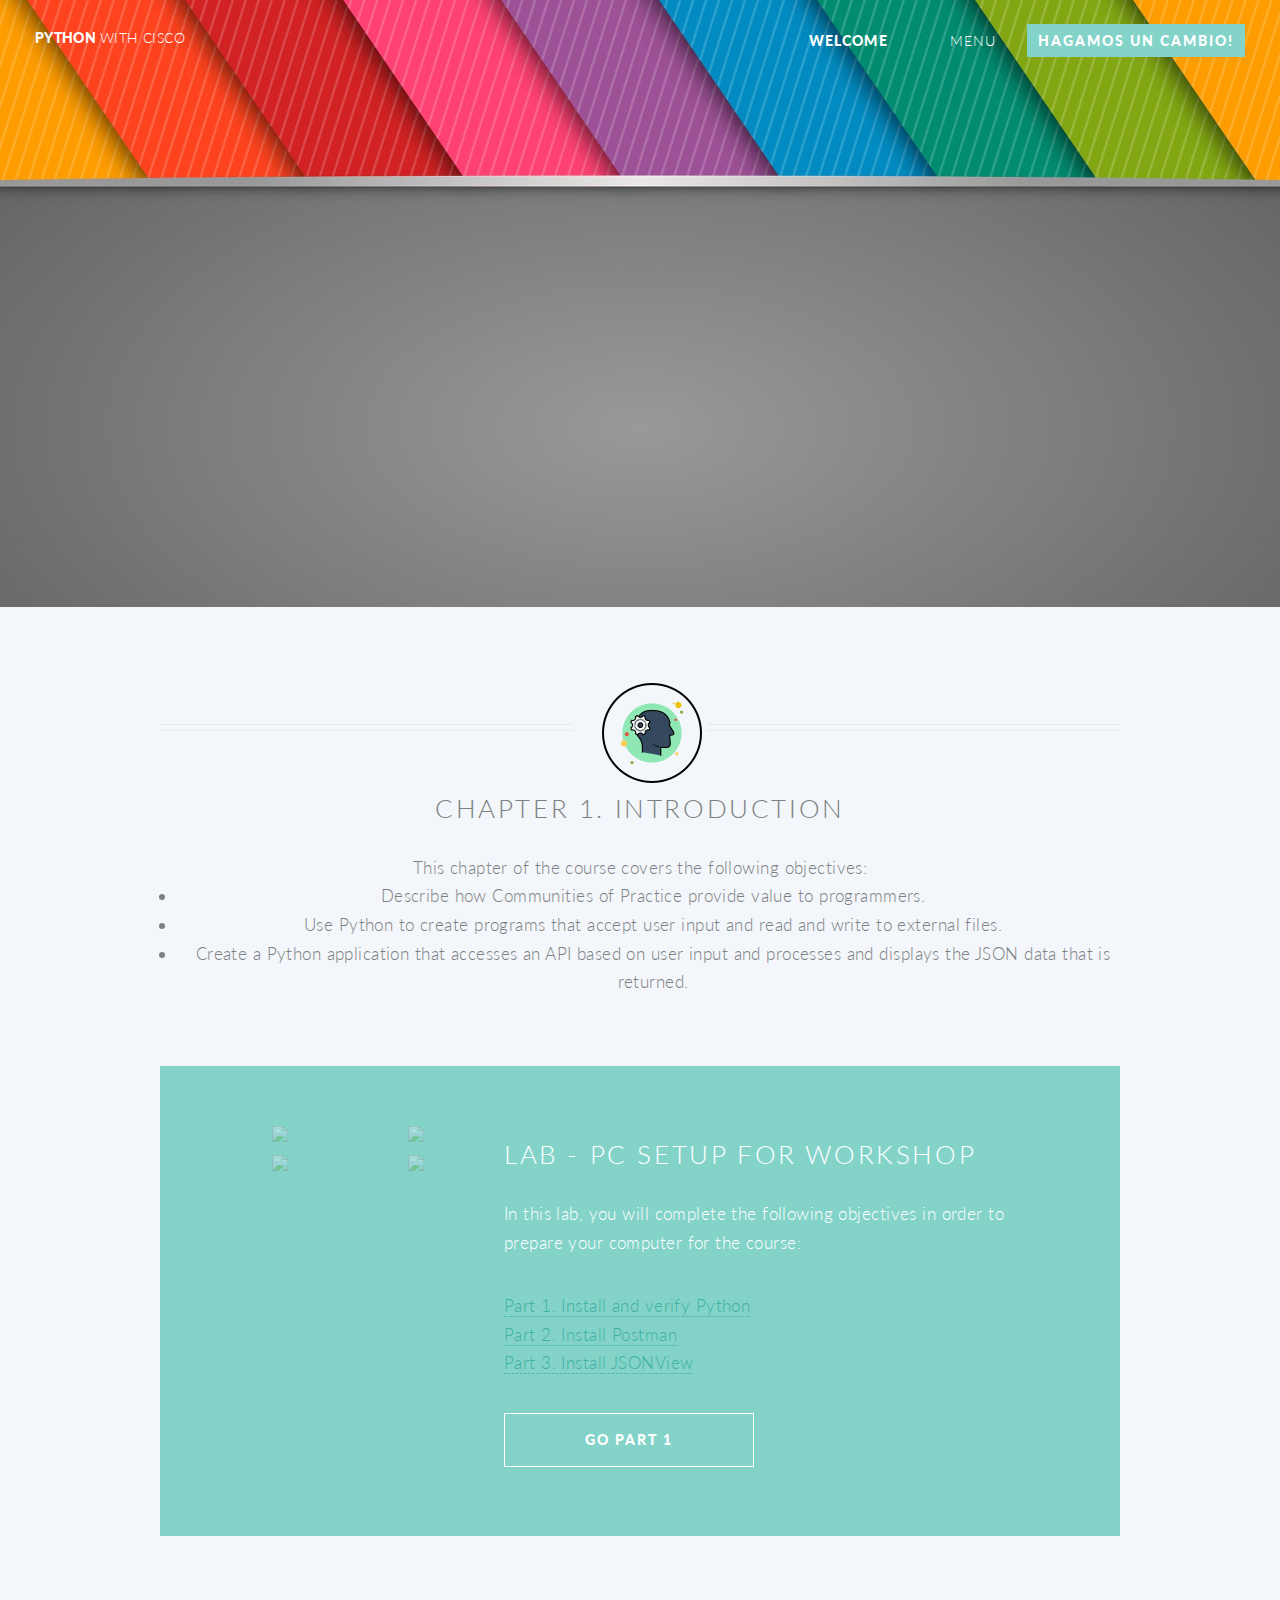
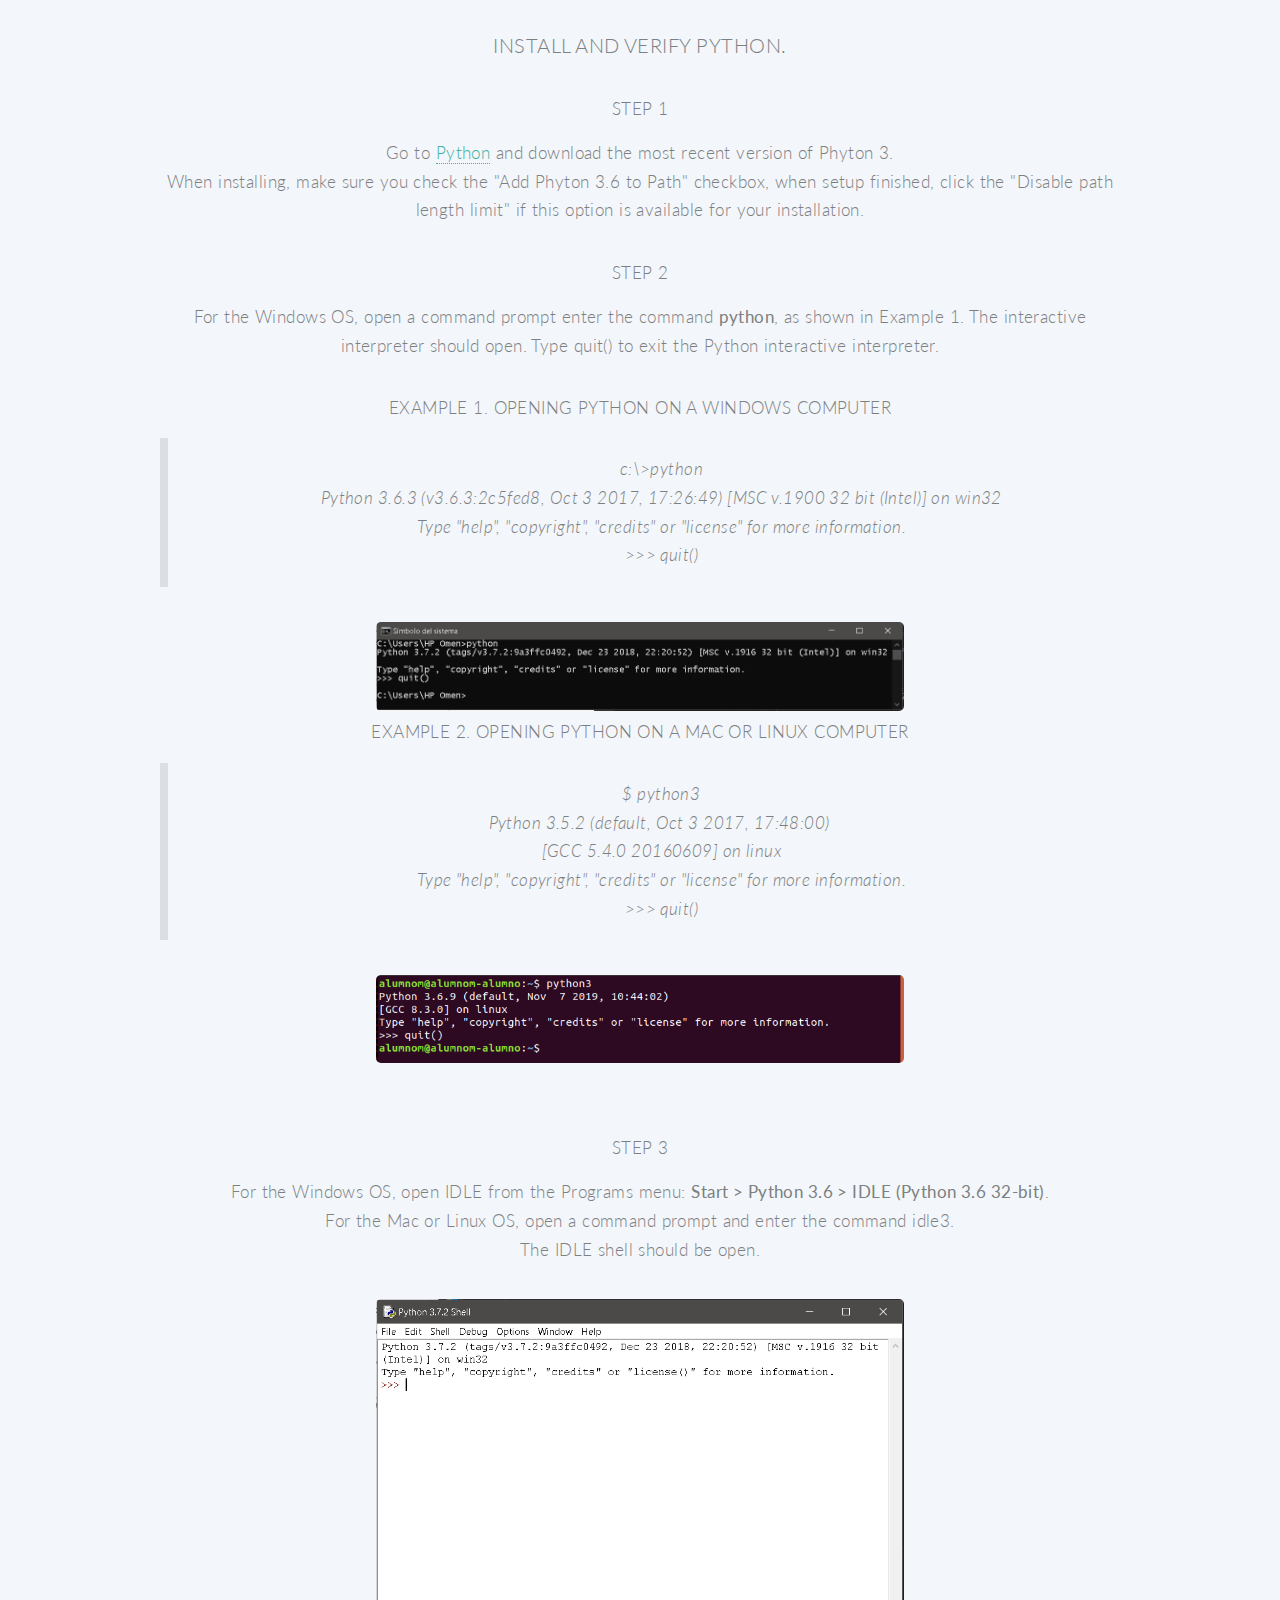
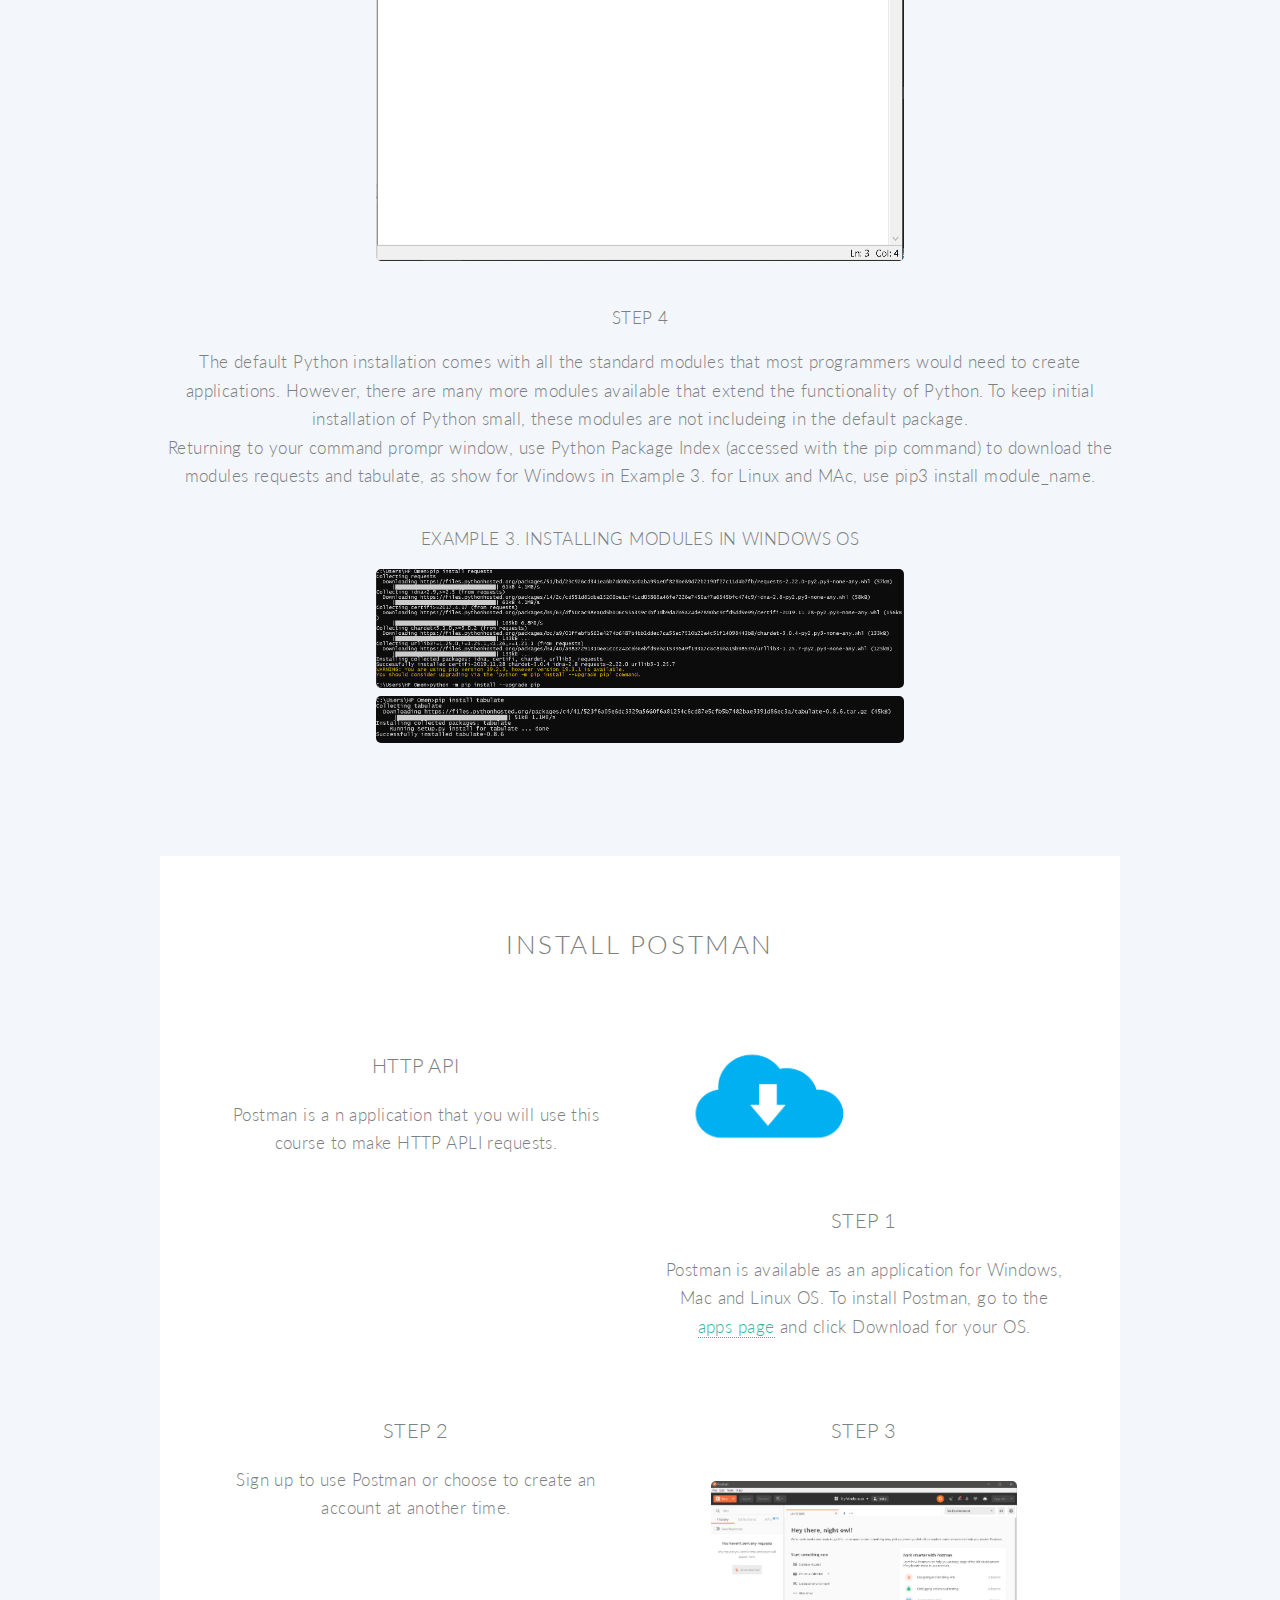
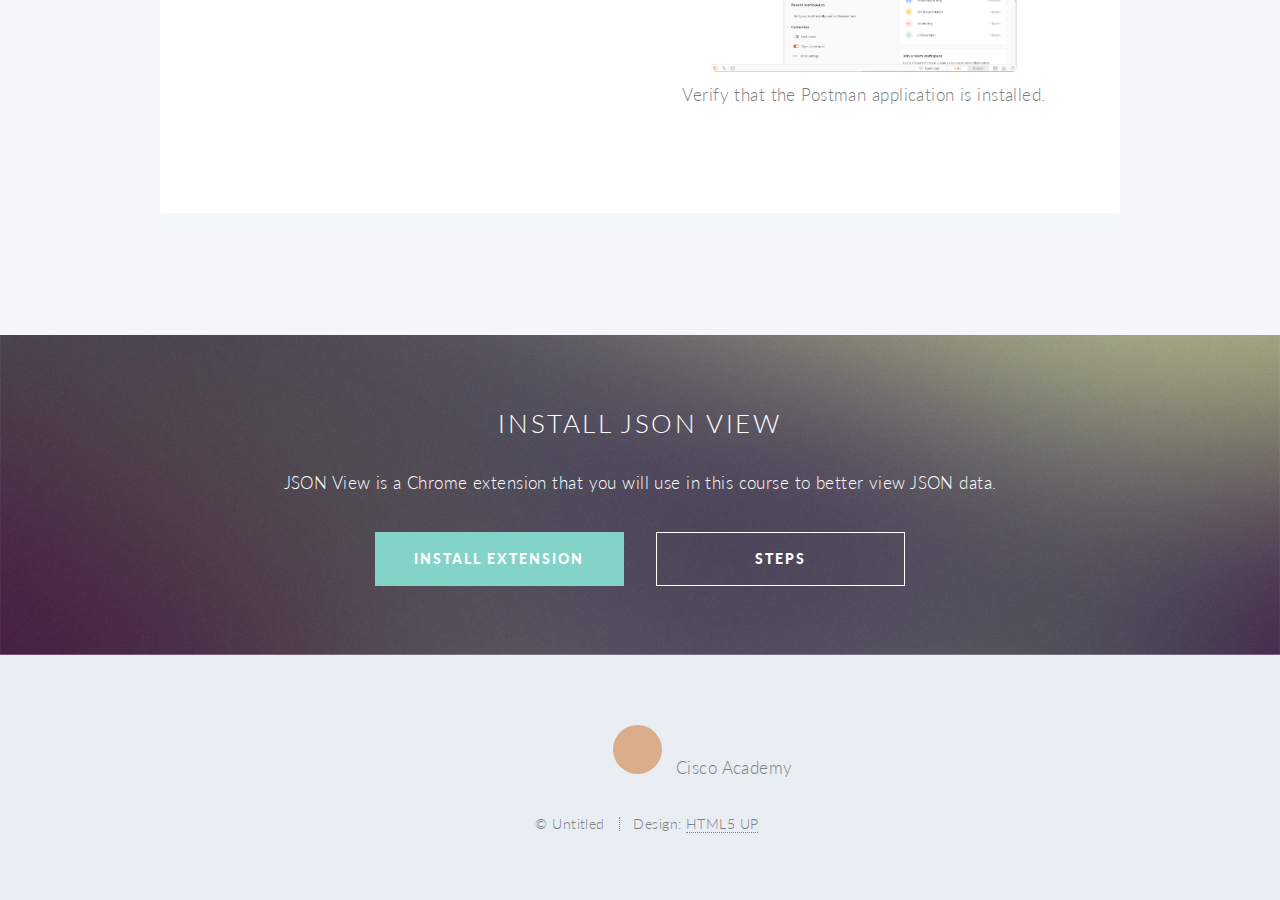
==== contents/index.html @ 34e2a405 "Introduction Python programming with Cisco - Becas Digitaliza" ====
<!DOCTYPE HTML>
<!--
	@Title: Introduction programming to python basic
	@Description: Introduction devnet Cisco Becas Digitaliza 2019-2020
	@Author: Pauchino09
-->
<html>
	<head>
		<title>Introduction Python. - Cisco Academy</title>
		<meta charset="utf-8" />
		<meta name="viewport" content="width=device-width, initial-scale=1, user-scalable=no" />
		<link rel="stylesheet" href="assets/css/main.css" />
		<script src="https://code.iconify.design/1/1.0.3/iconify.min.js"></script>
		<script src="https://fontawesome.com/icons/python"></script>
		<link rel="shortcut icon" href="../images/logo.jpg" type="image/x-icon">
		<noscript><link rel="stylesheet" href="assets/css/noscript.css" /></noscript>
	</head>
	<body class="index is-preload">
		<div id="page-wrapper">

			<!-- Header -->
				<header id="header" class="alt">
					<h1 id="logo"><a href="index.html">Python <span>with Cisco</span></a></h1>
					<nav id="nav">
						<ul>
							<li class="current"><a href="index.html">Welcome</a></li>
							<li class="submenu">
								<a href="#">Menu</a>
								<ul>
									<li><a href="chapter1.html">Chapter 1</a></li>
									<li><a href="chapter2.html">Chapter 2</a></li>
									<li><a href="chapter3.html">Chapter 3</a></li>
									<li><a href="contact.html">Contact</a></li>
									<li class="submenu">
										<a href="#">Media</a>
										<ul>
											<li><a href="https://github.com/chunche95/IntroductionToPythonAndProgrammingBasic-Cisco">GitHub repository</a></li>
											<li><a href="https://www.linkedin.com/in/paulinoestebanbr">Linkedin</a></li>
											<li><a href="https://www.netacad.com/portal/learning">Cisco Academy</a></li>
											<li><a href="mailto:paeste95.pb@gmail.com">Mail</a></li>
											<li><a href="tel:+34667332151">WhatsApp</a></li>
										</ul>
									</li>
								</ul>
							</li>
							<li><a href="https://github.com/login" class="button primary">Hagamos un cambio!</a></li>
						</ul>
					</nav>
				</header>

			<!-- Banner -->
				<section id="banner">

					<!--
						".inner" is set up as an inline-block so it automatically expands
						in both directions to fit whatever's inside it. This means it won't
						automatically wrap lines, so be sure to use line breaks where
						appropriate (<br />).
					-->
					<div class="inner">

						<header>
							<h2>Pyhton</h2>
						</header>
						<p>
							Use these resources on your path to a SUCCESSFUL career:
							<ul>
								<li>Talent Bridge to get a GREAT job</li>
								<li>Social networking to connect with and get HELP from your peers</li>
								<li>Packet Tracer network simulator </li>
								<li>...</li>
							</ul>
						</p>
						<footer>
							<ul class="buttons stacked">
								<li><a href="#main" class="button fit scrolly">GO!</a></li>
							</ul>
						</footer>

					</div>

				</section>

			<!-- Main -->
				<article id="main">

					<header class="special container">
						<span class="https://img.icons8.com/bubbles/100/000000/development-skill.png"></span>
						<img class="intro" src="[data-uri]">
						<h2>
							Chapter 1. Introduction
						</h2>
						<p>
							This chapter of the course covers the following objectives:
							<ul>
								<li>Describe how Communities of Practice provide value to programmers.</li>
								<li>Use Python to create programs that accept user input and read and write to external files.</li>
								<li>Create a Python application that accesses an API based on user input and processes and displays the JSON data that is returned.</li>
							</ul>
						</p>
					</header>

					<!-- One -->
						<section class="wrapper style2 container special-alt">
							<div class="row gtr-50">
								<div class="col-4 col-12-narrower imp-narrower">

									<ul class="featured-icons">
										<li><img src="https://img.icons8.com/cotton/100/000000/working-with-a-macbook--v2.png"></li>
										<li><img src="https://img.icons8.com/dusk/100/000000/python.png"></li>
										<li><img src="https://img.icons8.com/clouds/100/000000/api.png"></li>
										<li><img src="https://img.icons8.com/nolan/100/json.png"></li>
									</ul>
								</div>
								<div class="col-8 col-12-narrower">

									<header>
										<h2>Lab - PC Setup for Workshop</h2>
									</header>
									<p>
										In this lab, you will complete the following objectives in order to prepare your computer for the course: 
										<dl>
											<dt><a href="#phyton">Part 1. Install and verify Python</a></dt>
											<dt><a href="#postman">Part 2. Install Postman</a></dt>
											<dt><a href="#json">Part 3. Install JSONView</a></dt>
										</dl>
									</p>
									<footer>
										<ul class="buttons">
											<li><a href="#phyton" class="button">Go part 1</a></li>
										</ul>
									</footer>
								</div>							
							</div>
						</section>

					<!-- Two -->
						<section class="wrapper style1 container special">
							<div class="row">
								<div >

									<section>
										<span class="icon featured fa-check"></span>
										<header id="python">
											<h3>Install and verify Python.</h3>
										</header>
										<p>
											<h4>Step 1</h4>
											<p>
												Go to <a href="https://www.python.org/downloads/" target="_blank" rel="noopener noreferrer">Python</a> and download the most recent version of Phyton 3. <br>
												When installing, make sure you check the "Add Phyton 3.6 to Path" checkbox, when setup finished, click the "Disable path length limit" if this option is available for your installation.
											</p>
											<h4>Step 2</h4>
											<p>
												For the Windows OS, open a command prompt enter the command <strong>python</strong>, as shown in Example 1. The interactive interpreter should open. Type <code>quit()</code> to exit the Python interactive interpreter. <br>
												<h5>Example 1. Opening Python on a Windows Computer</h5>
<pre><blockquote><code class="responsive">c:\>python
Python 3.6.3 (v3.6.3:2c5fed8, Oct 3 2017, 17:26:49) [MSC v.1900 32 bit (Intel)] on win32
Type "help", "copyright", "credits" or "license" for more information.
>>> quit()
</code></blockquote></pre>
												<img src="images/quit().PNG" class="responsive" alt="">
												<h5>Example 2. Opening Python on a Mac or Linux Computer</h5>
<pre><blockquote><code class="responsive">$ python3
Python 3.5.2 (default, Oct 3 2017, 17:48:00) 
[GCC 5.4.0 20160609] on linux
Type "help", "copyright", "credits" or "license" for more information.
>>> quit()
</code></blockquote></pre>					
												<img src="images/quit()-Linux.PNG" class="responsive" alt=""> <br>
												<img src="images/quit()-MacOS.PNG"  class="responsive" alt="">
											</p>
											<h4>Step 3</h4>
											<p>
												For the Windows OS, open IDLE from the Programs menu: <strong>Start &gt; Python 3.6 &gt; IDLE (Python 3.6 32-bit)</strong>. <br>
												For the Mac or Linux OS, open a command prompt and enter the command idle3. <br>
												The IDLE shell should be open. <br>
												<div>
													<img src="images/IDLEpython.PNG"  class="responsive" alt="">
												</div>
											</p>
											<h4>Step 4</h4>
											<p>
												The default Python installation comes with all the standard modules that most programmers would need to create applications. However, there are many more modules 
												available that extend the functionality of Python. To keep initial installation of Python small, these modules are not includeing in the default package. <br>
												Returning to your command prompr window, use Python Package Index (accessed with the pip command) to download the modules requests and tabulate, as show for 
												Windows in Example 3. for Linux and MAc, use pip3 install module_name.
												<h5>Example 3. Installing Modules in Windows OS</h5>
												<p>
													<img src="images/pip-install-requests.PNG"  class="responsive" alt=""> <br>
													<img src="images/pip-install-tabulate.PNG"  class="responsive" alt="">
												</p>
											</p>
										</p>
									</section>
								</div>
							</div> 
						</section>

					<!-- Three -->
						<section class="wrapper style3 container special">

							<header class="major">
								<h2>Install Postman</h2>
							</header>

							<div class="row">
								<div class="col-6 col-12-narrower">
									<section>
										<a href="https://www.getpostman.com/" class="image featured"><img src="https://secureservercdn.net/160.153.136.1/809.828.myftpupload.com/wp-content/uploads/2019/10/postman-banner-1170x500.png" alt="" /></a>
										<header>
											<h3>HTTP API</h3>
										</header>
										<p>
											Postman is a n application that you will use this course to make HTTP APLI requests.
										</p>
									</section>
								</div>
								<div class="col-6 col-12-narrower">
									<section>
										<a href="#" class="image featured"><img src="images/download.png" class="responsive" alt="" /></a>
										<header>
											<h3>Step 1</h3>
										</header>
										<p>
											Postman is available as an application for Windows, Mac and Linux OS. To install Postman, go to the <a href="https://www.getpostman.com/downloads/" target="_blank" rel="noopener noreferrer">apps page</a> and click 
											Download for your OS.
										</p>
									</section>
								</div>
								<div class="col-6 col-12-narrower">
									<section>
										<header>
											<h3>Step 2</h3>
										</header>
										<p>
											Sign up to use Postman or choose to create an account at another time.
										</p>
									</section>
								</div>
								<div class="col-6 col-12-narrower">
									<section>
										<header>
											<h3>Step 3</h3>
										</header>
										<p>
											<div>
												<img src="images/postman-program.PNG" class="small" alt="">
											</div>
											Verify that the Postman application is installed. 
										</p>
									</section>
								</div>
							</div>							
						</section>

				</article>

			<!-- CTA -->
				<section id="cta">

					<header>
						<h2>Install JSON View</h2>
						<p>
							JSON View is a Chrome extension that you will use in this course to better view JSON data.
						</p>
					</header>
					<footer>
						<ul class="buttons">
							<li><a href="#" class="button primary">Install extension</a></li>
							<li><a href="#" class="button">Steps</a></li>
						</ul>
					</footer>

				</section>

			<!-- Footer -->
				<footer id="footer">

					<ul class="icons">
						<li><a href="mailto:paeste95.pb@gmail.com" class="icon circle fa-laptop-code"><span class="label">Mail</span></a></li>
						<li><a href="https://www.linkedin.com/in/paulinoestebanbr" class="icon circle fa-linkedin"><span class="label">Linkedln</span></a></li>
						<li><a href="https://github.com/chunche95?tab=repositories" class="icon circle fa-github"><span class="label">Github</span></a></li>
						<li>
							<use xlink:href=></use>
							<span class="label">Cisco Academy</span>
						</li>
						
						
					</ul>

					<ul class="copyright">
						<li>&copy; Untitled</li><li>Design: <a href="http://html5up.net">HTML5 UP</a></li>
					</ul>

				</footer>

		</div>

		<!-- Scripts -->
			<script src="assets/js/jquery.min.js"></script>
			<script src="assets/js/jquery.dropotron.min.js"></script>
			<script src="assets/js/jquery.scrolly.min.js"></script>
			<script src="assets/js/jquery.scrollex.min.js"></script>
			<script src="assets/js/browser.min.js"></script>
			<script src="assets/js/breakpoints.min.js"></script>
			<script src="assets/js/util.js"></script>
			<script src="assets/js/main.js"></script>

	</body>
</html>
---- contents/assets/css/main.css ----
@import url("font-awesome.min.css");
@import url("https://fonts.googleapis.com/css?family=Lato:300,400,900");

/*
 	Styles pages
 */

html, body, div, span, applet, object,
iframe, h1, h2, h3, h4, h5, h6, p, blockquote,
pre, a, abbr, acronym, address, big, cite,
code, del, dfn, em, img, ins, kbd, q, s, samp,
small, strike, strong, sub, sup, tt, var, b,
u, i, center, dl, dt, dd, ol, ul, li, fieldset,
form, label, legend, table, caption, tbody,
tfoot, thead, tr, th, td, article, aside,
canvas, details, embed, figure, figcaption,
footer, header, hgroup, menu, nav, output, ruby,
section, summary, time, mark, audio, video {
	margin: 0;
	padding: 0;
	border: 0;
	font-size: 100%;
	font: inherit;
	vertical-align: baseline;}

article, aside, details, figcaption, figure,
footer, header, hgroup, menu, nav, section {
	display: block;}

body {
	line-height: 1;
}

ol, ul {
	list-style: none;
}

blockquote, q {
	quotes: none;
}

	blockquote:before, blockquote:after, q:before, q:after {
		content: '';
		content: none;
	}

table {
	border-collapse: collapse;
	border-spacing: 0;
}

body {
	-webkit-text-size-adjust: none;
}

mark {
	background-color: transparent;
	color: inherit;
}

input::-moz-focus-inner {
	border: 0;
	padding: 0;
}

input, select, textarea {
	-moz-appearance: none;
	-webkit-appearance: none;
	-ms-appearance: none;
	appearance: none;
}

/* Basic */

	html {
		box-sizing: border-box;
	}

	*, *:before, *:after {
		box-sizing: inherit;
	}

	body {
		background: #f3f6fa;
	}

		body.is-preload *, body.is-preload *:before, body.is-preload *:after {
			-moz-animation: none !important;
			-webkit-animation: none !important;
			-ms-animation: none !important;
			animation: none !important;
			-moz-transition: none !important;
			-webkit-transition: none !important;
			-ms-transition: none !important;
			transition: none !important;
		}

	body, input, select, textarea {
		color: #7c8081;
		font-family: 'Lato', sans-serif;
		font-size: 15pt;
		font-weight: 300;
		letter-spacing: 0.025em;
		line-height: 1.75em;
	}

	a {
		-moz-transition: color 0.2s ease-in-out, border-color 0.2s ease-in-out, background-color 0.2s ease-in-out;
		-webkit-transition: color 0.2s ease-in-out, border-color 0.2s ease-in-out, background-color 0.2s ease-in-out;
		-ms-transition: color 0.2s ease-in-out, border-color 0.2s ease-in-out, background-color 0.2s ease-in-out;
		transition: color 0.2s ease-in-out, border-color 0.2s ease-in-out, background-color 0.2s ease-in-out;
		color: #3fb1a3;
		text-decoration: none;
		border-bottom: dotted 1px;
	}

		a:hover {
			border-bottom-color: transparent;
		}

	strong, b {
		font-weight: 400;
	}

	p, ul, ol, dl, table, blockquote {
		margin: 0 0 2em 0;
	}

	h1, h2, h3, h4, h5, h6 {
		color: inherit;
		font-weight: 300;
		line-height: 1.75em;
		margin-bottom: 1em;
		text-transform: uppercase;
	}

		h1 a, h2 a, h3 a, h4 a, h5 a, h6 a {
			color: inherit;
			text-decoration: none;
			border: 0;
		}

	h2 {
		font-size: 1.5em;
		letter-spacing: 0.1em;
	}

	h3 {
		font-size: 1.15em;
		letter-spacing: 0.025em;
	}

	sub {
		font-size: 0.8em;
		position: relative;
		top: 0.5em;
	}

	sup {
		font-size: 0.8em;
		position: relative;
		top: -0.5em;
	}

	hr {
		border-top: solid 1px rgba(124, 128, 129, 0.2);
		border: 0;
		margin-bottom: 1.5em;
	}

	blockquote {
		border-left: solid 0.5em rgba(124, 128, 129, 0.2);
		font-style: italic;
		padding: 1em 0 1em 2em;
	}

/* Container */

	.container {
		margin: 0 auto;
		max-width: 100%;
		width: 1400px;
	}

		.container.medium {
			width: 1050px;
		}

		@media screen and (max-width: 1680px) {

			.container {
				width: 1200px;
			}

				.container.medium {
					width: 900px;
				}

		}

		@media screen and (max-width: 1280px) {

			.container {
				width: 960px;
			}

				.container.medium {
					width: 735px;
				}

		}

		@media screen and (max-width: 980px) {

			.container {
				width: 95%;
			}

				.container.medium {
					width: 71.25%;
				}

		}

		@media screen and (max-width: 840px) {

			.container {
				width: 95%;
			}

				.container.medium {
					width: 95%;
				}

		}

		@media screen and (max-width: 736px) {

			.container {
				width: 100%;
			}

				.container.medium {
					width: 100%;
				}

		}

/* Row */

	.row {
		display: flex;
		flex-wrap: wrap;
		box-sizing: border-box;
		align-items: stretch;
	}

		.row > * {
			box-sizing: border-box;
		}

		.row.gtr-uniform > * > :last-child {
			margin-bottom: 0;
		}

		.row.aln-left {
			justify-content: flex-start;
		}

		.row.aln-center {
			justify-content: center;
		}

		.row.aln-right {
			justify-content: flex-end;
		}

		.row.aln-top {
			align-items: flex-start;
		}

		.row.aln-middle {
			align-items: center;
		}

		.row.aln-bottom {
			align-items: flex-end;
		}

		.row > .imp {
			order: -1;
		}

		.row > .col-1 {
			width: 8.3333333333%;
		}

		.row > .off-1 {
			margin-left: 8.3333333333%;
		}

		.row > .col-2 {
			width: 16.6666666667%;
		}

		.row > .off-2 {
			margin-left: 16.6666666667%;
		}

		.row > .col-3 {
			width: 25%;
		}

		.row > .off-3 {
			margin-left: 25%;
		}

		.row > .col-4 {
			width: 33.3333333333%;
		}

		.row > .off-4 {
			margin-left: 33.3333333333%;
		}

		.row > .col-5 {
			width: 41.6666666667%;
		}

		.row > .off-5 {
			margin-left: 41.6666666667%;
		}

		.row > .col-6 {
			width: 50%;
		}

		.row > .off-6 {
			margin-left: 50%;
		}

		.row > .col-7 {
			width: 58.3333333333%;
		}

		.row > .off-7 {
			margin-left: 58.3333333333%;
		}

		.row > .col-8 {
			width: 66.6666666667%;
		}

		.row > .off-8 {
			margin-left: 66.6666666667%;
		}

		.row > .col-9 {
			width: 75%;
		}

		.row > .off-9 {
			margin-left: 75%;
		}

		.row > .col-10 {
			width: 83.3333333333%;
		}

		.row > .off-10 {
			margin-left: 83.3333333333%;
		}

		.row > .col-11 {
			width: 91.6666666667%;
		}

		.row > .off-11 {
			margin-left: 91.6666666667%;
		}

		.row > .col-12 {
			width: 100%;
		}

		.row > .off-12 {
			margin-left: 100%;
		}

		.row.gtr-0 {
			margin-top: 0px;
			margin-left: 0px;
		}

			.row.gtr-0 > * {
				padding: 0px 0 0 0px;
			}

			.row.gtr-0.gtr-uniform {
				margin-top: 0px;
			}

				.row.gtr-0.gtr-uniform > * {
					padding-top: 0px;
				}

		.row.gtr-25 {
			margin-top: -12.5px;
			margin-left: -12.5px;
		}

			.row.gtr-25 > * {
				padding: 12.5px 0 0 12.5px;
			}

			.row.gtr-25.gtr-uniform {
				margin-top: -12.5px;
			}

				.row.gtr-25.gtr-uniform > * {
					padding-top: 12.5px;
				}

		.row.gtr-50 {
			margin-top: -25px;
			margin-left: -25px;
		}

			.row.gtr-50 > * {
				padding: 25px 0 0 25px;
			}

			.row.gtr-50.gtr-uniform {
				margin-top: -25px;
			}

				.row.gtr-50.gtr-uniform > * {
					padding-top: 25px;
				}

		.row {
			margin-top: -50px;
			margin-left: -50px;
		}

			.row > * {
				padding: 50px 0 0 50px;
			}

			.row.gtr-uniform {
				margin-top: -50px;
			}

				.row.gtr-uniform > * {
					padding-top: 50px;
				}

		.row.gtr-150 {
			margin-top: -75px;
			margin-left: -75px;
		}

			.row.gtr-150 > * {
				padding: 75px 0 0 75px;
			}

			.row.gtr-150.gtr-uniform {
				margin-top: -75px;
			}

				.row.gtr-150.gtr-uniform > * {
					padding-top: 75px;
				}

		.row.gtr-200 {
			margin-top: -100px;
			margin-left: -100px;
		}

			.row.gtr-200 > * {
				padding: 100px 0 0 100px;
			}

			.row.gtr-200.gtr-uniform {
				margin-top: -100px;
			}

				.row.gtr-200.gtr-uniform > * {
					padding-top: 100px;
				}

		@media screen and (max-width: 1680px) {

			.row {
				display: flex;
				flex-wrap: wrap;
				box-sizing: border-box;
				align-items: stretch;
			}

				.row > * {
					box-sizing: border-box;
				}

				.row.gtr-uniform > * > :last-child {
					margin-bottom: 0;
				}

				.row.aln-left {
					justify-content: flex-start;
				}

				.row.aln-center {
					justify-content: center;
				}

				.row.aln-right {
					justify-content: flex-end;
				}

				.row.aln-top {
					align-items: flex-start;
				}

				.row.aln-middle {
					align-items: center;
				}

				.row.aln-bottom {
					align-items: flex-end;
				}

				.row > .imp-wide {
					order: -1;
				}

				.row > .col-1-wide {
					width: 8.3333333333%;
				}

				.row > .off-1-wide {
					margin-left: 8.3333333333%;
				}

				.row > .col-2-wide {
					width: 16.6666666667%;
				}

				.row > .off-2-wide {
					margin-left: 16.6666666667%;
				}

				.row > .col-3-wide {
					width: 25%;
				}

				.row > .off-3-wide {
					margin-left: 25%;
				}

				.row > .col-4-wide {
					width: 33.3333333333%;
				}

				.row > .off-4-wide {
					margin-left: 33.3333333333%;
				}

				.row > .col-5-wide {
					width: 41.6666666667%;
				}

				.row > .off-5-wide {
					margin-left: 41.6666666667%;
				}

				.row > .col-6-wide {
					width: 50%;
				}

				.row > .off-6-wide {
					margin-left: 50%;
				}

				.row > .col-7-wide {
					width: 58.3333333333%;
				}

				.row > .off-7-wide {
					margin-left: 58.3333333333%;
				}

				.row > .col-8-wide {
					width: 66.6666666667%;
				}

				.row > .off-8-wide {
					margin-left: 66.6666666667%;
				}

				.row > .col-9-wide {
					width: 75%;
				}

				.row > .off-9-wide {
					margin-left: 75%;
				}

				.row > .col-10-wide {
					width: 83.3333333333%;
				}

				.row > .off-10-wide {
					margin-left: 83.3333333333%;
				}

				.row > .col-11-wide {
					width: 91.6666666667%;
				}

				.row > .off-11-wide {
					margin-left: 91.6666666667%;
				}

				.row > .col-12-wide {
					width: 100%;
				}

				.row > .off-12-wide {
					margin-left: 100%;
				}

				.row.gtr-0 {
					margin-top: 0px;
					margin-left: 0px;
				}

					.row.gtr-0 > * {
						padding: 0px 0 0 0px;
					}

					.row.gtr-0.gtr-uniform {
						margin-top: 0px;
					}

						.row.gtr-0.gtr-uniform > * {
							padding-top: 0px;
						}

				.row.gtr-25 {
					margin-top: -10px;
					margin-left: -10px;
				}

					.row.gtr-25 > * {
						padding: 10px 0 0 10px;
					}

					.row.gtr-25.gtr-uniform {
						margin-top: -10px;
					}

						.row.gtr-25.gtr-uniform > * {
							padding-top: 10px;
						}

				.row.gtr-50 {
					margin-top: -20px;
					margin-left: -20px;
				}

					.row.gtr-50 > * {
						padding: 20px 0 0 20px;
					}

					.row.gtr-50.gtr-uniform {
						margin-top: -20px;
					}

						.row.gtr-50.gtr-uniform > * {
							padding-top: 20px;
						}

				.row {
					margin-top: -40px;
					margin-left: -40px;
				}

					.row > * {
						padding: 40px 0 0 40px;
					}

					.row.gtr-uniform {
						margin-top: -40px;
					}

						.row.gtr-uniform > * {
							padding-top: 40px;
						}

				.row.gtr-150 {
					margin-top: -60px;
					margin-left: -60px;
				}

					.row.gtr-150 > * {
						padding: 60px 0 0 60px;
					}

					.row.gtr-150.gtr-uniform {
						margin-top: -60px;
					}

						.row.gtr-150.gtr-uniform > * {
							padding-top: 60px;
						}

				.row.gtr-200 {
					margin-top: -80px;
					margin-left: -80px;
				}

					.row.gtr-200 > * {
						padding: 80px 0 0 80px;
					}

					.row.gtr-200.gtr-uniform {
						margin-top: -80px;
					}

						.row.gtr-200.gtr-uniform > * {
							padding-top: 80px;
						}

		}

		@media screen and (max-width: 1280px) {

			.row {
				display: flex;
				flex-wrap: wrap;
				box-sizing: border-box;
				align-items: stretch;
			}

				.row > * {
					box-sizing: border-box;
				}

				.row.gtr-uniform > * > :last-child {
					margin-bottom: 0;
				}

				.row.aln-left {
					justify-content: flex-start;
				}

				.row.aln-center {
					justify-content: center;
				}

				.row.aln-right {
					justify-content: flex-end;
				}

				.row.aln-top {
					align-items: flex-start;
				}

				.row.aln-middle {
					align-items: center;
				}

				.row.aln-bottom {
					align-items: flex-end;
				}

				.row > .imp-normal {
					order: -1;
				}

				.row > .col-1-normal {
					width: 8.3333333333%;
				}

				.row > .off-1-normal {
					margin-left: 8.3333333333%;
				}

				.row > .col-2-normal {
					width: 16.6666666667%;
				}

				.row > .off-2-normal {
					margin-left: 16.6666666667%;
				}

				.row > .col-3-normal {
					width: 25%;
				}

				.row > .off-3-normal {
					margin-left: 25%;
				}

				.row > .col-4-normal {
					width: 33.3333333333%;
				}

				.row > .off-4-normal {
					margin-left: 33.3333333333%;
				}

				.row > .col-5-normal {
					width: 41.6666666667%;
				}

				.row > .off-5-normal {
					margin-left: 41.6666666667%;
				}

				.row > .col-6-normal {
					width: 50%;
				}

				.row > .off-6-normal {
					margin-left: 50%;
				}

				.row > .col-7-normal {
					width: 58.3333333333%;
				}

				.row > .off-7-normal {
					margin-left: 58.3333333333%;
				}

				.row > .col-8-normal {
					width: 66.6666666667%;
				}

				.row > .off-8-normal {
					margin-left: 66.6666666667%;
				}

				.row > .col-9-normal {
					width: 75%;
				}

				.row > .off-9-normal {
					margin-left: 75%;
				}

				.row > .col-10-normal {
					width: 83.3333333333%;
				}

				.row > .off-10-normal {
					margin-left: 83.3333333333%;
				}

				.row > .col-11-normal {
					width: 91.6666666667%;
				}

				.row > .off-11-normal {
					margin-left: 91.6666666667%;
				}

				.row > .col-12-normal {
					width: 100%;
				}

				.row > .off-12-normal {
					margin-left: 100%;
				}

				.row.gtr-0 {
					margin-top: 0px;
					margin-left: 0px;
				}

					.row.gtr-0 > * {
						padding: 0px 0 0 0px;
					}

					.row.gtr-0.gtr-uniform {
						margin-top: 0px;
					}

						.row.gtr-0.gtr-uniform > * {
							padding-top: 0px;
						}

				.row.gtr-25 {
					margin-top: -10px;
					margin-left: -10px;
				}

					.row.gtr-25 > * {
						padding: 10px 0 0 10px;
					}

					.row.gtr-25.gtr-uniform {
						margin-top: -10px;
					}

						.row.gtr-25.gtr-uniform > * {
							padding-top: 10px;
						}

				.row.gtr-50 {
					margin-top: -20px;
					margin-left: -20px;
				}

					.row.gtr-50 > * {
						padding: 20px 0 0 20px;
					}

					.row.gtr-50.gtr-uniform {
						margin-top: -20px;
					}

						.row.gtr-50.gtr-uniform > * {
							padding-top: 20px;
						}

				.row {
					margin-top: -40px;
					margin-left: -40px;
				}

					.row > * {
						padding: 40px 0 0 40px;
					}

					.row.gtr-uniform {
						margin-top: -40px;
					}

						.row.gtr-uniform > * {
							padding-top: 40px;
						}

				.row.gtr-150 {
					margin-top: -60px;
					margin-left: -60px;
				}

					.row.gtr-150 > * {
						padding: 60px 0 0 60px;
					}

					.row.gtr-150.gtr-uniform {
						margin-top: -60px;
					}

						.row.gtr-150.gtr-uniform > * {
							padding-top: 60px;
						}

				.row.gtr-200 {
					margin-top: -80px;
					margin-left: -80px;
				}

					.row.gtr-200 > * {
						padding: 80px 0 0 80px;
					}

					.row.gtr-200.gtr-uniform {
						margin-top: -80px;
					}

						.row.gtr-200.gtr-uniform > * {
							padding-top: 80px;
						}

		}

		@media screen and (max-width: 980px) {

			.row {
				display: flex;
				flex-wrap: wrap;
				box-sizing: border-box;
				align-items: stretch;
			}

				.row > * {
					box-sizing: border-box;
				}

				.row.gtr-uniform > * > :last-child {
					margin-bottom: 0;
				}

				.row.aln-left {
					justify-content: flex-start;
				}

				.row.aln-center {
					justify-content: center;
				}

				.row.aln-right {
					justify-content: flex-end;
				}

				.row.aln-top {
					align-items: flex-start;
				}

				.row.aln-middle {
					align-items: center;
				}

				.row.aln-bottom {
					align-items: flex-end;
				}

				.row > .imp-narrow {
					order: -1;
				}

				.row > .col-1-narrow {
					width: 8.3333333333%;
				}

				.row > .off-1-narrow {
					margin-left: 8.3333333333%;
				}

				.row > .col-2-narrow {
					width: 16.6666666667%;
				}

				.row > .off-2-narrow {
					margin-left: 16.6666666667%;
				}

				.row > .col-3-narrow {
					width: 25%;
				}

				.row > .off-3-narrow {
					margin-left: 25%;
				}

				.row > .col-4-narrow {
					width: 33.3333333333%;
				}

				.row > .off-4-narrow {
					margin-left: 33.3333333333%;
				}

				.row > .col-5-narrow {
					width: 41.6666666667%;
				}

				.row > .off-5-narrow {
					margin-left: 41.6666666667%;
				}

				.row > .col-6-narrow {
					width: 50%;
				}

				.row > .off-6-narrow {
					margin-left: 50%;
				}

				.row > .col-7-narrow {
					width: 58.3333333333%;
				}

				.row > .off-7-narrow {
					margin-left: 58.3333333333%;
				}

				.row > .col-8-narrow {
					width: 66.6666666667%;
				}

				.row > .off-8-narrow {
					margin-left: 66.6666666667%;
				}

				.row > .col-9-narrow {
					width: 75%;
				}

				.row > .off-9-narrow {
					margin-left: 75%;
				}

				.row > .col-10-narrow {
					width: 83.3333333333%;
				}

				.row > .off-10-narrow {
					margin-left: 83.3333333333%;
				}

				.row > .col-11-narrow {
					width: 91.6666666667%;
				}

				.row > .off-11-narrow {
					margin-left: 91.6666666667%;
				}

				.row > .col-12-narrow {
					width: 100%;
				}

				.row > .off-12-narrow {
					margin-left: 100%;
				}

				.row.gtr-0 {
					margin-top: 0px;
					margin-left: 0px;
				}

					.row.gtr-0 > * {
						padding: 0px 0 0 0px;
					}

					.row.gtr-0.gtr-uniform {
						margin-top: 0px;
					}

						.row.gtr-0.gtr-uniform > * {
							padding-top: 0px;
						}

				.row.gtr-25 {
					margin-top: -7.5px;
					margin-left: -7.5px;
				}

					.row.gtr-25 > * {
						padding: 7.5px 0 0 7.5px;
					}

					.row.gtr-25.gtr-uniform {
						margin-top: -7.5px;
					}

						.row.gtr-25.gtr-uniform > * {
							padding-top: 7.5px;
						}

				.row.gtr-50 {
					margin-top: -15px;
					margin-left: -15px;
				}

					.row.gtr-50 > * {
						padding: 15px 0 0 15px;
					}

					.row.gtr-50.gtr-uniform {
						margin-top: -15px;
					}

						.row.gtr-50.gtr-uniform > * {
							padding-top: 15px;
						}

				.row {
					margin-top: -30px;
					margin-left: -30px;
				}

					.row > * {
						padding: 30px 0 0 30px;
					}

					.row.gtr-uniform {
						margin-top: -30px;
					}

						.row.gtr-uniform > * {
							padding-top: 30px;
						}

				.row.gtr-150 {
					margin-top: -45px;
					margin-left: -45px;
				}

					.row.gtr-150 > * {
						padding: 45px 0 0 45px;
					}

					.row.gtr-150.gtr-uniform {
						margin-top: -45px;
					}

						.row.gtr-150.gtr-uniform > * {
							padding-top: 45px;
						}

				.row.gtr-200 {
					margin-top: -60px;
					margin-left: -60px;
				}

					.row.gtr-200 > * {
						padding: 60px 0 0 60px;
					}

					.row.gtr-200.gtr-uniform {
						margin-top: -60px;
					}

						.row.gtr-200.gtr-uniform > * {
							padding-top: 60px;
						}

		}

		@media screen and (max-width: 840px) {

			.row {
				display: flex;
				flex-wrap: wrap;
				box-sizing: border-box;
				align-items: stretch;
			}

				.row > * {
					box-sizing: border-box;
				}

				.row.gtr-uniform > * > :last-child {
					margin-bottom: 0;
				}

				.row.aln-left {
					justify-content: flex-start;
				}

				.row.aln-center {
					justify-content: center;
				}

				.row.aln-right {
					justify-content: flex-end;
				}

				.row.aln-top {
					align-items: flex-start;
				}

				.row.aln-middle {
					align-items: center;
				}

				.row.aln-bottom {
					align-items: flex-end;
				}

				.row > .imp-narrower {
					order: -1;
				}

				.row > .col-1-narrower {
					width: 8.3333333333%;
				}

				.row > .off-1-narrower {
					margin-left: 8.3333333333%;
				}

				.row > .col-2-narrower {
					width: 16.6666666667%;
				}

				.row > .off-2-narrower {
					margin-left: 16.6666666667%;
				}

				.row > .col-3-narrower {
					width: 25%;
				}

				.row > .off-3-narrower {
					margin-left: 25%;
				}

				.row > .col-4-narrower {
					width: 33.3333333333%;
				}

				.row > .off-4-narrower {
					margin-left: 33.3333333333%;
				}

				.row > .col-5-narrower {
					width: 41.6666666667%;
				}

				.row > .off-5-narrower {
					margin-left: 41.6666666667%;
				}

				.row > .col-6-narrower {
					width: 50%;
				}

				.row > .off-6-narrower {
					margin-left: 50%;
				}

				.row > .col-7-narrower {
					width: 58.3333333333%;
				}

				.row > .off-7-narrower {
					margin-left: 58.3333333333%;
				}

				.row > .col-8-narrower {
					width: 66.6666666667%;
				}

				.row > .off-8-narrower {
					margin-left: 66.6666666667%;
				}

				.row > .col-9-narrower {
					width: 75%;
				}

				.row > .off-9-narrower {
					margin-left: 75%;
				}

				.row > .col-10-narrower {
					width: 83.3333333333%;
				}

				.row > .off-10-narrower {
					margin-left: 83.3333333333%;
				}

				.row > .col-11-narrower {
					width: 91.6666666667%;
				}

				.row > .off-11-narrower {
					margin-left: 91.6666666667%;
				}

				.row > .col-12-narrower {
					width: 100%;
				}

				.row > .off-12-narrower {
					margin-left: 100%;
				}

				.row.gtr-0 {
					margin-top: 0px;
					margin-left: 0px;
				}

					.row.gtr-0 > * {
						padding: 0px 0 0 0px;
					}

					.row.gtr-0.gtr-uniform {
						margin-top: 0px;
					}

						.row.gtr-0.gtr-uniform > * {
							padding-top: 0px;
						}

				.row.gtr-25 {
					margin-top: -7.5px;
					margin-left: -7.5px;
				}

					.row.gtr-25 > * {
						padding: 7.5px 0 0 7.5px;
					}

					.row.gtr-25.gtr-uniform {
						margin-top: -7.5px;
					}

						.row.gtr-25.gtr-uniform > * {
							padding-top: 7.5px;
						}

				.row.gtr-50 {
					margin-top: -15px;
					margin-left: -15px;
				}

					.row.gtr-50 > * {
						padding: 15px 0 0 15px;
					}

					.row.gtr-50.gtr-uniform {
						margin-top: -15px;
					}

						.row.gtr-50.gtr-uniform > * {
							padding-top: 15px;
						}

				.row {
					margin-top: -30px;
					margin-left: -30px;
				}

					.row > * {
						padding: 30px 0 0 30px;
					}

					.row.gtr-uniform {
						margin-top: -30px;
					}

						.row.gtr-uniform > * {
							padding-top: 30px;
						}

				.row.gtr-150 {
					margin-top: -45px;
					margin-left: -45px;
				}

					.row.gtr-150 > * {
						padding: 45px 0 0 45px;
					}

					.row.gtr-150.gtr-uniform {
						margin-top: -45px;
					}

						.row.gtr-150.gtr-uniform > * {
							padding-top: 45px;
						}

				.row.gtr-200 {
					margin-top: -60px;
					margin-left: -60px;
				}

					.row.gtr-200 > * {
						padding: 60px 0 0 60px;
					}

					.row.gtr-200.gtr-uniform {
						margin-top: -60px;
					}

						.row.gtr-200.gtr-uniform > * {
							padding-top: 60px;
						}

		}

		@media screen and (max-width: 736px) {

			.row {
				display: flex;
				flex-wrap: wrap;
				box-sizing: border-box;
				align-items: stretch;
			}

				.row > * {
					box-sizing: border-box;
				}

				.row.gtr-uniform > * > :last-child {
					margin-bottom: 0;
				}

				.row.aln-left {
					justify-content: flex-start;
				}

				.row.aln-center {
					justify-content: center;
				}

				.row.aln-right {
					justify-content: flex-end;
				}

				.row.aln-top {
					align-items: flex-start;
				}

				.row.aln-middle {
					align-items: center;
				}

				.row.aln-bottom {
					align-items: flex-end;
				}

				.row > .imp-mobile {
					order: -1;
				}

				.row > .col-1-mobile {
					width: 8.3333333333%;
				}

				.row > .off-1-mobile {
					margin-left: 8.3333333333%;
				}

				.row > .col-2-mobile {
					width: 16.6666666667%;
				}

				.row > .off-2-mobile {
					margin-left: 16.6666666667%;
				}

				.row > .col-3-mobile {
					width: 25%;
				}

				.row > .off-3-mobile {
					margin-left: 25%;
				}

				.row > .col-4-mobile {
					width: 33.3333333333%;
				}

				.row > .off-4-mobile {
					margin-left: 33.3333333333%;
				}

				.row > .col-5-mobile {
					width: 41.6666666667%;
				}

				.row > .off-5-mobile {
					margin-left: 41.6666666667%;
				}

				.row > .col-6-mobile {
					width: 50%;
				}

				.row > .off-6-mobile {
					margin-left: 50%;
				}

				.row > .col-7-mobile {
					width: 58.3333333333%;
				}

				.row > .off-7-mobile {
					margin-left: 58.3333333333%;
				}

				.row > .col-8-mobile {
					width: 66.6666666667%;
				}

				.row > .off-8-mobile {
					margin-left: 66.6666666667%;
				}

				.row > .col-9-mobile {
					width: 75%;
				}

				.row > .off-9-mobile {
					margin-left: 75%;
				}

				.row > .col-10-mobile {
					width: 83.3333333333%;
				}

				.row > .off-10-mobile {
					margin-left: 83.3333333333%;
				}

				.row > .col-11-mobile {
					width: 91.6666666667%;
				}

				.row > .off-11-mobile {
					margin-left: 91.6666666667%;
				}

				.row > .col-12-mobile {
					width: 100%;
				}

				.row > .off-12-mobile {
					margin-left: 100%;
				}

				.row.gtr-0 {
					margin-top: 0px;
					margin-left: 0px;
				}

					.row.gtr-0 > * {
						padding: 0px 0 0 0px;
					}

					.row.gtr-0.gtr-uniform {
						margin-top: 0px;
					}

						.row.gtr-0.gtr-uniform > * {
							padding-top: 0px;
						}

				.row.gtr-25 {
					margin-top: -7.5px;
					margin-left: -7.5px;
				}

					.row.gtr-25 > * {
						padding: 7.5px 0 0 7.5px;
					}

					.row.gtr-25.gtr-uniform {
						margin-top: -7.5px;
					}

						.row.gtr-25.gtr-uniform > * {
							padding-top: 7.5px;
						}

				.row.gtr-50 {
					margin-top: -15px;
					margin-left: -15px;
				}

					.row.gtr-50 > * {
						padding: 15px 0 0 15px;
					}

					.row.gtr-50.gtr-uniform {
						margin-top: -15px;
					}

						.row.gtr-50.gtr-uniform > * {
							padding-top: 15px;
						}

				.row {
					margin-top: -30px;
					margin-left: -30px;
				}

					.row > * {
						padding: 30px 0 0 30px;
					}

					.row.gtr-uniform {
						margin-top: -30px;
					}

						.row.gtr-uniform > * {
							padding-top: 30px;
						}

				.row.gtr-150 {
					margin-top: -45px;
					margin-left: -45px;
				}

					.row.gtr-150 > * {
						padding: 45px 0 0 45px;
					}

					.row.gtr-150.gtr-uniform {
						margin-top: -45px;
					}

						.row.gtr-150.gtr-uniform > * {
							padding-top: 45px;
						}

				.row.gtr-200 {
					margin-top: -60px;
					margin-left: -60px;
				}

					.row.gtr-200 > * {
						padding: 60px 0 0 60px;
					}

					.row.gtr-200.gtr-uniform {
						margin-top: -60px;
					}

						.row.gtr-200.gtr-uniform > * {
							padding-top: 60px;
						}

		}

/* Section/Article */

	section.special, article.special {
		text-align: center;
	}

	header.major {
		padding-bottom: 2em;
	}

	header.special {
		margin-bottom: 5em;
		padding-top: 7em;
		position: relative;
		text-align: center;
	}

		header.special:before, header.special:after {
			border-bottom: solid 1.5px;
			border-top: solid 1.5px;
			content: '';
			height: 7px;
			opacity: 0.1;
			position: absolute;
			top: 1.75em;
			width: 43%;
		}

		header.special:before {
			left: 0;
		}

		header.special:after {
			right: 0;
		}

		header.special h2 {
			margin-bottom: 0;
		}

		header.special h2 + p {
			margin-bottom: 0;
			padding-top: 1.5em;
		}

		header.special .icon {
			cursor: default;
			height: 7em;
			left: 0;
			position: absolute;
			text-align: center;
			top: 1em;
			width: 100%;
		}

			header.special .icon:before {
				font-size: 3.5em;
				opacity: 0.35;
			}

	footer > :last-child {
		margin-bottom: 0;
	}

	footer.major {
		padding-top: 3em;
	}

/* Form */

	input[type="text"],
	input[type="password"],
	input[type="email"],
	textarea {
		-moz-transition: background-color 0.2s ease-in-out, border-color 0.2s ease-in-out;
		-webkit-transition: background-color 0.2s ease-in-out, border-color 0.2s ease-in-out;
		-ms-transition: background-color 0.2s ease-in-out, border-color 0.2s ease-in-out;
		transition: background-color 0.2s ease-in-out, border-color 0.2s ease-in-out;
		-moz-appearance: none;
		-webkit-appearance: none;
		-ms-appearance: none;
		appearance: none;
		background: none;
		border: solid 1px rgba(124, 128, 129, 0.2);
		border-radius: 0;
		color: inherit;
		display: block;
		padding: 0.75em;
		text-decoration: none;
		width: 100%;
		outline: 0;
	}

		input[type="text"]:focus,
		input[type="password"]:focus,
		input[type="email"]:focus,
		textarea:focus {
			border-color: #83d3c9;
		}

	input[type="text"],
	input[type="password"],
	input[type="email"] {
		line-height: 1em;
	}

	::-webkit-input-placeholder {
		color: inherit;
		opacity: 0.5;
		position: relative;
		top: 3px;
	}

	:-moz-placeholder {
		color: inherit;
		opacity: 0.5;
	}

	::-moz-placeholder {
		color: inherit;
		opacity: 0.5;
	}

	:-ms-input-placeholder {
		color: inherit;
		opacity: 0.5;
	}

/* Image */

	.image {
		border: 0;
		position: relative;
	}
		.intro {
			left: 46%;
			right: 55%;
			position: absolute;
			top: -10px;
			width: auto;
		}

		.responsive {
			width: 100%;
			max-width: 55%;
			height: auto;
			border-radius: 5px;	
		}

		.small{
			width: 100%;
			max-width: 75%;
			height: auto;
			border-radius: 5px;	
		}
		.image:before {
			background: url("images/overlay.png");
			content: '';
			height: 100%;
			left: 0;
			position: absolute;
			top: 0;
			width: 100%;
		}

		.image.fit {
			display: block;
		}

			.image.fit img {
				display: block;
				width: 100%;
			}

		.image.featured {
			display: block;
			margin: 0 0 2em 0;
		}

			.image.featured img {
				display: block;
				width: 100%;
			}

/* Icon */

	.icon {
		text-decoration: none;
		position: relative;
	}

		.icon:before {
			-moz-osx-font-smoothing: grayscale;
			-webkit-font-smoothing: antialiased;
			font-family: FontAwesome;
			font-style: normal;
			font-weight: normal;
			text-transform: none !important;
		}

		.icon.circle {
			-moz-transition: all 0.2s ease-in-out;
			-webkit-transition: all 0.2s ease-in-out;
			-ms-transition: all 0.2s ease-in-out;
			transition: all 0.2s ease-in-out;
			border: 0;
			border-radius: 100%;
			display: inline-block;
			font-size: 1.25em;
			height: 2.25em;
			left: 0;
			line-height: 2.25em;
			text-align: center;
			text-decoration: none;
			top: 0;
			width: 2.25em;
		}

			.icon.circle:hover {
				top: -0.2em;
			}

			.icon.circle.fa-twitter {
				background: #70aecd;
				color: #fff;
			}

				.icon.circle.fa-twitter:hover {
					background: #7fb7d2;
				}

			.icon.circle.fa-facebook {
				background: #7490c3;
				color: #fff;
			}

				.icon.circle.fa-facebook:hover {
					background: #829bc9;
				}

			.icon.circle.fa-google-plus {
				background: #db6b67;
				color: #fff;
			}

				.icon.circle.fa-google-plus:hover {
					background: #df7b77;
				}

			.icon.circle.fa-github {
				background: #dcad8b;
				color: #fff;
			}

				.icon.circle.fa-github:hover {
					background: #e1b89b;
				}

			.icon.circle.fa-dribbble {
				background: #da83ae;
				color: #fff;
			}

				.icon.circle.fa-dribbble:hover {
					background: #df93b8;
				}

		.icon.featured {
			cursor: default;
			display: block;
			margin: 0 0 1.5em 0;
			opacity: 0.35;
			text-align: center;
		}

			.icon.featured:before {
				font-size: 5em;
				line-height: 1em;
			}

		.icon > .label {
			display: none;
		}

/* List */

	ol {
		list-style: decimal;
		padding-left: 1.25em;
	}

		ol li {
			padding-left: 0.25em;
		}

	ul {
		list-style: disc;
		padding-left: 1em;
	}

		ul li {
			padding-left: 0.5em;
		}

/* Icons */

	ul.icons {
		list-style: none;
		padding-left: 0;
		cursor: default;
	}

		ul.icons li {
			display: inline-block;
			line-height: 1em;
			padding-left: 0.5em;
		}

			ul.icons li:first-child {
				padding-left: 0;
			}

/* Featured Icons */

	ul.featured-icons {
		cursor: default;
		margin: -0.75em 0 0 0;
		opacity: 0.35;
		overflow: hidden;
		position: relative;
		list-style: none;
		padding-left: 0;
	}

		ul.featured-icons li {
			display: block;
			float: left;
			text-align: center;
			width: 50%;
			padding-left: 0;
		}

			ul.featured-icons li .icon {
				display: inline-block;
				font-size: 6.25em;
				height: 1.25em;
				line-height: 1.25em;
				width: 1em;
			}

/* Buttons */

	ul.buttons {
		cursor: default;
		list-style: none;
		padding-left: 0;
	}

		ul.buttons:last-child {
			margin-bottom: 0;
		}

		ul.buttons li {
			display: inline-block;
			padding: 0 0 0 1.5em;
		}

			ul.buttons li:first-child {
				padding: 0;
			}

		ul.buttons.stacked li {
			display: block;
			padding: 1.5em 0 0 0;
		}

			ul.buttons.stacked li:first-child {
				padding: 0;
			}

/* Table */

	table {
		width: 100%;
	}

		table.default {
			width: 100%;
		}

			table.default tbody tr {
				border-bottom: solid 1px rgba(124, 128, 129, 0.2);
			}

			table.default td {
				padding: 0.5em 1em 0.5em 1em;
			}

			table.default th {
				font-weight: 400;
				padding: 0.5em 1em 0.5em 1em;
				text-align: left;
			}

			table.default thead {
				background: #7c8081;
				color: #fff;
			}

/* Button */

	input[type="button"],
	input[type="submit"],
	input[type="reset"],
	button,
	.button {
		-moz-appearance: none;
		-webkit-appearance: none;
		-ms-appearance: none;
		appearance: none;
		-moz-transition: color 0.2s ease-in-out, border-color 0.2s ease-in-out, background-color 0.2s ease-in-out;
		-webkit-transition: color 0.2s ease-in-out, border-color 0.2s ease-in-out, background-color 0.2s ease-in-out;
		-ms-transition: color 0.2s ease-in-out, border-color 0.2s ease-in-out, background-color 0.2s ease-in-out;
		transition: color 0.2s ease-in-out, border-color 0.2s ease-in-out, background-color 0.2s ease-in-out;
		background: none;
		border: solid 1px;
		border-radius: 0;
		color: inherit;
		cursor: pointer;
		display: inline-block;
		font-size: 0.8em;
		font-weight: 900;
		letter-spacing: 2px;
		min-width: 18em;
		padding: 0 0.75em;
		line-height: 3.75em;
		text-align: center;
		text-decoration: none;
		text-transform: uppercase;
	}

		input[type="button"]:hover,
		input[type="submit"]:hover,
		input[type="reset"]:hover,
		button:hover,
		.button:hover {
			background: rgba(188, 202, 206, 0.15);
			border-color: inherit;
		}

		input[type="button"].primary,
		input[type="submit"].primary,
		input[type="reset"].primary,
		button.primary,
		.button.primary {
			background: #83d3c9;
			border-color: #83d3c9;
			color: #fff !important;
		}

			input[type="button"].primary:hover,
			input[type="submit"].primary:hover,
			input[type="reset"].primary:hover,
			button.primary:hover,
			.button.primary:hover {
				background: #96dad1 !important;
				border-color: #96dad1 !important;
			}

		input[type="button"].fit,
		input[type="submit"].fit,
		input[type="reset"].fit,
		button.fit,
		.button.fit {
			width: 100%;
		}

		input[type="button"].small,
		input[type="submit"].small,
		input[type="reset"].small,
		button.small,
		.button.small {
			font-size: 0.7em;
			min-width: 14em;
			padding: 0.5em 0;
		}

/* Wrapper */

	.wrapper {
		margin-bottom: 5em;
		padding: 5em;
	}

		.wrapper.style1 {
			padding: 0;
		}

		.wrapper.style2 {
			background-color: #83d3c9;
			background-image: url("images/light-bl.svg"), url("images/light-br.svg");
			background-position: bottom left, bottom right;
			background-repeat: no-repeat, no-repeat;
			background-size: 25em, 25em;
			color: #fff;
		}

			.wrapper.style2 input[type="button"]:hover,
			.wrapper.style2 input[type="submit"]:hover,
			.wrapper.style2 input[type="reset"]:hover,
			.wrapper.style2 button:hover,
			.wrapper.style2 .button:hover {
				background: rgba(255, 255, 255, 0.15) !important;
			}

			.wrapper.style2 input[type="button"].primary,
			.wrapper.style2 input[type="submit"].primary,
			.wrapper.style2 input[type="reset"].primary,
			.wrapper.style2 button.primary,
			.wrapper.style2 .button.primary {
				background: #fff;
				border-color: #fff;
				color: #83d3c9 !important;
			}

				.wrapper.style2 input[type="button"].primary:hover,
				.wrapper.style2 input[type="submit"].primary:hover,
				.wrapper.style2 input[type="reset"].primary:hover,
				.wrapper.style2 button.primary:hover,
				.wrapper.style2 .button.primary:hover {
					border-color: inherit !important;
					color: #fff !important;
				}

		.wrapper.style3 {
			background: #fff;
			color: inherit;
		}

		.wrapper.style4 {
			background: #fff;
			color: inherit;
			padding: 4em;
		}

/* Header */

	@-moz-keyframes reveal-header {
		0% {
			top: -5em;
		}

		100% {
			top: 0;
		}
	}

	@-webkit-keyframes reveal-header {
		0% {
			top: -5em;
		}

		100% {
			top: 0;
		}
	}

	@-ms-keyframes reveal-header {
		0% {
			top: -5em;
		}

		100% {
			top: 0;
		}
	}

	@keyframes reveal-header {
		0% {
			top: -5em;
		}

		100% {
			top: 0;
		}
	}

	#header {
		background: #fff;
		box-shadow: 0 1px 2px 0 rgba(0, 0, 0, 0.075);
		color: inherit;
		cursor: default;
		font-size: 0.8em;
		left: 0;
		padding: 1em 1.5em;
		position: fixed;
		top: 0;
		width: 100%;
		z-index: 10000;
	}

		#header h1 {
			font-weight: 900;
			margin: 0;
		}

			#header h1 span {
				font-weight: 300;
			}

		#header nav {
			letter-spacing: 0.075em;
			position: absolute;
			right: 1.5em;
			text-transform: uppercase;
			top: 0.75em;
		}

			#header nav ul {
				list-style: none;
				padding-left: 0;
			}

				#header nav ul li {
					display: inline-block;
					margin-left: 1.5em;
					padding-left: 0;
				}

					#header nav ul li > ul {
						display: none;
					}

					#header nav ul li a {
						border: solid 1px transparent;
						color: inherit;
						display: inline-block;
						line-height: 1em;
						padding: 0.6em 0.75em;
						text-decoration: none;
					}

					#header nav ul li input[type="button"],
					#header nav ul li input[type="submit"],
					#header nav ul li input[type="reset"],
					#header nav ul li button,
					#header nav ul li .button {
						font-size: 1em;
						min-width: 0;
						width: auto;
					}

					#header nav ul li.submenu > a {
						text-decoration: none;
					}

						#header nav ul li.submenu > a:before {
							-moz-osx-font-smoothing: grayscale;
							-webkit-font-smoothing: antialiased;
							font-family: FontAwesome;
							font-style: normal;
							font-weight: normal;
							text-transform: none !important;
						}

						#header nav ul li.submenu > a:before {
							content: '\f107';
							margin-right: 0.65em;
						}

					#header nav ul li.active > a, #header nav ul li:hover > a {
						-moz-transition: all 0.2s ease-in-out;
						-webkit-transition: all 0.2s ease-in-out;
						-ms-transition: all 0.2s ease-in-out;
						transition: all 0.2s ease-in-out;
						background: rgba(188, 202, 206, 0.15);
					}

					#header nav ul li.current > a {
						font-weight: 900;
					}

		#header.reveal {
			-moz-animation: reveal-header 0.5s;
			-webkit-animation: reveal-header 0.5s;
			-ms-animation: reveal-header 0.5s;
			animation: reveal-header 0.5s;
		}

		#header.alt {
			-moz-animation: none;
			-webkit-animation: none;
			-ms-animation: none;
			animation: none;
			background: transparent;
			box-shadow: none;
			color: #fff;
			padding: 2em 2.5em;
			position: absolute;
		}

			#header.alt nav {
				right: 2.5em;
				top: 1.75em;
			}

				#header.alt nav ul li.active > a, #header.alt nav ul li:hover > a {
					border: solid 1px;
				}

/* Dropotron */

	.dropotron {
		list-style: none;
		padding-left: 0;
		background: #fff;
		box-shadow: 0 1px 2px 0 rgba(0, 0, 0, 0.075);
		line-height: 2.25em;
		min-width: 13em;
		padding: 1em 0;
		text-transform: uppercase;
		margin-top: calc(-1em + 1px);
	}

		.dropotron.level-0 {
			font-size: 0.7em;
			font-weight: 400;
			margin-top: 1.5em;
		}

			.dropotron.level-0:before {
				border-bottom: solid 0.5em #fff;
				border-left: solid 0.5em transparent;
				border-right: solid 0.5em transparent;
				content: '';
				left: 0.75em;
				position: absolute;
				top: -0.45em;
			}

		.dropotron > li {
			border-top: solid 1px rgba(124, 128, 129, 0.2);
			padding-left: 0;
		}

			.dropotron > li > a {
				-moz-transition: none;
				-webkit-transition: none;
				-ms-transition: none;
				transition: none;
				color: inherit;
				text-decoration: none;
				padding: 0 1em;
				border: 0;
			}

			.dropotron > li:hover > a {
				background: #83d3c9;
				color: #fff;
			}

			.dropotron > li:first-child {
				border-top: 0;
			}

/* Banner */

	@-moz-keyframes reveal-banner {
		0% {
			opacity: 0;
		}

		100% {
			opacity: 1;
		}
	}

	@-webkit-keyframes reveal-banner {
		0% {
			opacity: 0;
		}

		100% {
			opacity: 1;
		}
	}

	@-ms-keyframes reveal-banner {
		0% {
			opacity: 0;
		}

		100% {
			opacity: 1;
		}
	}

	@keyframes reveal-banner {
		0% {
			opacity: 0;
		}

		100% {
			opacity: 1;
		}
	}

	#banner {
		background-attachment: scroll, scroll, scroll, fixed;
		background-color: #645862;
		background-image: url("images/light-bl.svg"), url("images/light-br.svg"), url("images/overlay.png"), url("../../images/banner.png");
		background-position: bottom left, bottom right, top left, top center;
		background-repeat: no-repeat, no-repeat, repeat, no-repeat;
		background-size: 25em, 25em, auto, cover;
		color: #fff;
		cursor: default;
		padding: 6em 0;
		text-align: center;
	}

		#banner .inner {
			-moz-animation: reveal-banner 1s 0.25s ease-in-out;
			-webkit-animation: reveal-banner 1s 0.25s ease-in-out;
			-ms-animation: reveal-banner 1s 0.25s ease-in-out;
			animation: reveal-banner 1s 0.25s ease-in-out;
			-moz-animation-fill-mode: forwards;
			-webkit-animation-fill-mode: forwards;
			-ms-animation-fill-mode: forwards;
			animation-fill-mode: forwards;
			background: rgba(52, 27, 43, 0.5);
			color: #fff;
			display: inline-block;
			opacity: 0;
			padding: 1.5px 3em 3em ;
			text-align: center;
		}

			#banner .inner header {
				display: inline-block;
				border-bottom: solid 2px;
				border-top: solid 2px;
				margin: 0 0 2em 0;
				padding: 3px 0 3px 0;
			}

				#banner .inner header h2 {
					border-bottom: solid 2px;
					border-top: solid 2px;
					font-size: 2.5em;
					font-weight: 900;
					letter-spacing: 0.2em;
					margin: 0;
					padding-left: 0.05em;
					position: relative;
					text-transform: uppercase;
				}

			#banner .inner p {
				letter-spacing: 0.1em;
				margin: 0;
				text-transform: uppercase;
			}

				#banner .inner p a {
					color: inherit;
					font-weight: 400;
					text-decoration: none;
				}

			#banner .inner footer {
				margin: 2em 0 0 0;
			}

/* Main */

	#main {
		background-image: url("images/dark-tl.svg"), url("images/dark-tr.svg"), url("images/dark-bl.svg"), url("images/dark-br.svg");
		background-position: top left, top right, bottom left, bottom right;
		background-repeat: no-repeat;
		background-size: 25em;
		padding: 7em 0;
	}

		#main > :last-child {
			margin-bottom: 0;
		}

		#main .sidebar section {
			border-top: solid 1px rgba(124, 128, 129, 0.2);
			margin: 3em 0 0 0;
			padding: 3em 0 0 0;
		}

			#main .sidebar section:first-child {
				border-top: 0;
				padding-top: 0;
				margin-top: 0;
			}

	body.index #main {
		padding-top: 5em;
	}

/* CTA */

	#cta {
		background-attachment: scroll, scroll, scroll, fixed;
		background-color: #645862;
		background-image: url("images/light-tl.svg"), url("images/light-tr.svg"), url("images/overlay.png"), url("../../images/banner.jpg");
		background-position: top left, top right, top left, bottom center;
		background-repeat: no-repeat, no-repeat, repeat, no-repeat;
		background-size: 25em, 25em, auto, cover;
		color: #fff;
		padding: 5em;
		text-align: center;
	}

		#cta header {
			margin-bottom: 2em;
		}

/* Footer */

	#footer {
		background: #E8EEF4;
		color: #7c8081;
		padding: 5em 5em 10em 5em;
		text-align: center;
	}

		#footer .copyright {
			font-size: 0.8em;
			line-height: 1em;
		}

			#footer .copyright a {
				color: inherit;
			}

			#footer .copyright li {
				display: inline-block;
				margin-left: 1em;
				padding-left: 1em;
				border-left: dotted 1px;
			}

				#footer .copyright li:first-child {
					margin: 0;
					padding: 0;
					border: 0;
				}

/* Wide */

	@media screen and (max-width: 1680px) {

		/* Basic */

			body, input, select, textarea {
				font-size: 14pt;
			}

		/* Section/Article */

			header.special {
				padding-top: 5.5em;
				margin-bottom: 4em;
			}

	}

/* Normal */

	@media screen and (max-width: 1280px) {

		/* Basic */

			body, input, select, textarea {
				font-size: 13pt;
				letter-spacing: 0.025em;
				line-height: 1.65em;
			}

			h1, h2, h3, h4, h5, h6 {
				line-height: 1.5em;
			}

		/* Section/Article */

			header.major {
				padding-bottom: 1.5em;
			}

			footer.major {
				padding-top: 2em;
			}

		/* Wrapper */

			.wrapper {
				margin-bottom: 4em;
				padding: 4em 3em;
			}

				.wrapper.style4 {
					padding: 3em;
				}

		/* Header */

			#header nav ul li {
				margin-left: 1em;
			}

		/* Banner */

			#banner {
				background-attachment: scroll;
			}

		/* CTA */

			#cta {
				padding: 4em;
				background-attachment: scroll;
			}

		/* Footer */

			#footer {
				padding: 4em;
			}

	}

/* Narrow */

	@media screen and (max-width: 980px) {

		/* Basic */

			body, input, select, textarea {
				font-size: 13pt;
				letter-spacing: 0.025em;
				line-height: 1.5em;
			}

		/* Section/Article */

			header br {
				display: none;
			}

			header.major {
				padding-bottom: 1em;
			}

			header.special {
				padding-left: 2.5em;
				padding-right: 2.5em;
			}

			footer.major {
				padding-top: 1.5em;
			}

		/* Wrapper */

			.wrapper {
				margin-bottom: 3em;
				padding: 3em 2.5em;
			}

				.wrapper.special br {
					display: none;
				}

				.wrapper.style1 {
					padding: 0 2.5em;
				}

				.wrapper.style2 {
					background-size: 15em;
				}

				.wrapper.style4 {
					padding: 2.5em;
				}

		/* Banner */

			#banner {
				background-size: 15em, 15em, auto, cover;
			}

		/* Main */

			#main {
				background-size: 15em;
			}

		/* CTA */

			#cta {
				background-size: 15em, 15em, auto, cover;
				padding: 3em;
			}

	}

/* Narrower */

	#navPanel, #navButton {
		display: none;
	}

	@media screen and (max-width: 840px) {

		/* Basic */

			html, body {
				overflow-x: hidden;
			}

			header.major {
				padding-bottom: 0.25em;
			}

			header.special {
				margin-bottom: 4em;
				padding-top: 5em;
			}

				header.special:before, header.special:after {
					width: 40%;
				}

				header.special h2 + p {
					padding-top: 1.25em;
				}

		/* Section/Article */

			section {
				margin: 1em 0 1em 0;
			}

				section:first-child {
					margin-top: 0;
				}

		/* Button */

			input[type="button"].small,
			input[type="submit"].small,
			input[type="reset"].small,
			button.small,
			.button.small {
				font-size: 0.8em;
				min-width: 18em;
				padding: 0.75em 0;
			}

		/* Featured Icons */

			ul.featured-icons {
				margin: 0;
			}

				ul.featured-icons li {
					display: inline-block;
					float: none;
					width: auto;
				}

					ul.featured-icons li .icon {
						font-size: 4em;
						width: 1.25em;
					}

		/* Buttons */

			ul.buttons li {
				display: block;
				padding: 1em 0 0 0;
			}

		/* Header */

			#header {
				display: none;
			}

		/* Banner */

			#banner {
				margin: 0;
			}

		/* Wrapper */

			.wrapper.special-alt {
				text-align: center;
			}

			.wrapper.style4 {
				padding-bottom: 3em;
			}

		/* Main */

			#main {
				padding: 5em 0;
			}

				#main .sidebar {
					border-top: solid 1px rgba(124, 128, 129, 0.1);
					padding-top: 3em;
				}

					#main .sidebar section {
						border-top: 0;
						padding-top: 0;
					}

			body.index #main {
				padding-top: 4.5em;
			}

		/* CTA */

			#cta {
				margin: 0;
			}

		/* Footer */

			#footer {
				padding: 4em 1.5em;
			}

		/* Nav */

			#page-wrapper {
				-moz-backface-visibility: hidden;
				-webkit-backface-visibility: hidden;
				-ms-backface-visibility: hidden;
				backface-visibility: hidden;
				-moz-transition: -moz-transform 0.5s ease;
				-webkit-transition: -webkit-transform 0.5s ease;
				-ms-transition: -ms-transform 0.5s ease;
				transition: transform 0.5s ease;
				padding-bottom: 1px;
			}

			#navButton {
				-moz-backface-visibility: hidden;
				-webkit-backface-visibility: hidden;
				-ms-backface-visibility: hidden;
				backface-visibility: hidden;
				-moz-transition: -moz-transform 0.5s ease;
				-webkit-transition: -webkit-transform 0.5s ease;
				-ms-transition: -ms-transform 0.5s ease;
				transition: transform 0.5s ease;
				display: block;
				height: 60px;
				left: 0;
				position: fixed;
				top: 0;
				width: 100%;
				z-index: 10001;
			}

				#navButton .toggle {
					text-decoration: none;
					height: 60px;
					left: 0;
					position: absolute;
					text-align: center;
					top: 0;
					width: 100%;
					border: 0;
					outline: 0;
				}

					#navButton .toggle:before {
						-moz-osx-font-smoothing: grayscale;
						-webkit-font-smoothing: antialiased;
						font-family: FontAwesome;
						font-style: normal;
						font-weight: normal;
						text-transform: none !important;
					}

					#navButton .toggle:before {
						color: #fff;
						content: '\f0c9';
						font-size: 1em;
						height: 40px;
						left: 10px;
						line-height: 40px;
						opacity: 0.5;
						position: absolute;
						top: 11px;
						width: 60px;
						z-index: 1;
					}

					#navButton .toggle:after {
						background: rgba(163, 169, 170, 0.75);
						border-radius: 2px;
						content: '';
						height: 40px;
						left: 10px;
						position: absolute;
						top: 10px;
						width: 60px;
					}

			#navPanel {
				-moz-backface-visibility: hidden;
				-webkit-backface-visibility: hidden;
				-ms-backface-visibility: hidden;
				backface-visibility: hidden;
				-moz-transform: translateX(-275px);
				-webkit-transform: translateX(-275px);
				-ms-transform: translateX(-275px);
				transform: translateX(-275px);
				-moz-transition: -moz-transform 0.5s ease;
				-webkit-transition: -webkit-transform 0.5s ease;
				-ms-transition: -ms-transform 0.5s ease;
				transition: transform 0.5s ease;
				display: block;
				height: 100%;
				left: 0;
				overflow-y: auto;
				position: fixed;
				top: 0;
				width: 275px;
				z-index: 10002;
				background: #1c2021;
				color: #fff;
				font-size: 0.8em;
				letter-spacing: 0.075em;
				text-transform: uppercase;
				padding: 0.25em 0.75em 1em 0.75em;
			}

				#navPanel .link {
					border: 0;
					border-top: solid 1px rgba(255, 255, 255, 0.05);
					color: inherit;
					display: block;
					height: 3em;
					line-height: 3em;
					opacity: 0.75;
					text-decoration: none;
				}

					#navPanel .link.depth-0 {
						font-weight: 900;
					}

					#navPanel .link:first-child {
						border-top: 0;
					}

				#navPanel .indent-1 {
					display: inline-block;
					width: 1em;
				}

				#navPanel .indent-2 {
					display: inline-block;
					width: 2em;
				}

				#navPanel .indent-3 {
					display: inline-block;
					width: 3em;
				}

				#navPanel .indent-4 {
					display: inline-block;
					width: 4em;
				}

				#navPanel .indent-5 {
					display: inline-block;
					width: 5em;
				}

			body.navPanel-visible #page-wrapper {
				-moz-transform: translateX(275px);
				-webkit-transform: translateX(275px);
				-ms-transform: translateX(275px);
				transform: translateX(275px);
			}

			body.navPanel-visible #navButton {
				-moz-transform: translateX(275px);
				-webkit-transform: translateX(275px);
				-ms-transform: translateX(275px);
				transform: translateX(275px);
			}

			body.navPanel-visible #navPanel {
				-moz-transform: translateX(0);
				-webkit-transform: translateX(0);
				-ms-transform: translateX(0);
				transform: translateX(0);
			}

	}

/* Mobile */

	@media screen and (max-width: 736px) {

		/* Basic */

			body {
				min-width: 320px;
			}

			h2 {
				font-size: 1.25em;
				letter-spacing: 0.1em;
			}

			h3 {
				font-size: 1em;
				letter-spacing: 0.025em;
			}

			p {
				text-align: justify;
			}

		/* Section/Article */

			header {
				text-align: center;
			}

				header.major {
					padding-bottom: 0;
				}

				header.special {
					margin-bottom: 3em;
					padding-left: 1.5em;
					padding-right: 1.5em;
				}

					header.special:before, header.special:after {
						width: 38%;
					}

					header.special .icon {
						font-size: 0.75em;
						top: 1.5em;
					}

				header p {
					text-align: center;
				}

			footer.major {
				padding-top: 0;
			}

		/* Icon */

			.icon.circle {
				font-size: 1em;
			}

		/* Button */

			input[type="button"],
			input[type="submit"],
			input[type="reset"],
			button,
			.button {
				max-width: 20em;
				width: 100%;
			}

				input[type="button"].fit,
				input[type="submit"].fit,
				input[type="reset"].fit,
				button.fit,
				.button.fit {
					width: auto;
				}

		/* Icons */

			ul.icons li {
				padding-left: 0.25em;
			}

		/* Featured Icons */

			ul.featured-icons li .icon {
				width: 1.1em;
			}

		/* Buttons */

			ul.buttons {
				text-align: center;
			}

		/* Wrapper */

			.wrapper {
				margin-bottom: 2.5em;
				padding: 2.25em 1.5em;
			}

				.wrapper.special br {
					display: none;
				}

				.wrapper.style1 {
					padding: 0 1.5em;
				}

				.wrapper.style2 {
					background-size: 10em;
					padding: 2.25em 1.5em;
				}

				.wrapper.style4 {
					background-size: 10em;
					padding: 1.5em 1.5em 3em 1.5em;
				}

		/* Banner */

			#banner {
				background-size: 10em, 10em, auto, cover;
				padding: 6em 0;
			}

				#banner .inner {
					background: none;
					display: block;
					padding: 0 1.5em;
				}

					#banner .inner header h2 {
						font-size: 1.5em;
					}

					#banner .inner p {
						text-align: center;
					}

					#banner .inner br {
						display: none;
					}

		/* Main */

			#main {
				background-size: 10em;
				padding: 3.5em 0 2.5em 0;
			}

			body.index #main {
				padding: 2.5em 0 0 0;
			}

			body.contact #main {
				padding-bottom: 0;
			}

		/* CTA */

			#cta {
				background-size: 10em, 10em, auto, cover;
				padding: 3em 1.5em;
			}

		/* Footer */

			#footer {
				padding: 3em 1.5em;
			}

				#footer .copyright li {
					display: block;
					margin: 1em 0 0 0;
					padding: 0;
					border: 0;
				}

		/* Nav */

			#navButton .toggle:before {
				top: 8px;
				left: 8px;
				width: 50px;
				height: 34px;
				line-height: 34px;
			}

			#navButton .toggle:after {
				top: 8px;
				left: 8px;
				width: 50px;
				height: 34px;
			}

	}
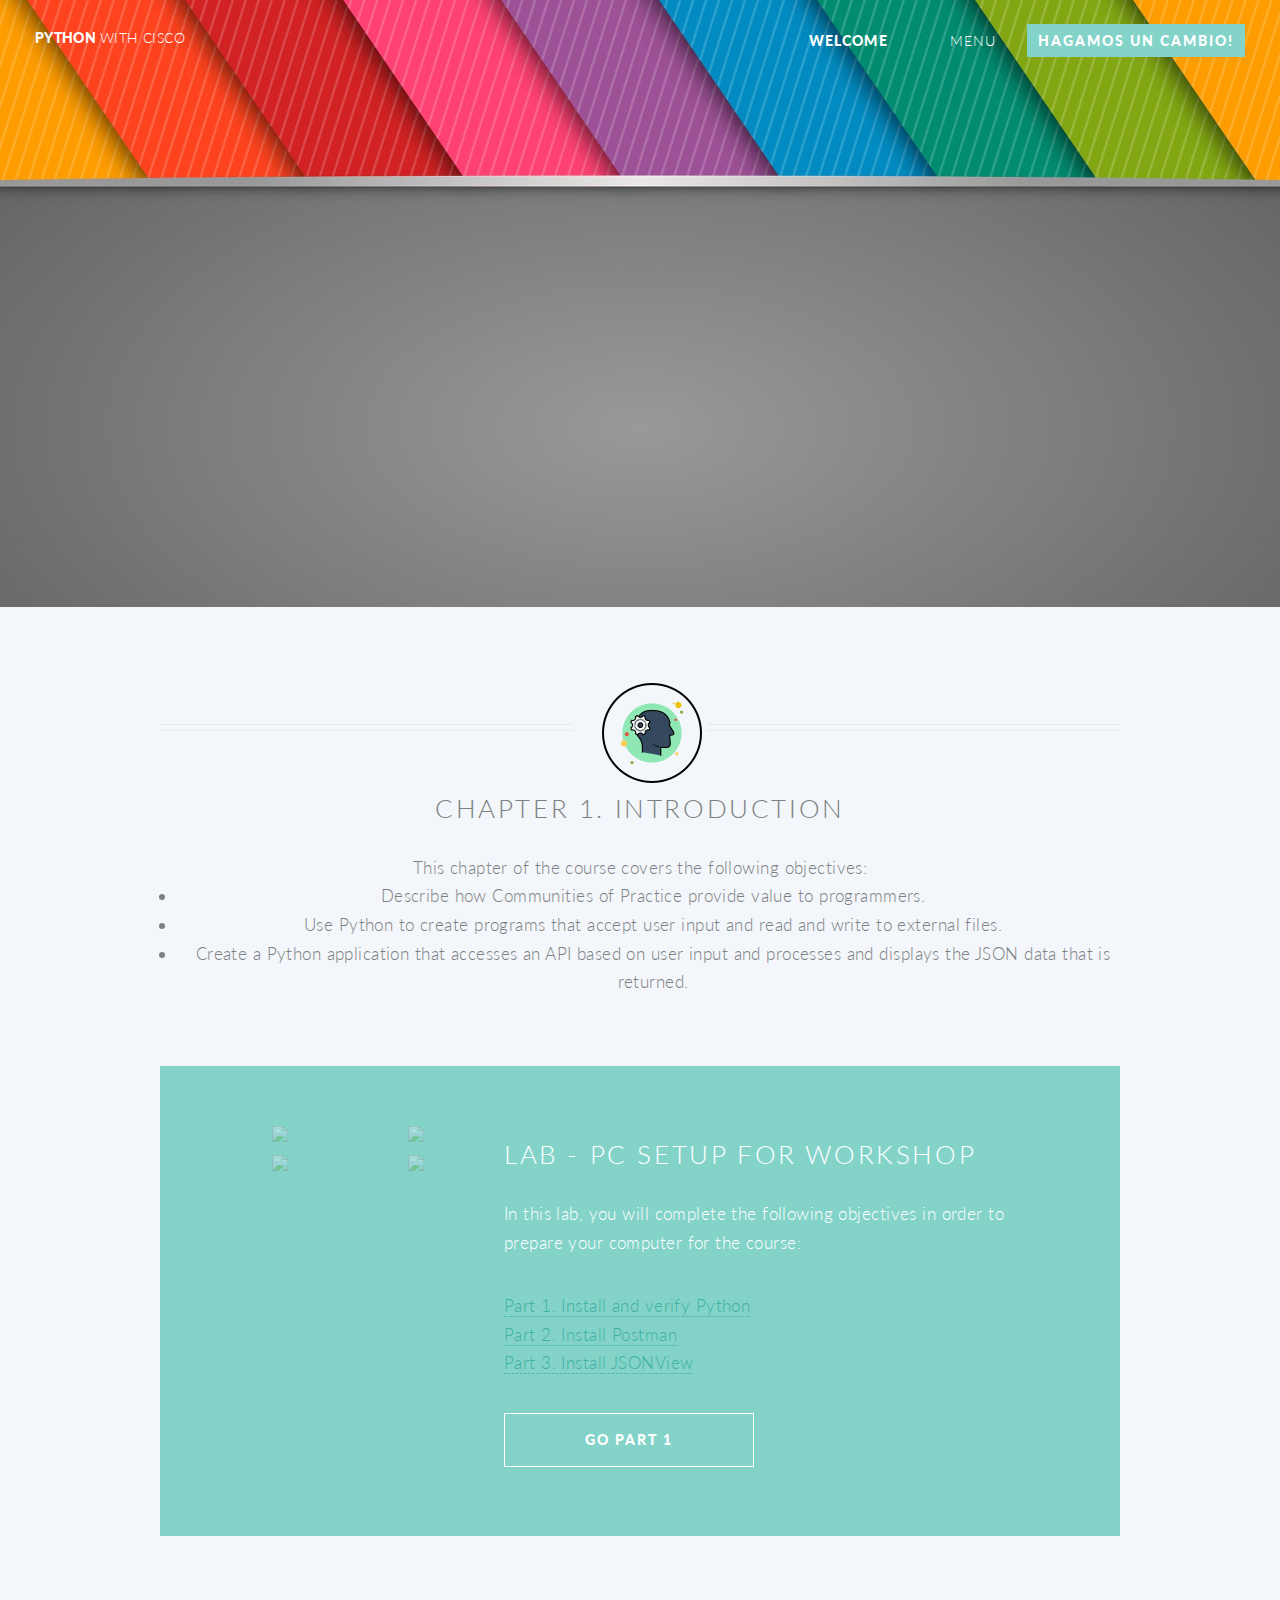
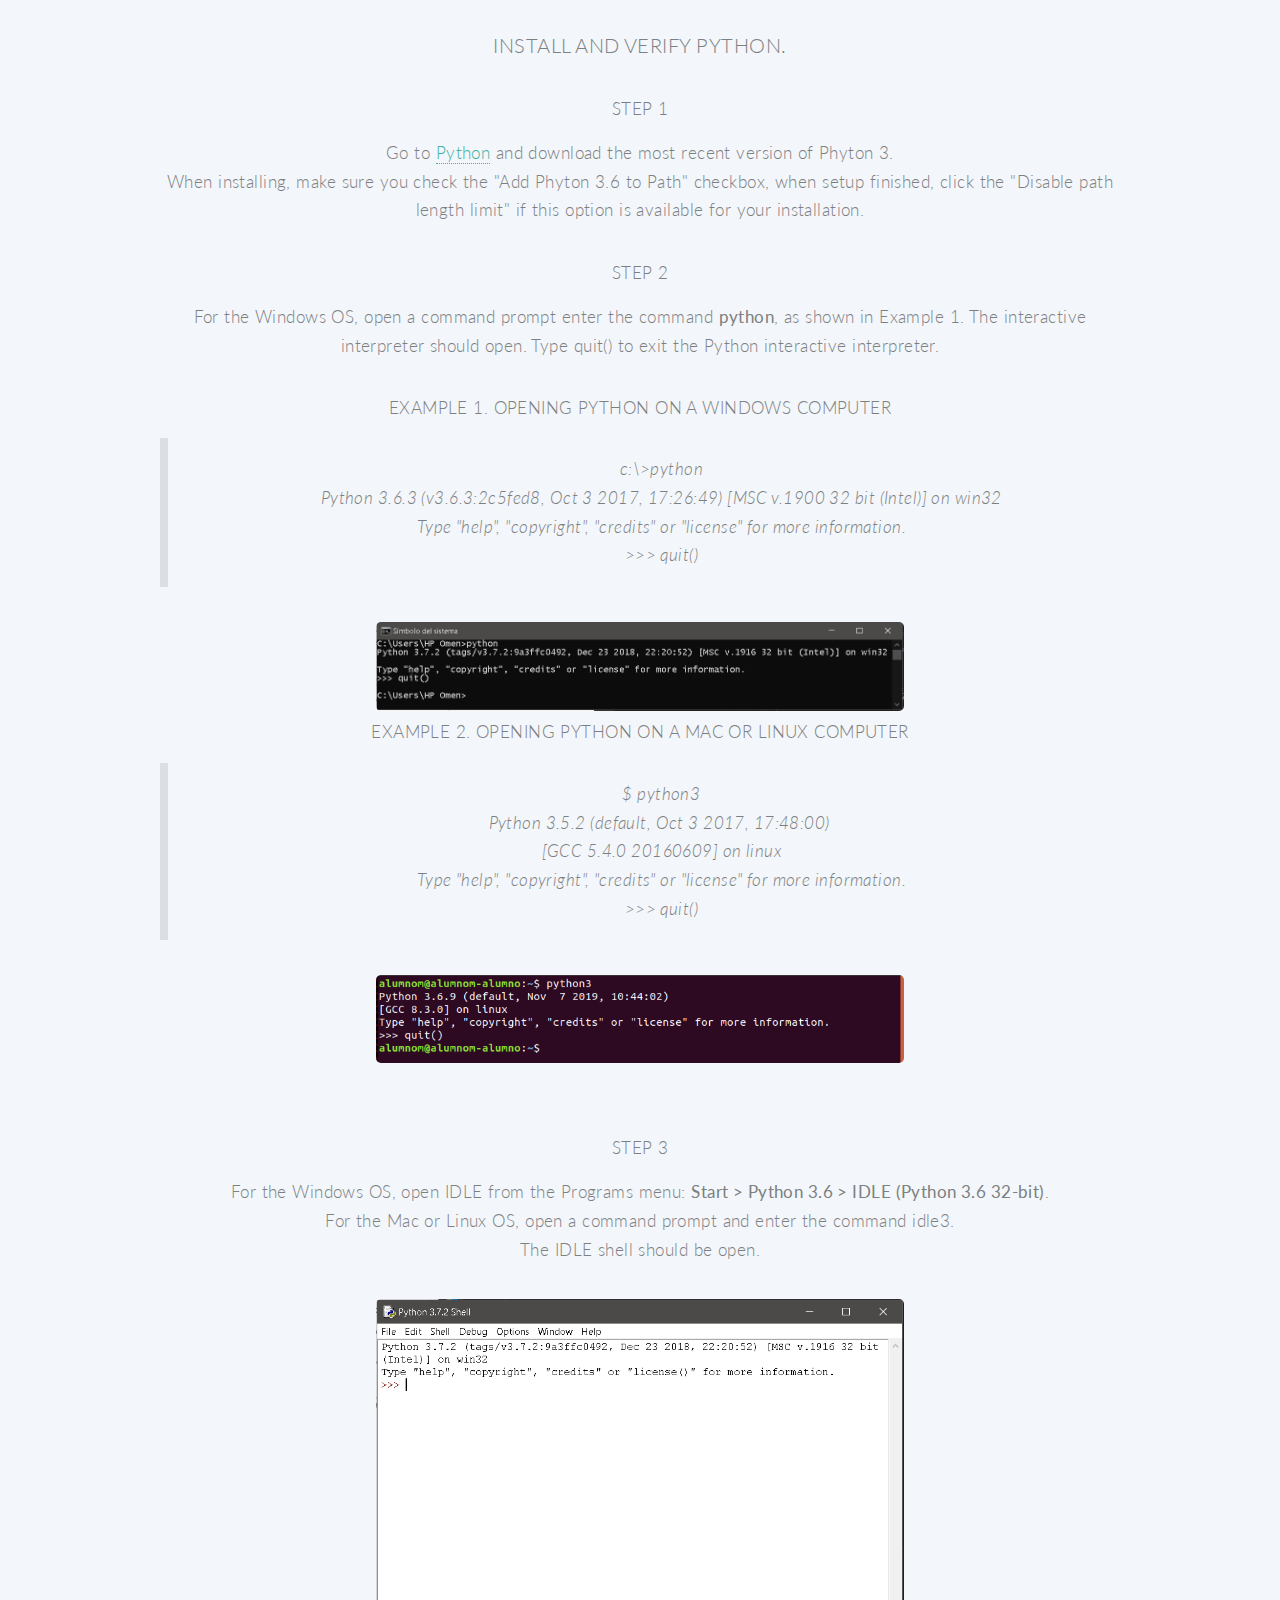
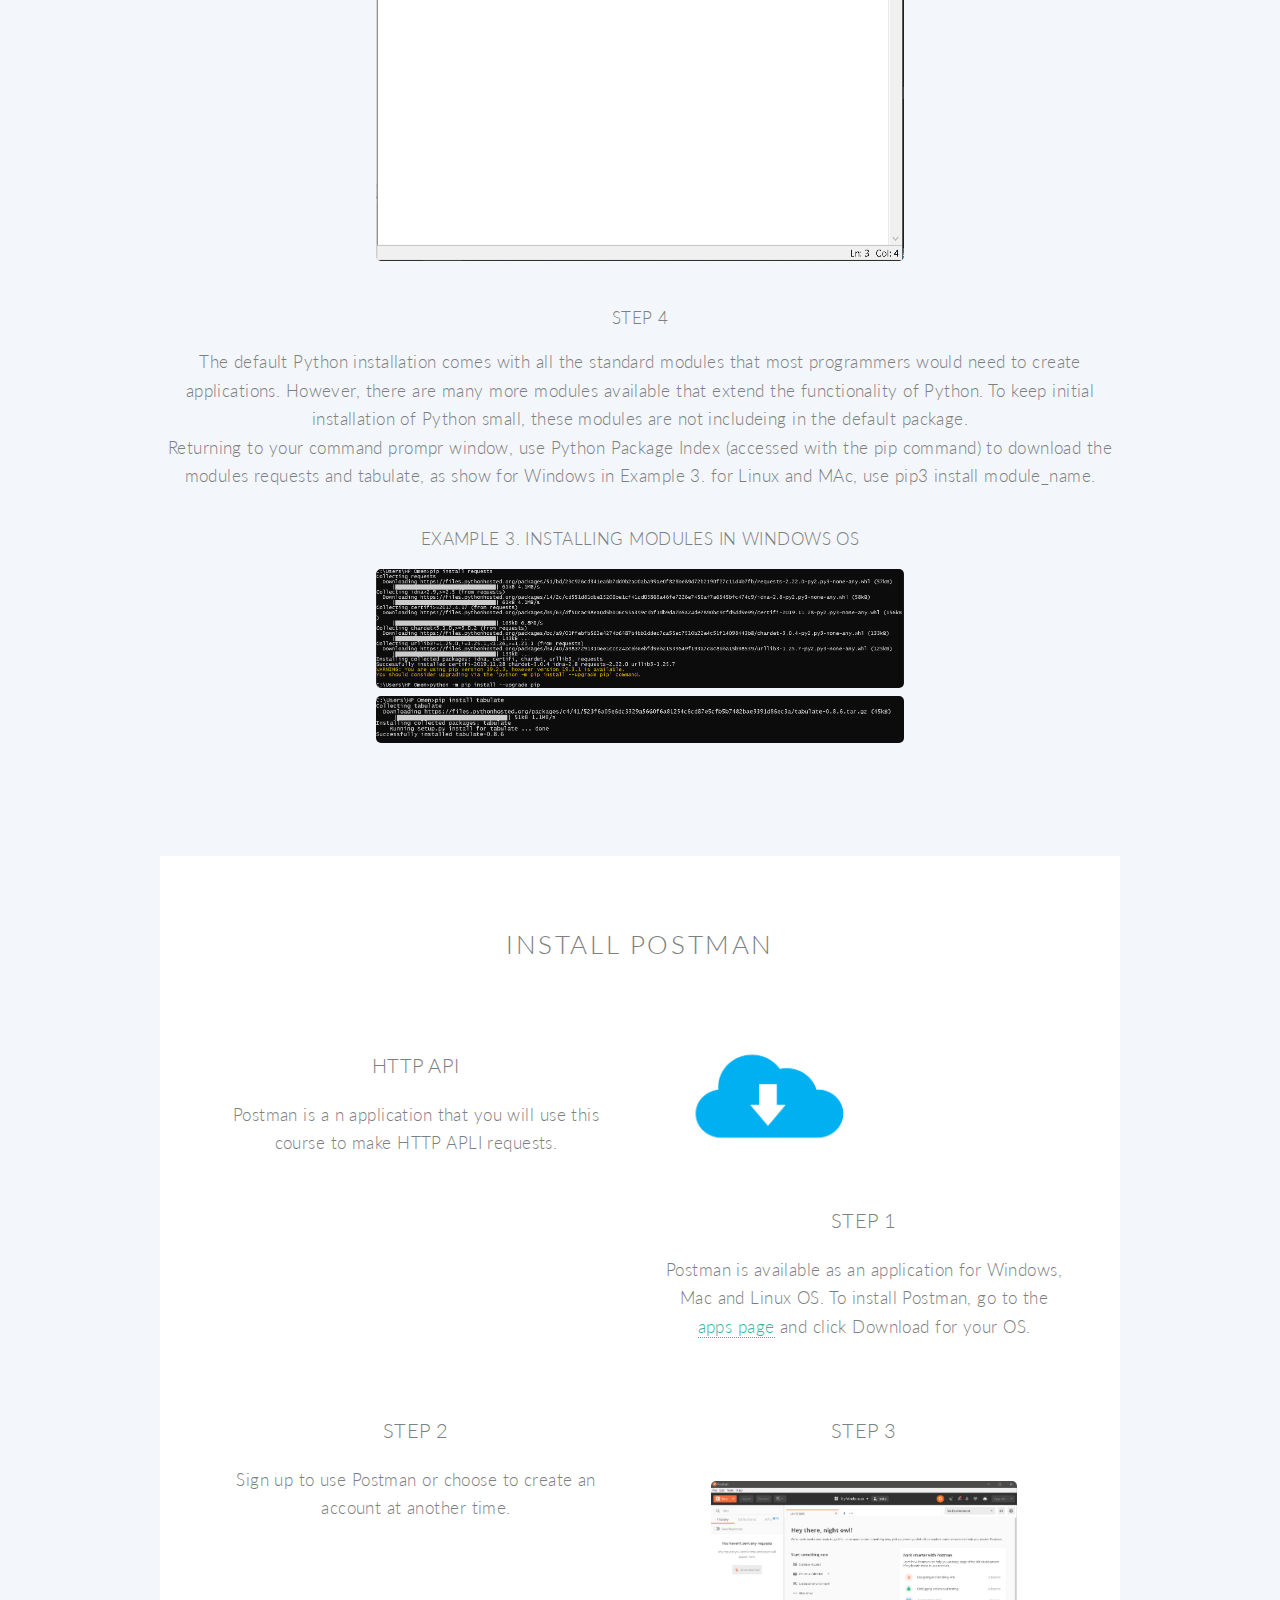
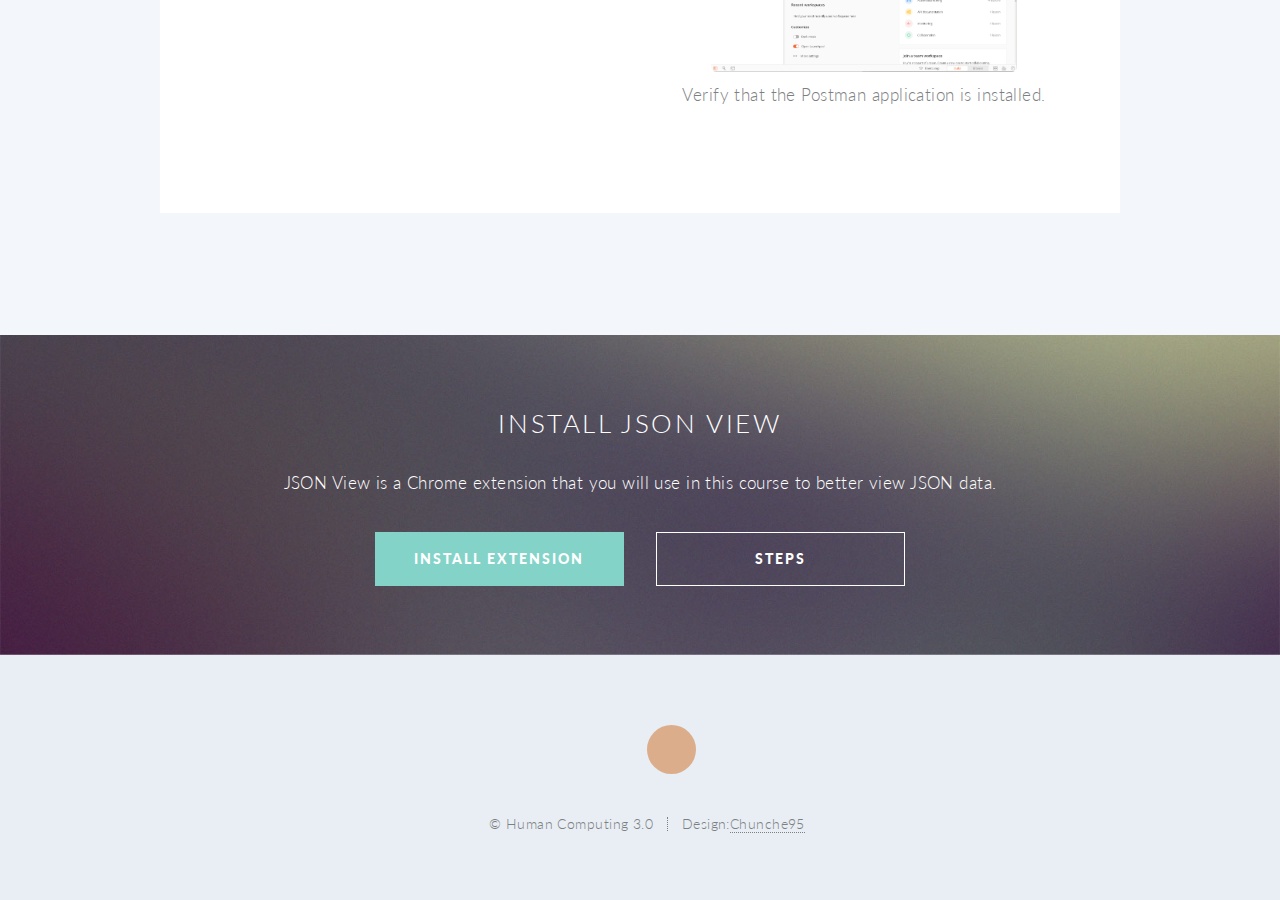
==== commit 7c78cd78: "Introduction Python programming with Cisco - Becas Digitaliza" ====
--- a/contents/index.html
+++ b/contents/index.html
@@ -278,19 +278,14 @@
 				<footer id="footer">
 
 					<ul class="icons">
-						<li><a href="mailto:paeste95.pb@gmail.com" class="icon circle fa-laptop-code"><span class="label">Mail</span></a></li>
-						<li><a href="https://www.linkedin.com/in/paulinoestebanbr" class="icon circle fa-linkedin"><span class="label">Linkedln</span></a></li>
-						<li><a href="https://github.com/chunche95?tab=repositories" class="icon circle fa-github"><span class="label">Github</span></a></li>
-						<li>
-							<use xlink:href=></use>
-							<span class="label">Cisco Academy</span>
-						</li>
-						
-						
+						<li><a href="mailto:paeste95.pb@gmail.com" class="icon circle fa-code"></a></li>
+						<li><a href="https://www.linkedin.com/in/paulinoestebanbr" class="icon circle fa-linkedin"></a></li>
+						<li><a href="https://github.com/chunche95?tab=repositories" class="icon circle fa-github"></a></li>
+						<li><a href="https://www.netacad.com/portal/learning" class="icon circle fa-trophy"></a></li>
 					</ul>
 
 					<ul class="copyright">
-						<li>&copy; Untitled</li><li>Design: <a href="http://html5up.net">HTML5 UP</a></li>
+						<li>&copy; Human Computing 3.0</li><li>Design:<a href="https://github.com/chunche95">Chunche95</a></li>
 					</ul>
 
 				</footer>
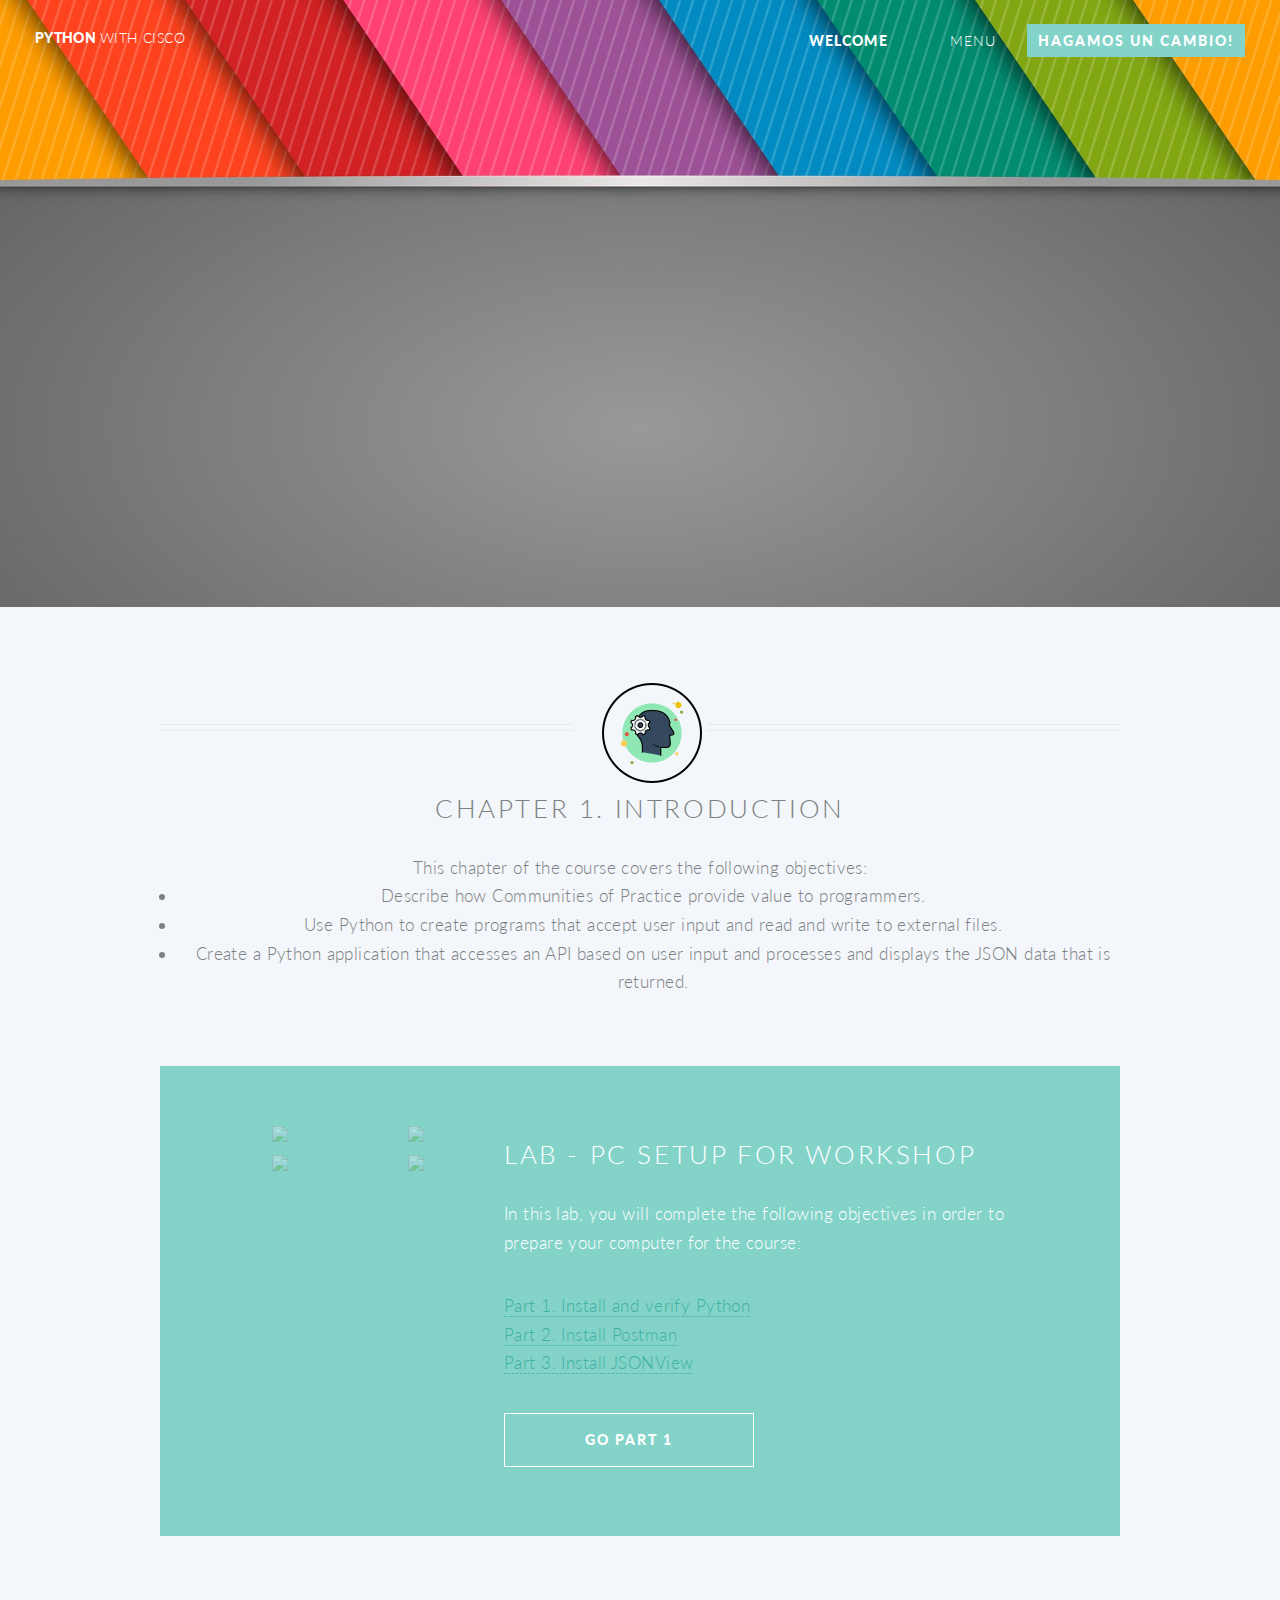
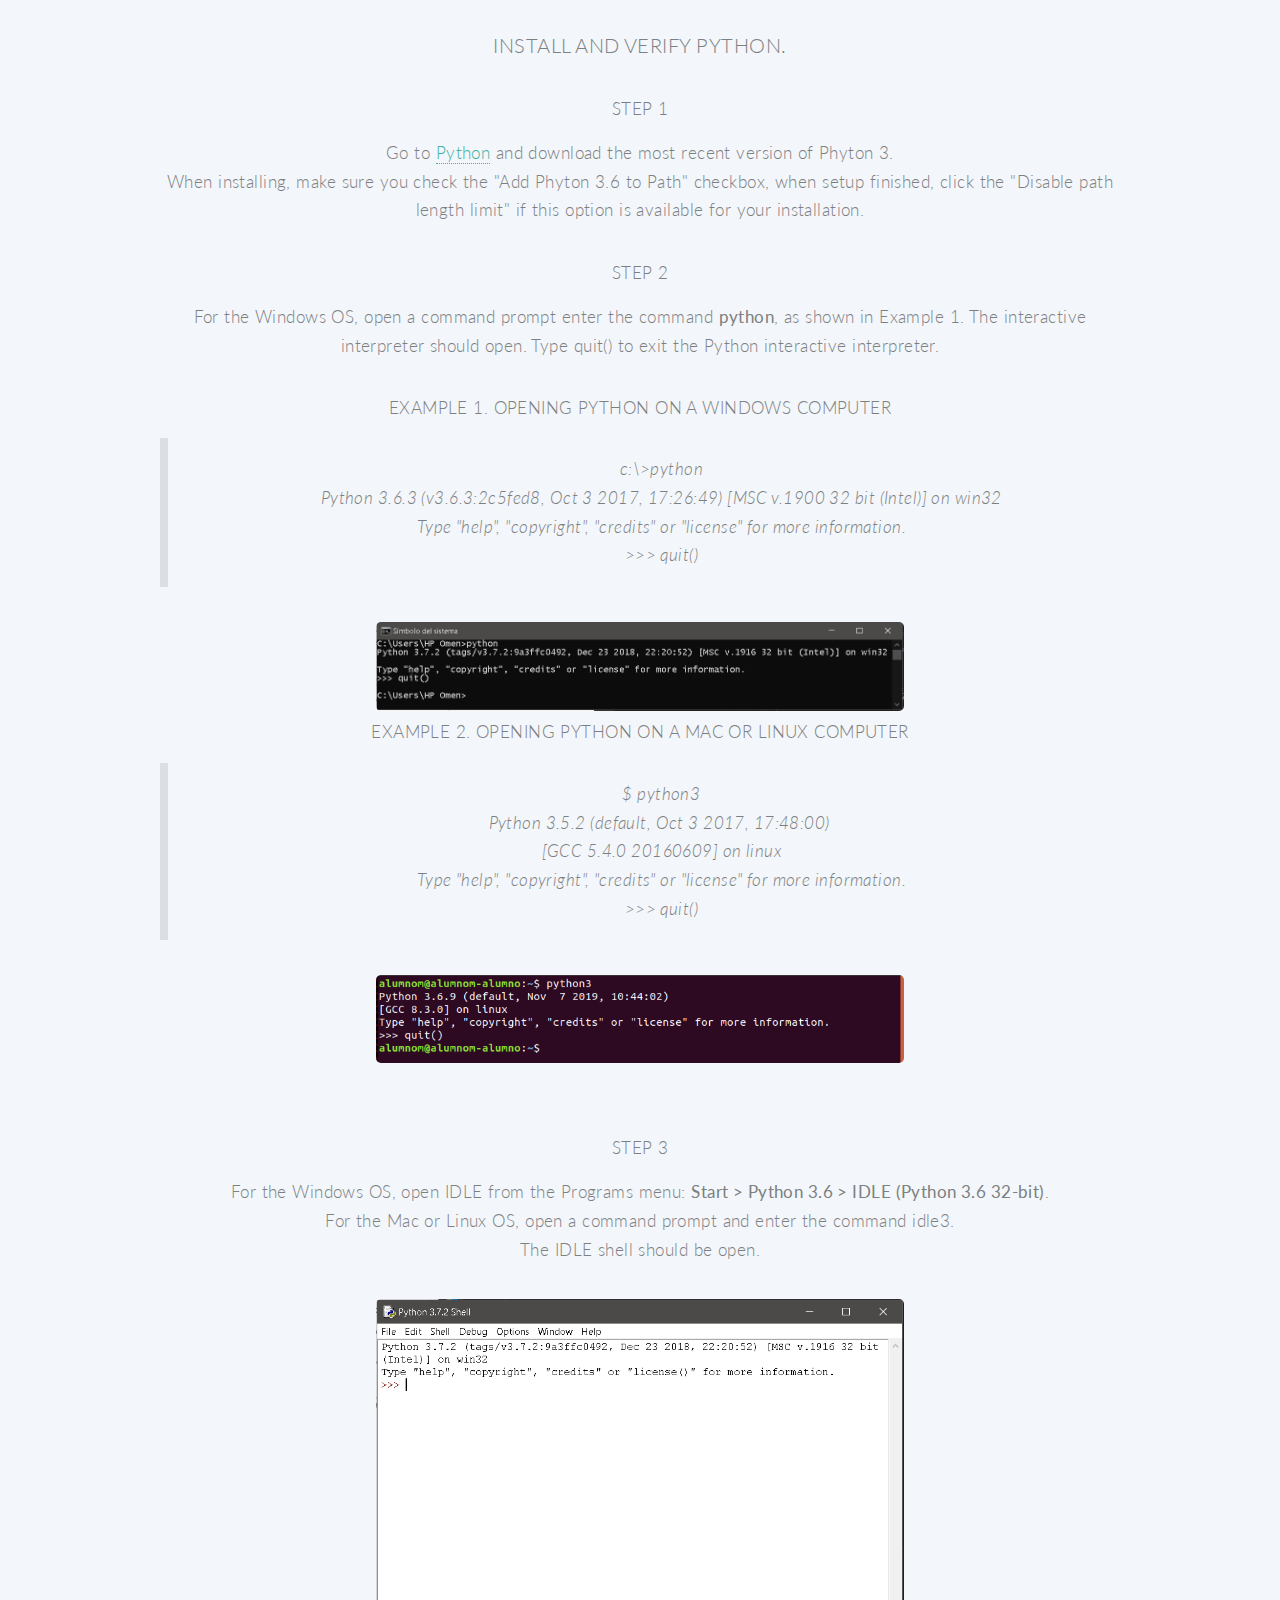
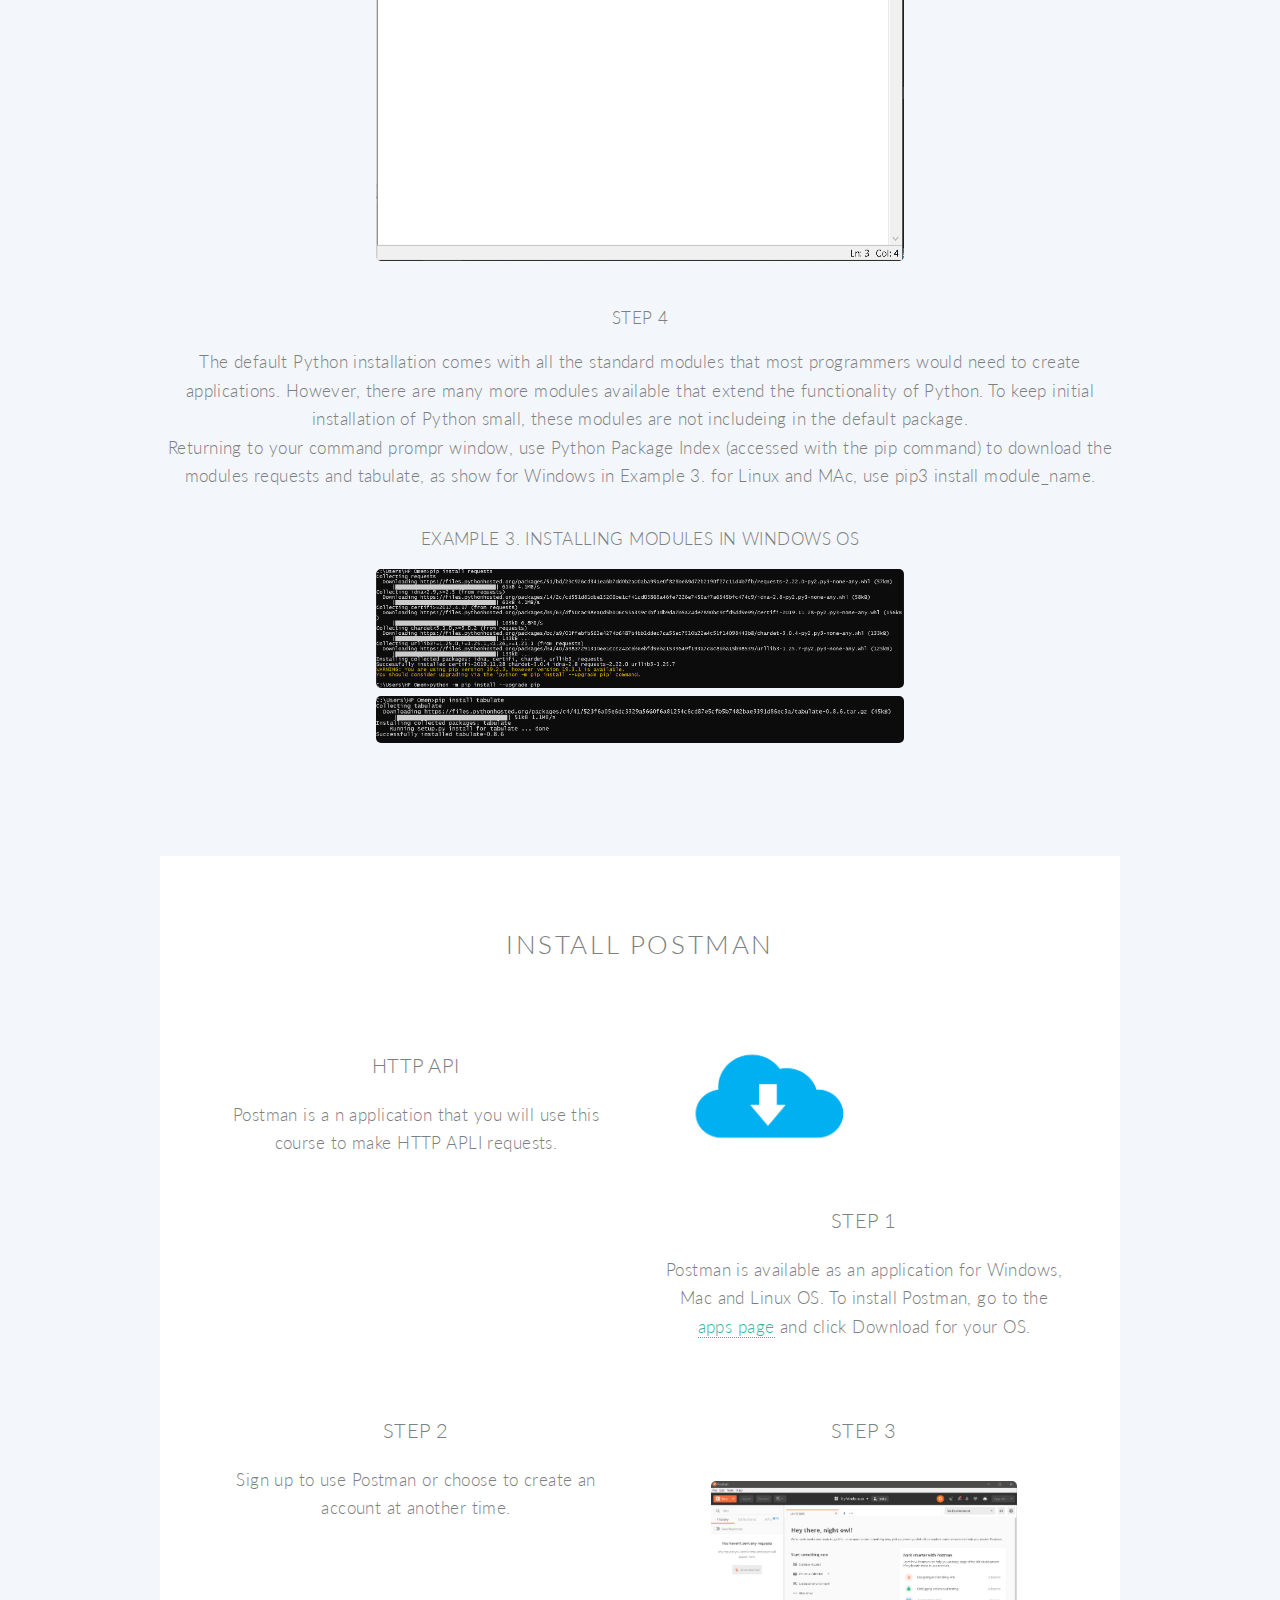
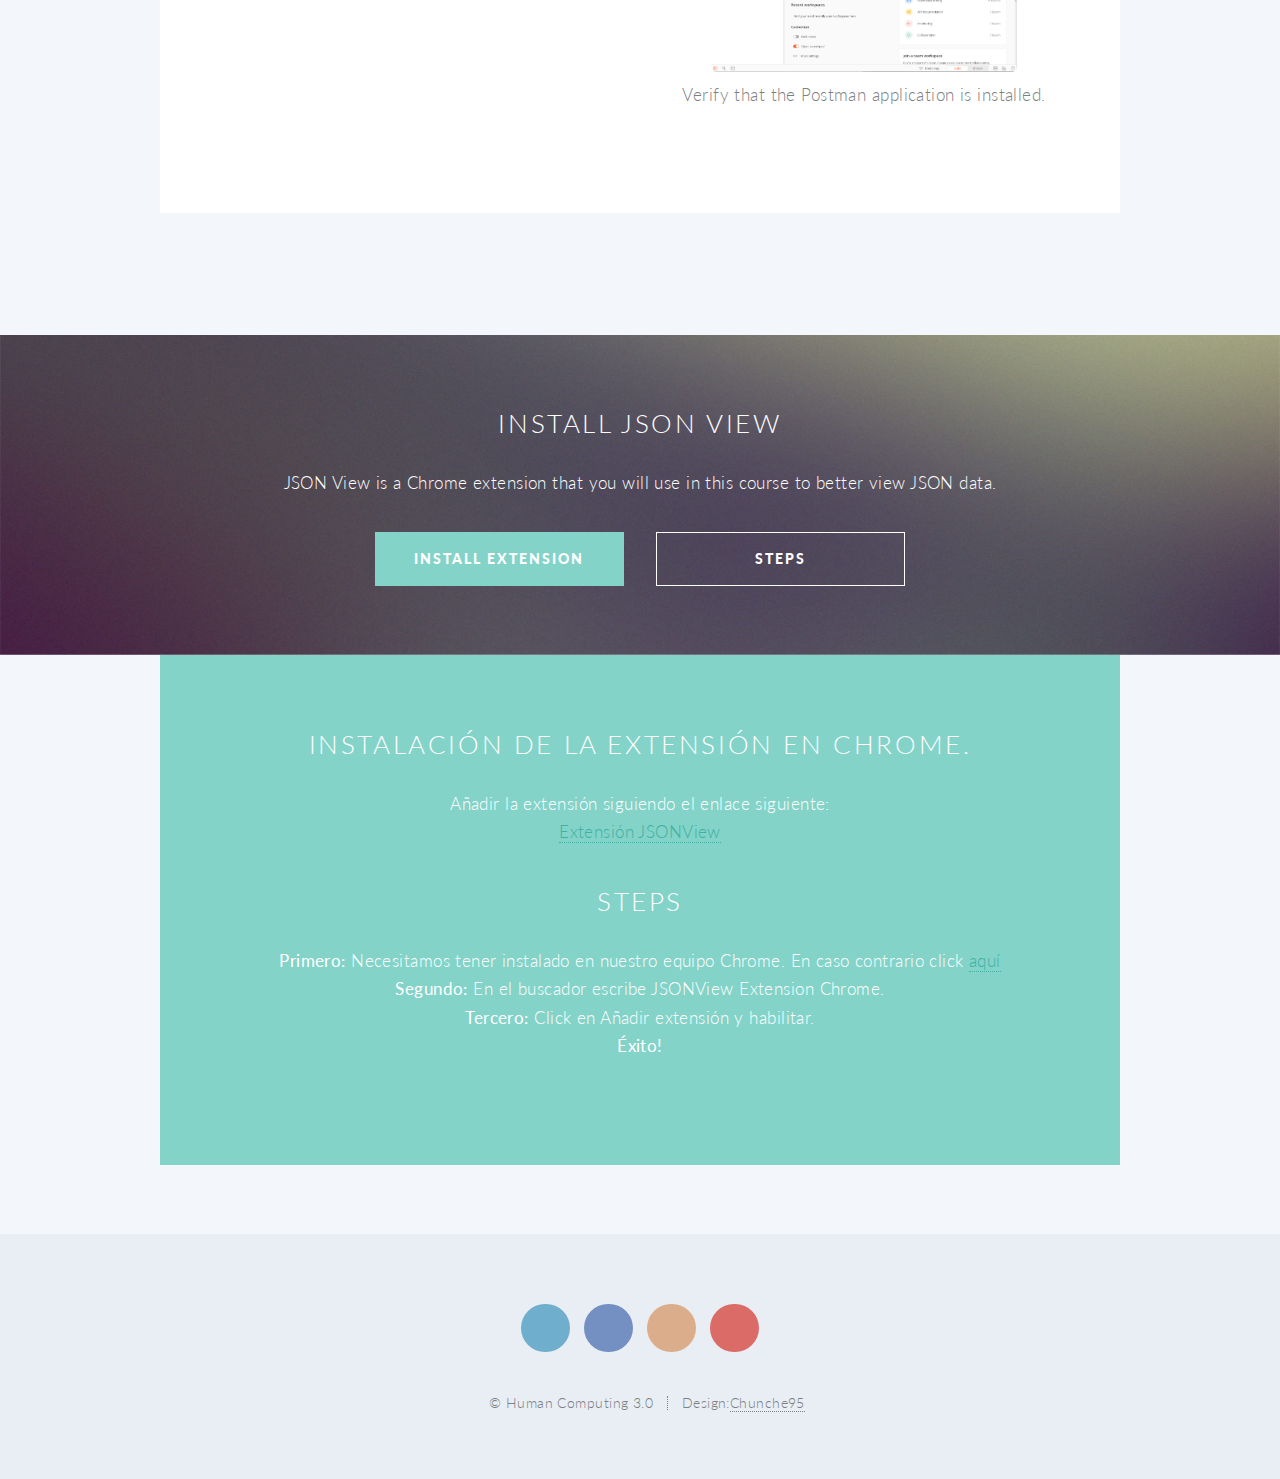
==== commit d505760f: "Contents" ====
--- a/contents/index.html
+++ b/contents/index.html
@@ -32,7 +32,7 @@
 									<li><a href="chapter3.html">Chapter 3</a></li>
 									<li><a href="contact.html">Contact</a></li>
 									<li class="submenu">
-										<a href="#">Media</a>
+										<a href="#">S.Media</a>
 										<ul>
 											<li><a href="https://github.com/chunche95/IntroductionToPythonAndProgrammingBasic-Cisco">GitHub repository</a></li>
 											<li><a href="https://www.linkedin.com/in/paulinoestebanbr">Linkedin</a></li>
@@ -168,7 +168,8 @@
 >>> quit()
 </code></blockquote></pre>					
 												<img src="images/quit()-Linux.PNG" class="responsive" alt=""> <br>
-												<img src="images/quit()-MacOS.PNG"  class="responsive" alt="">
+												<!--  <img src="images/quit()-MacOS.PNG"  class="responsive" alt=""> -->
+												<img src="https://www.supinfo.com/articles/resources/158424/2922/0.png" class="responsive" alt="">
 											</p>
 											<h4>Step 3</h4>
 											<p>
@@ -267,13 +268,37 @@
 					</header>
 					<footer>
 						<ul class="buttons">
-							<li><a href="#" class="button primary">Install extension</a></li>
-							<li><a href="#" class="button">Steps</a></li>
+							<li><a href="#artExtension" class="button primary">Install extension</a></li>
+							<li><a href="#artSteps" class="button">Steps</a></li>
 						</ul>
 					</footer>
-
 				</section>
-
+			<!-- Extension -->
+				<section id="wrapper style3 container special" >
+					<div class="wrapper style2 container special-alt">
+						<div class="col-4 col-12-narrower" align="center">
+							<article id="artExtension">
+								<h2>
+									Instalación de la extensión en Chrome.
+								</h2>
+								<p>
+									Añadir la extensión siguiendo el enlace siguiente: <br>
+									<a href="https://chrome.google.com/webstore/detail/jsonview/chklaanhfefbnpoihckbnefhakgolnmc" target="_blank" rel="noopener noreferrer">Extensión JSONView</a>
+								</p>
+							</article>
+							<article id="artSteps">
+								<h2>Steps</h2>
+								<p>
+									<strong>Primero:</strong> Necesitamos tener instalado en nuestro equipo Chrome. En caso contrario click <a href="https://www.google.com/intl/es_es/chrome/" target="_blank" rel="noopener noreferrer">aquí</a>
+									<br>
+									<strong>Segundo:</strong> En el buscador escribe JSONView Extension Chrome. <br>
+									<strong>Tercero:</strong> Click en Añadir extensión y habilitar. <br>
+									<strong>Éxito!</strong>
+								</p>
+							</article>
+						</div>
+					</div>
+				</section>
 			<!-- Footer -->
 				<footer id="footer">
 
--- a/contents/assets/css/main.css
+++ b/contents/assets/css/main.css
@@ -1944,7 +1944,16 @@
 				.icon.circle.fa-twitter:hover {
 					background: #7fb7d2;
 				}
-
+			
+			.icon.circle.fa-code:hover {
+				background: #7fb7d2;
+			}
+
+				.icon.circle.fa-code {
+					background: #70aecd;
+					color: #fff;
+				}
+	
 			.icon.circle.fa-facebook {
 				background: #7490c3;
 				color: #fff;
@@ -1953,16 +1962,32 @@
 				.icon.circle.fa-facebook:hover {
 					background: #829bc9;
 				}
+			
+			.icon.circle.fa-linkedin {
+				background: #7490c3;
+				color: #fff;
+			}
+
+				.icon.circle.fa-linkedin:hover {
+					background: #829bc9;
+				}	
 
 			.icon.circle.fa-google-plus {
 				background: #db6b67;
 				color: #fff;
 			}
 
+			.icon.circle.fa-trophy:hover {
+				background: #df7b77;
+			}
+			.icon.circle.fa-trophy {
+				background: #db6b67;
+				color: #fff;
+			}
+
 				.icon.circle.fa-google-plus:hover {
 					background: #df7b77;
 				}
-
 			.icon.circle.fa-github {
 				background: #dcad8b;
 				color: #fff;
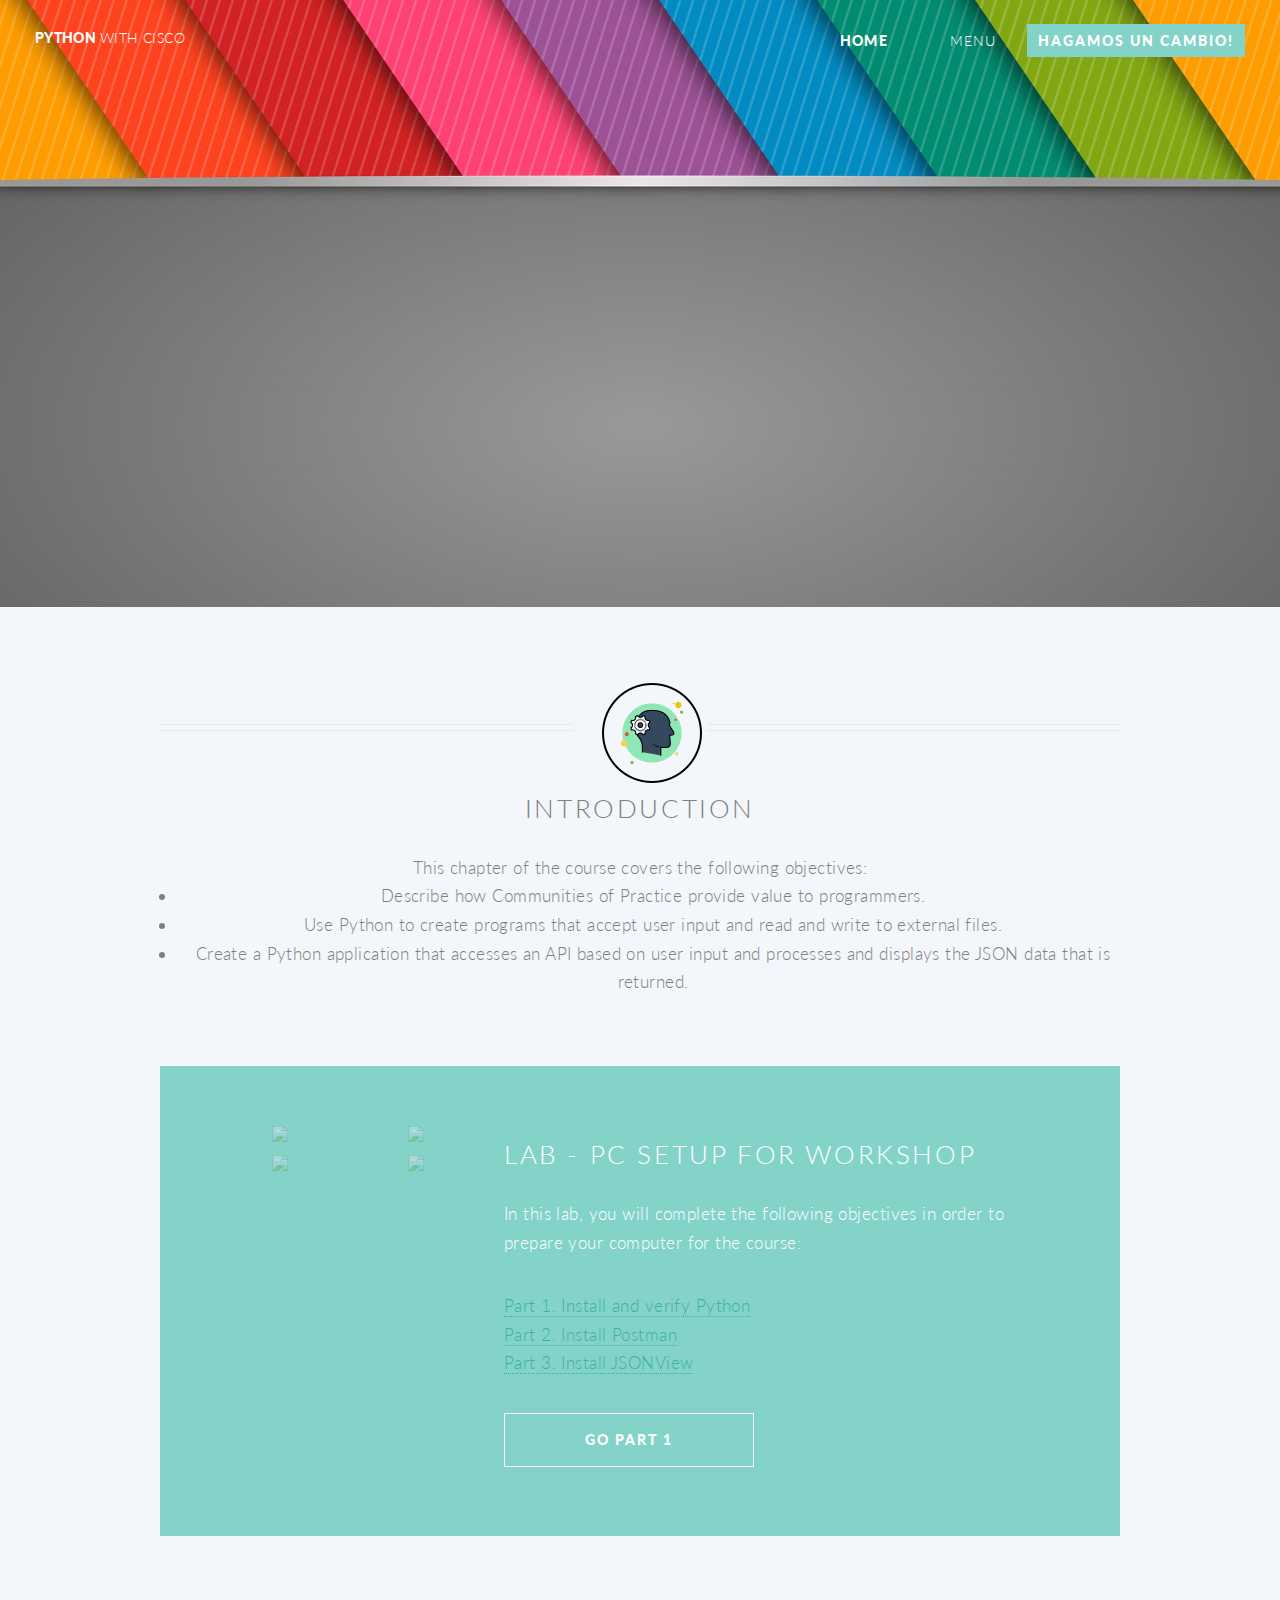
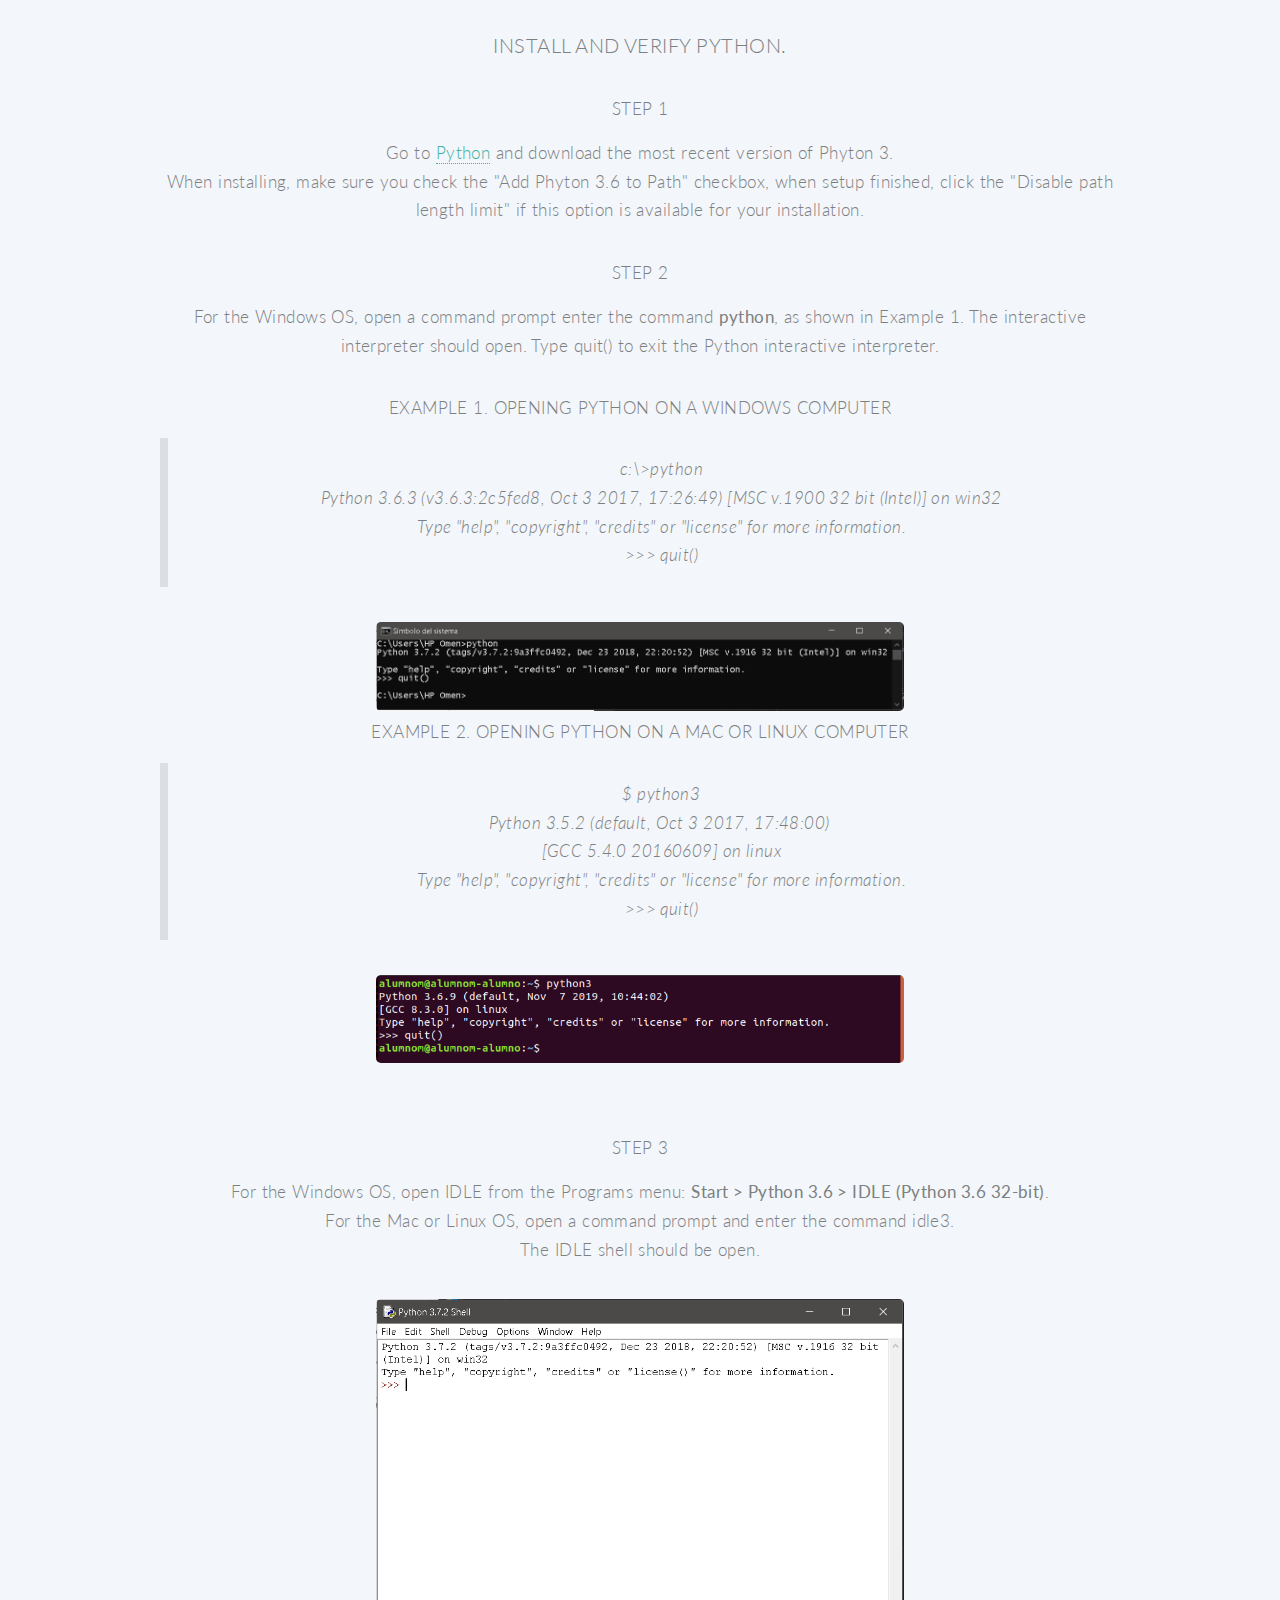
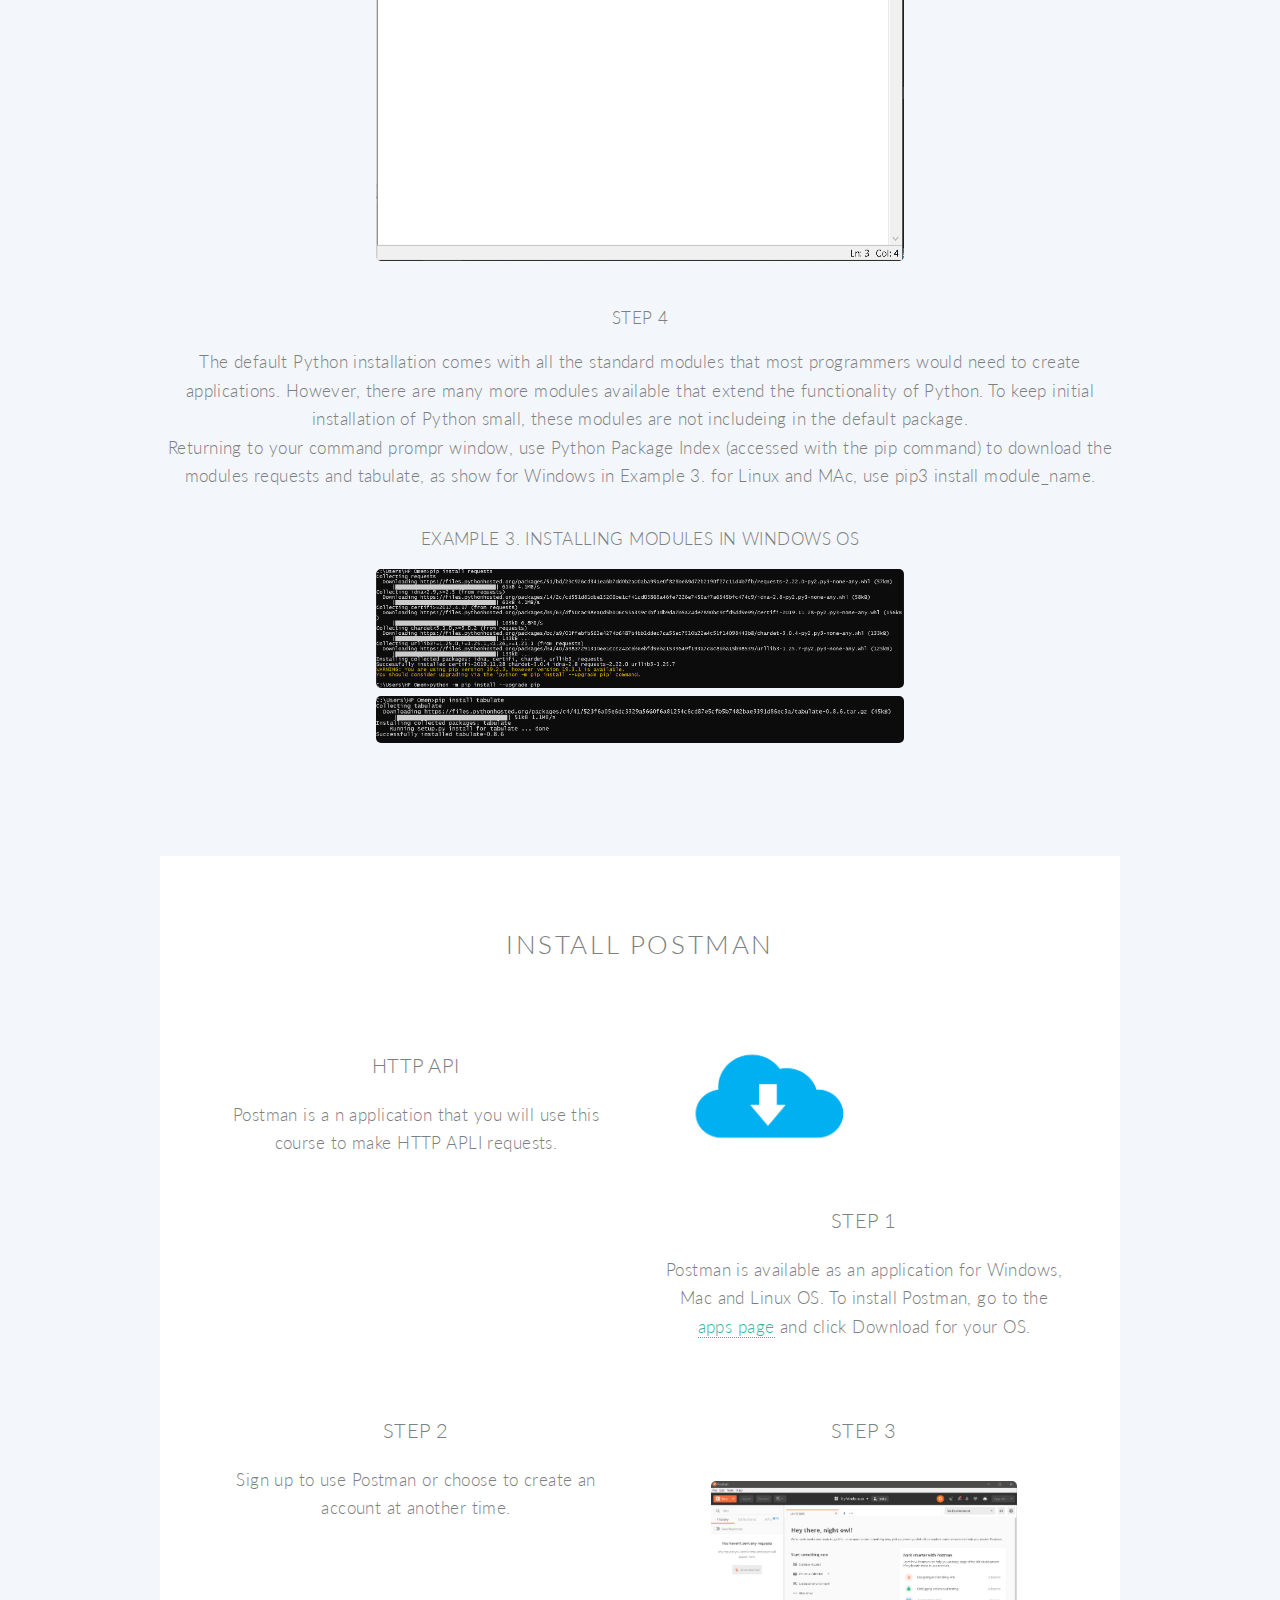
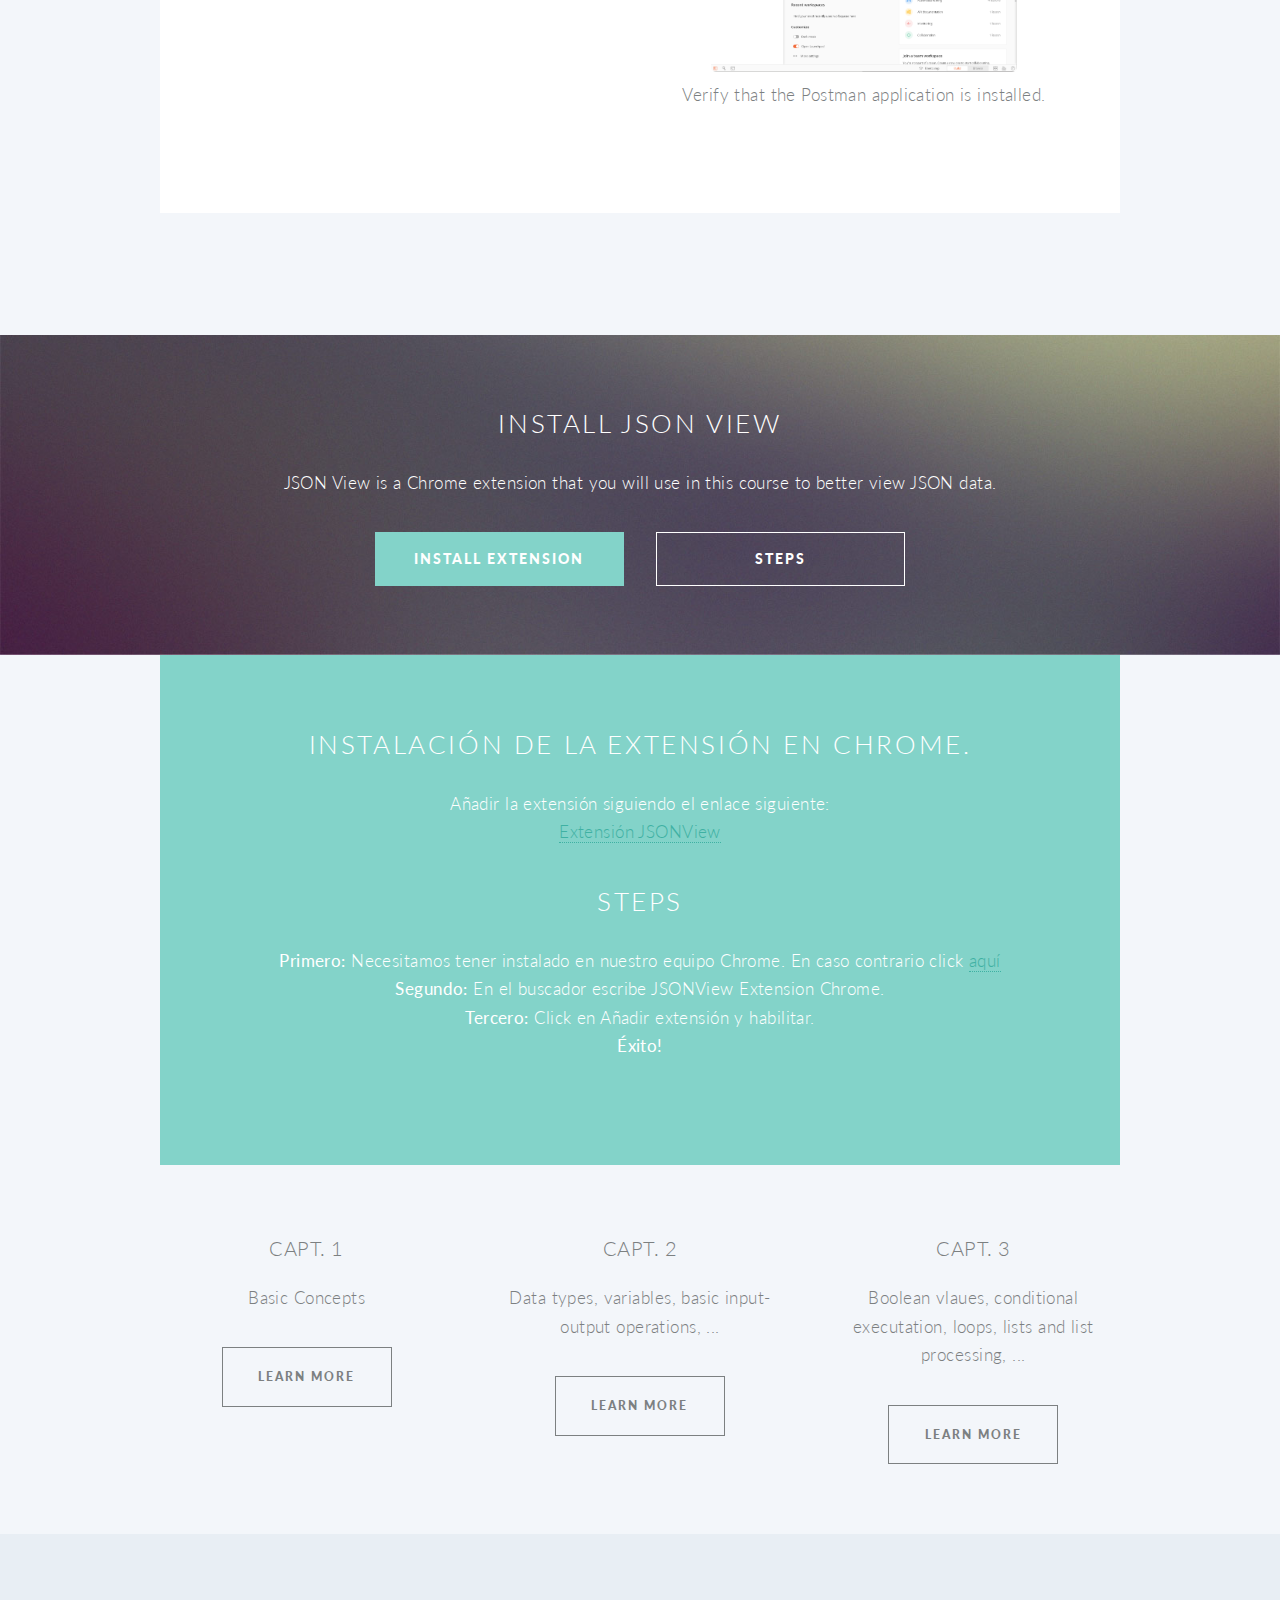
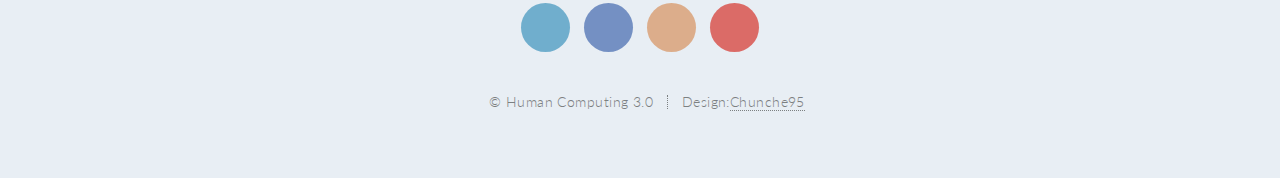
==== commit c790eb67: "Contents" ====
--- a/contents/index.html
+++ b/contents/index.html
@@ -23,7 +23,7 @@
 					<h1 id="logo"><a href="index.html">Python <span>with Cisco</span></a></h1>
 					<nav id="nav">
 						<ul>
-							<li class="current"><a href="index.html">Welcome</a></li>
+							<li class="current"><a href="index.html">Home</a></li>
 							<li class="submenu">
 								<a href="#">Menu</a>
 								<ul>
@@ -88,7 +88,7 @@
 						<span class="https://img.icons8.com/bubbles/100/000000/development-skill.png"></span>
 						<img class="intro" src="[data-uri]">
 						<h2>
-							Chapter 1. Introduction
+							Introduction
 						</h2>
 						<p>
 							This chapter of the course covers the following objectives:
@@ -299,6 +299,61 @@
 						</div>
 					</div>
 				</section>
+				<section class="wrapper style1 container special">
+					<div class="row">
+						<div class="col-4 col-12-narrower">
+
+							<section>
+								<header>
+									<h3>Capt. 1</h3>
+								</header>
+								<p>
+									Basic Concepts
+								</p>
+								<footer>
+									<ul class="buttons">
+										<li><a href="chapter1.html" class="button small">Learn More</a></li>
+									</ul>
+								</footer>
+							</section>
+
+						</div>
+						<div class="col-4 col-12-narrower">
+
+							<section>
+								<header>
+									<h3>Capt. 2</h3>
+								</header>
+								<p>
+									Data types, variables, basic input-output operations, ...
+								</p>
+								<footer>
+									<ul class="buttons">
+										<li><a href="chapter2.html" class="button small">Learn More</a></li>
+									</ul>
+								</footer>
+							</section>
+
+						</div>
+						<div class="col-4 col-12-narrower">
+
+							<section>
+								<header>
+									<h3>Capt.  3</h3>
+								</header>
+								<p>
+									Boolean vlaues, conditional executation, loops, lists and list processing, ...
+								</p>
+								<footer>
+									<ul class="buttons">
+										<li><a href="chapter3.html" class="button small">Learn More</a></li>
+									</ul>
+								</footer>
+							</section>
+
+						</div>
+					</div>
+				</section>
 			<!-- Footer -->
 				<footer id="footer">
 
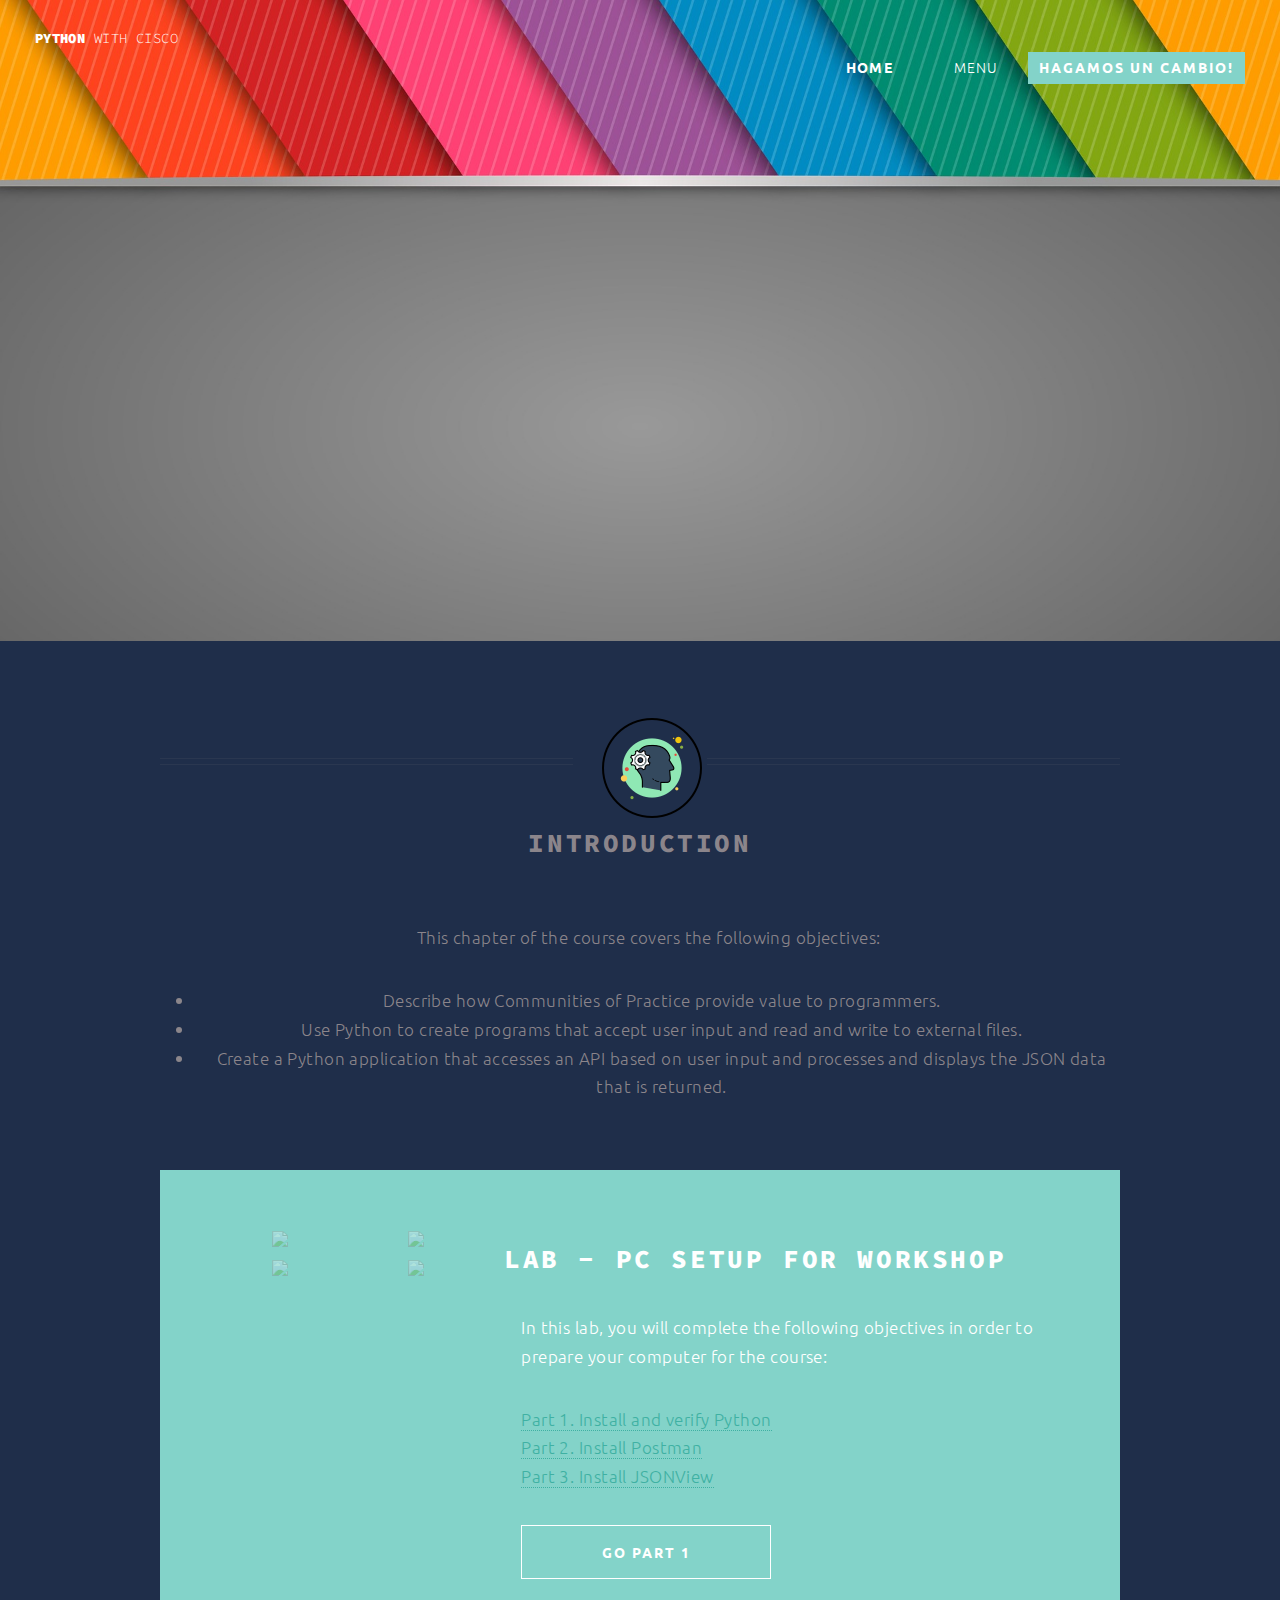
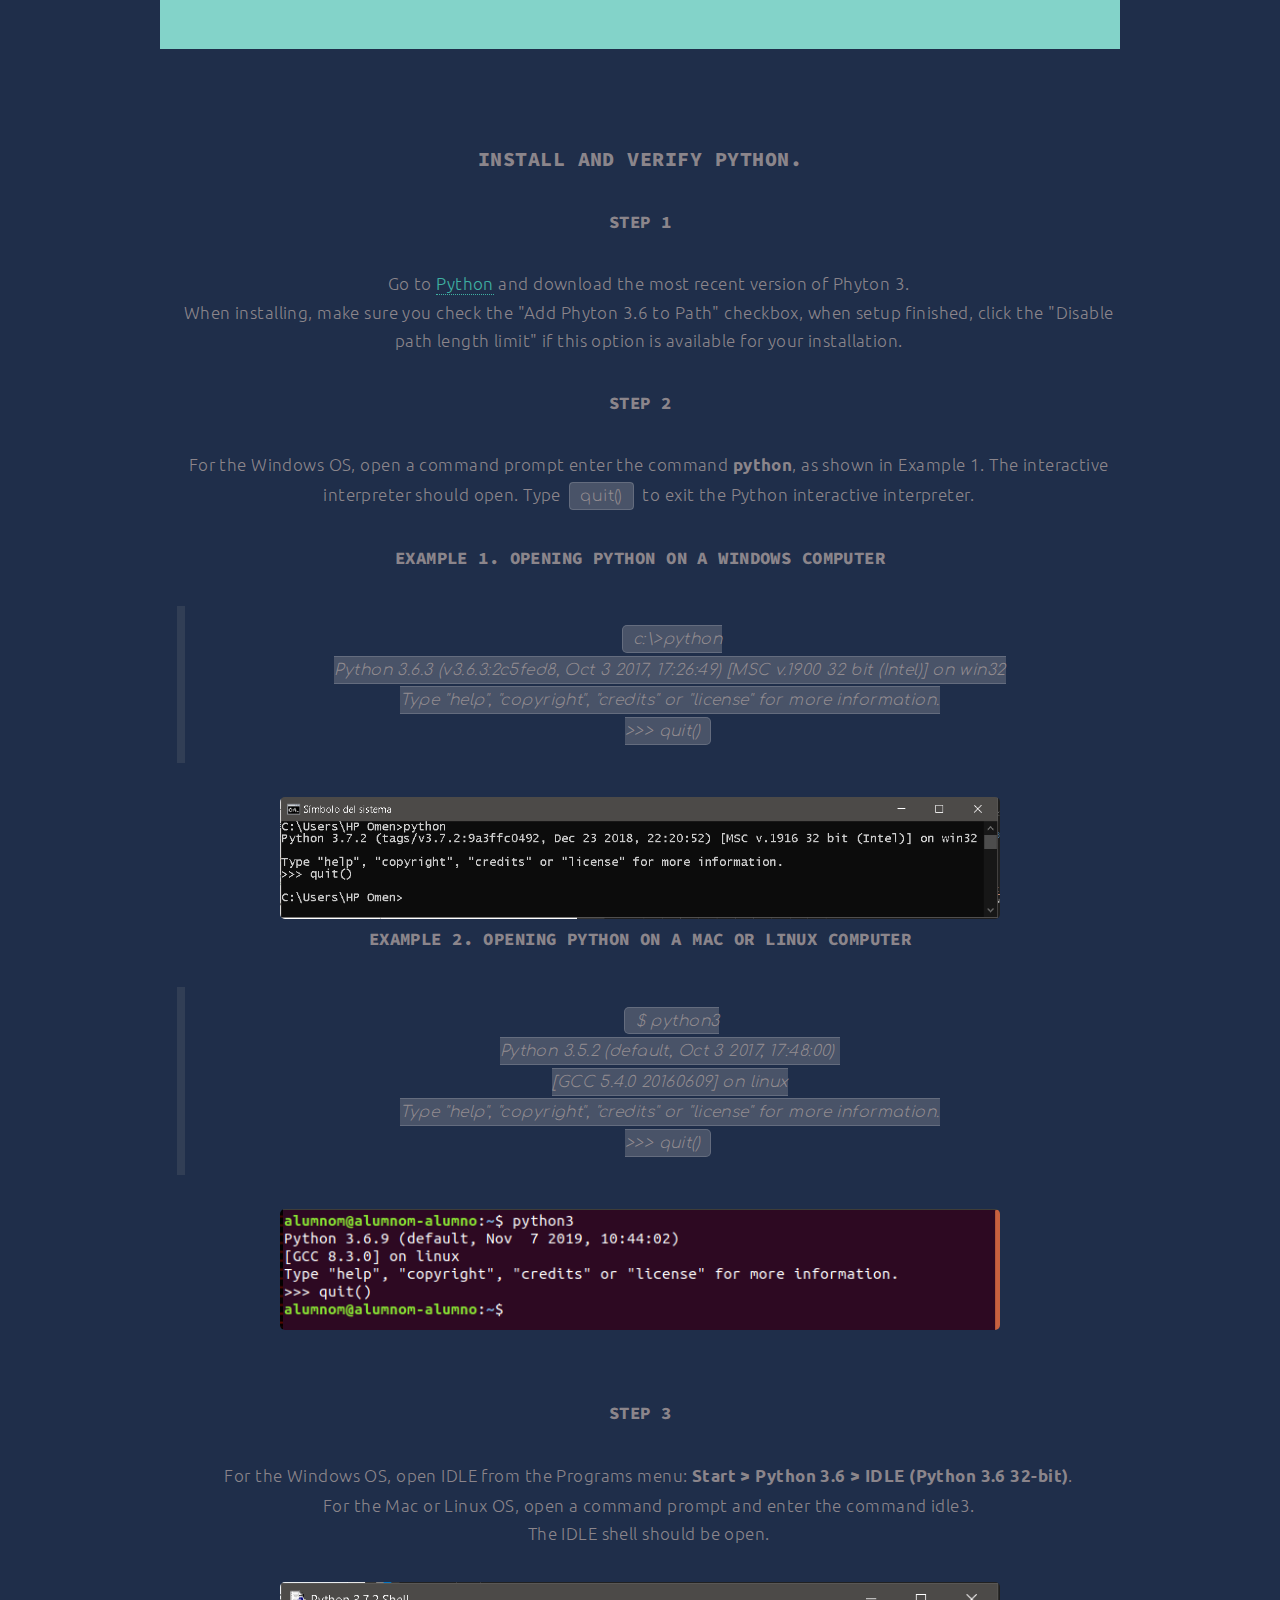
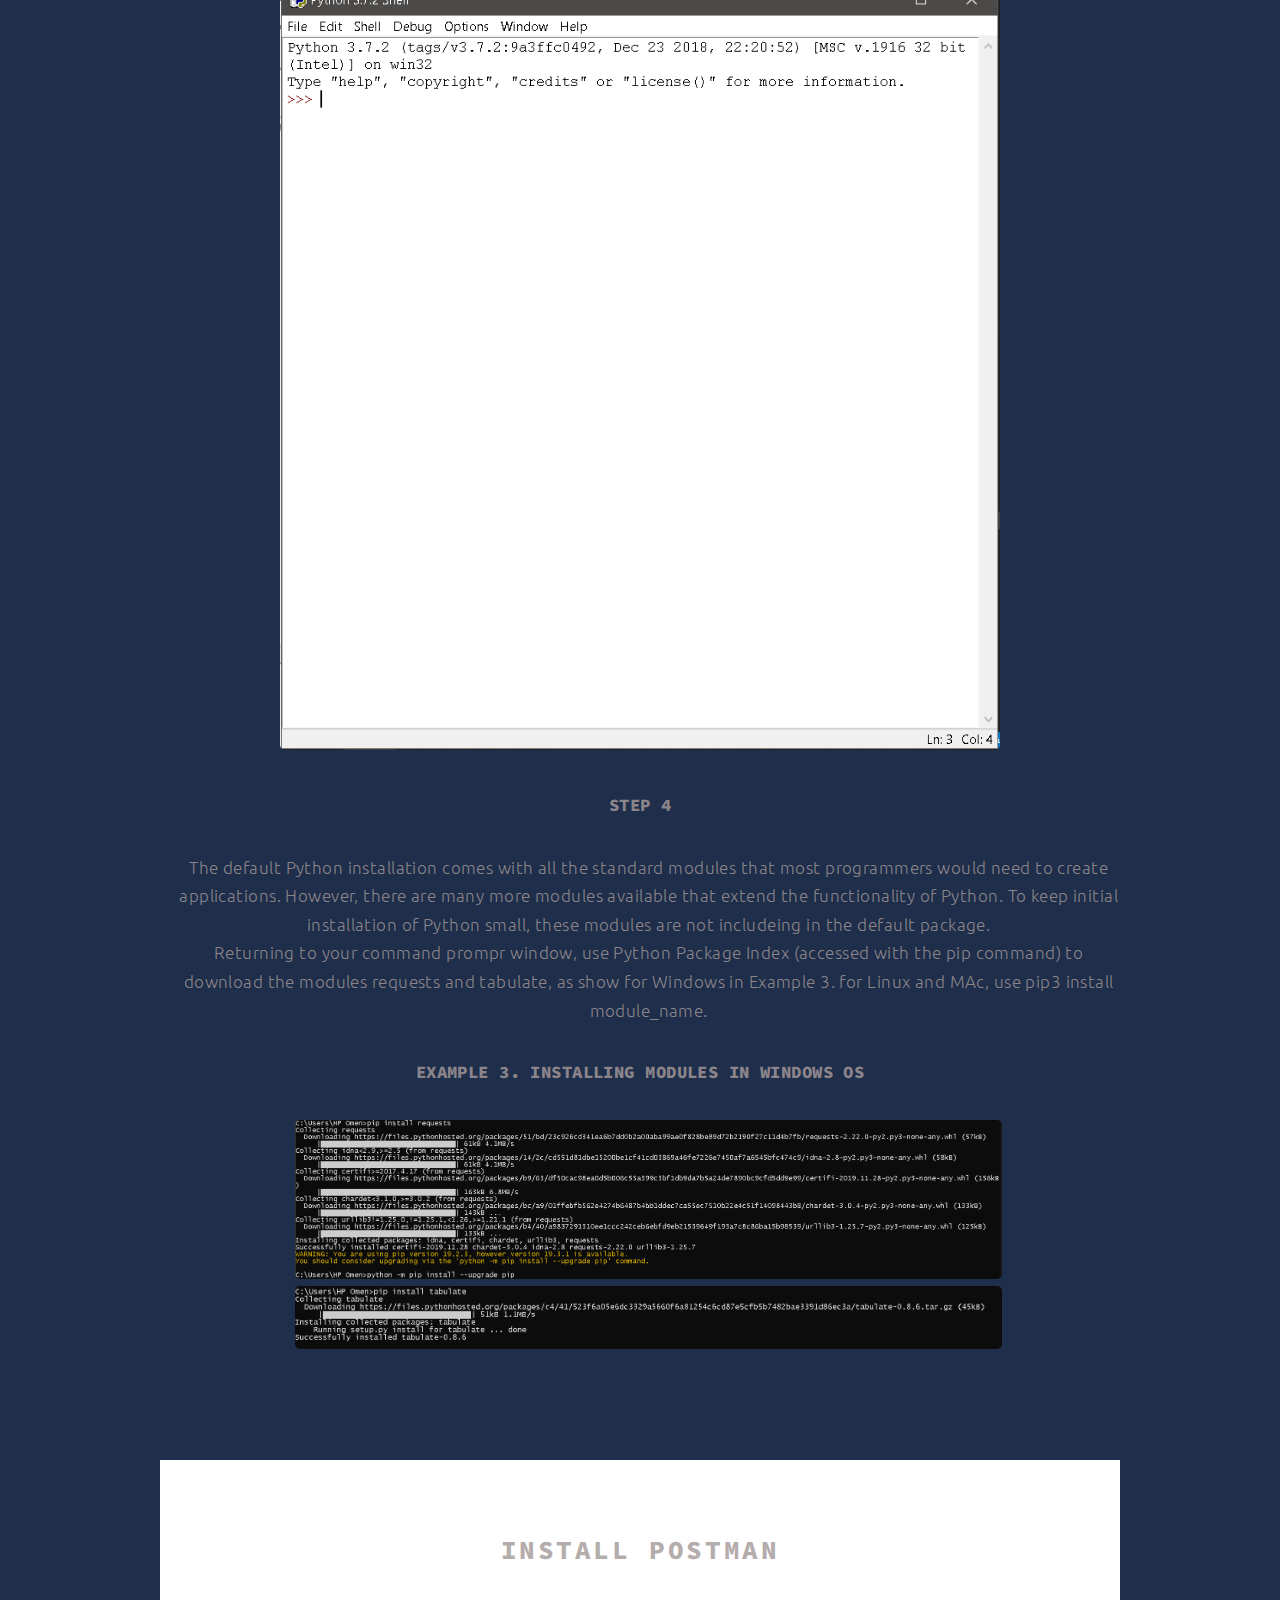
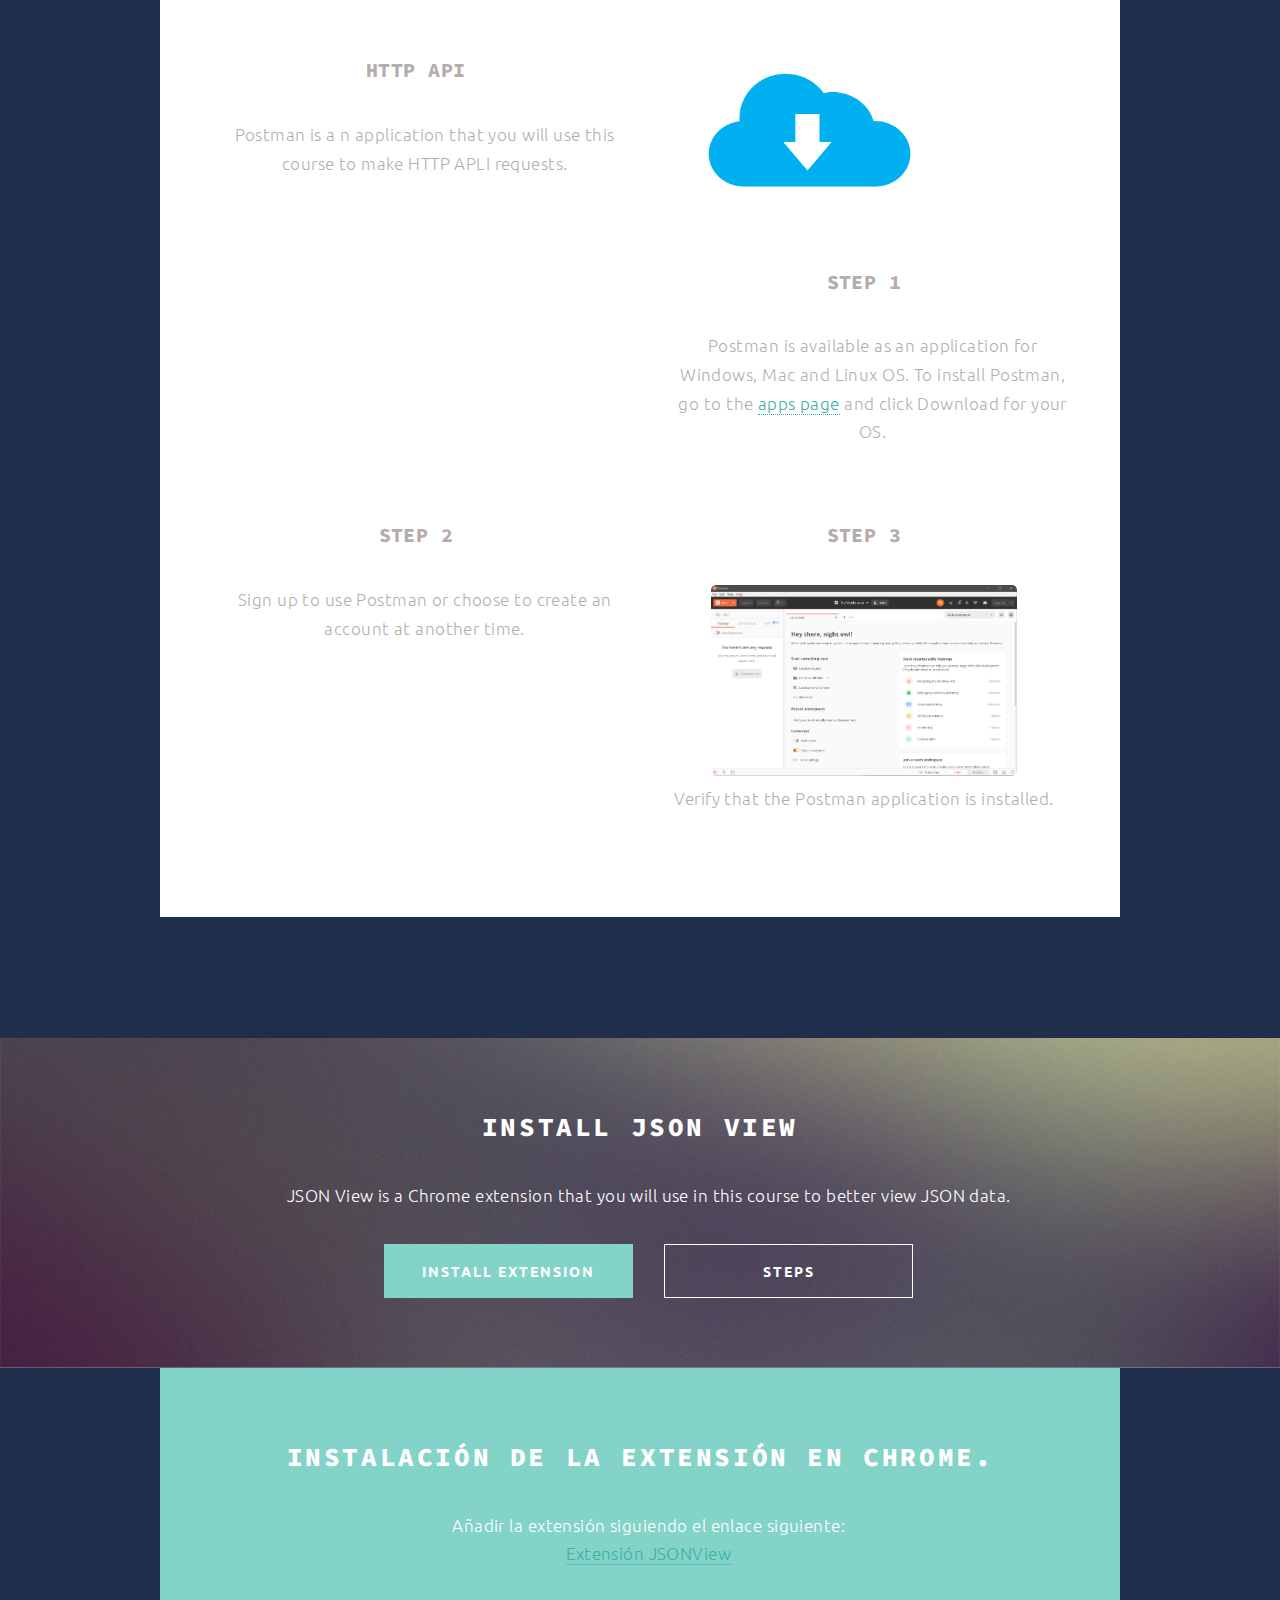
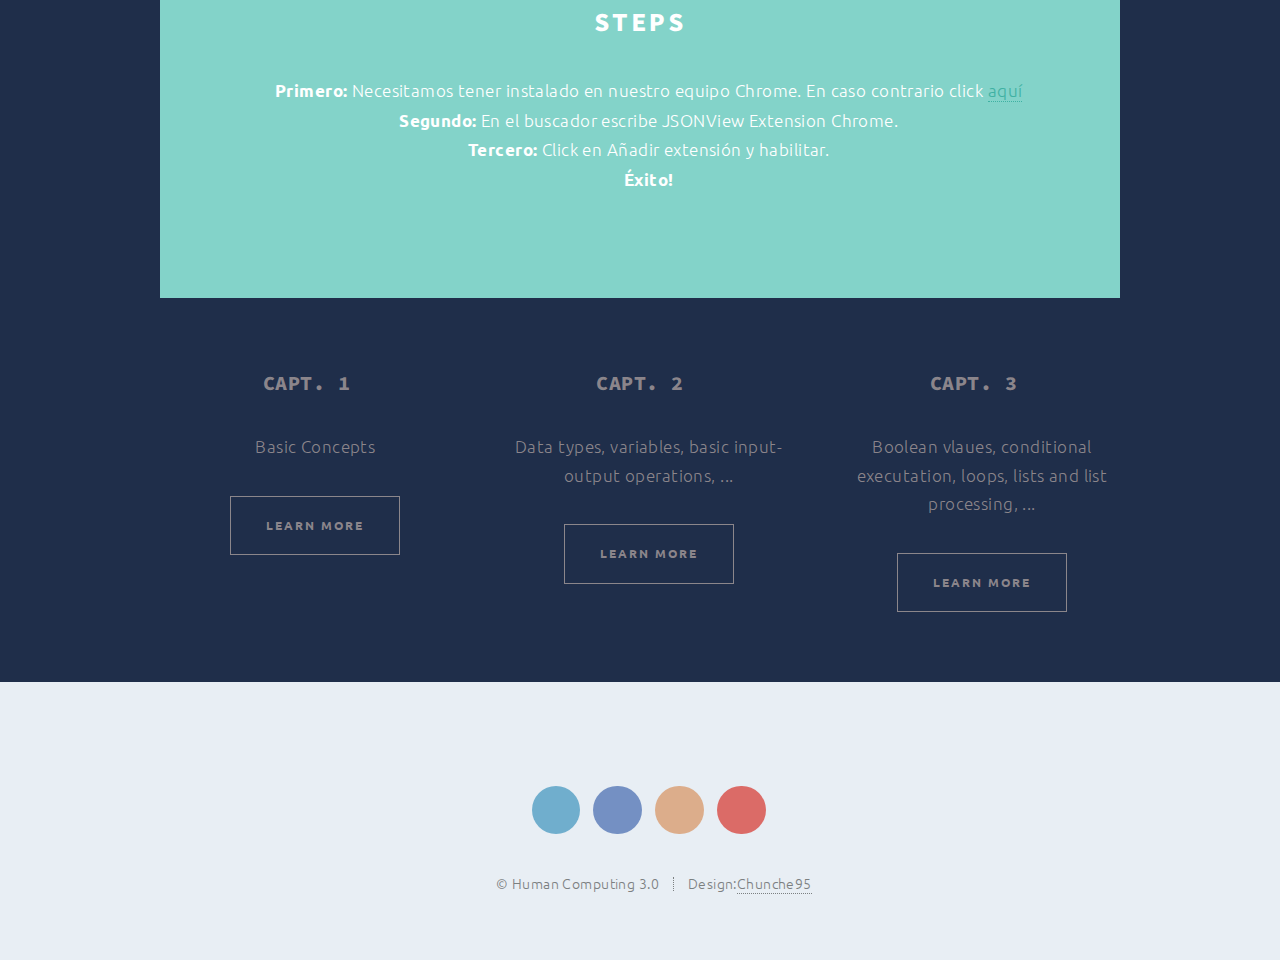
==== commit 72df6135: "Others" ====
--- a/contents/index.html
+++ b/contents/index.html
@@ -30,7 +30,9 @@
 									<li><a href="chapter1.html">Chapter 1</a></li>
 									<li><a href="chapter2.html">Chapter 2</a></li>
 									<li><a href="chapter3.html">Chapter 3</a></li>
-									<li><a href="contact.html">Contact</a></li>
+									<li><a href="chapter4.html">Chapter 4</a></li>
+									<li><a href="chapter5.html">Chapter 5</a></li>
+									<li><a href="chapter6.html">Chapter 6</a></li>
 									<li class="submenu">
 										<a href="#">S.Media</a>
 										<ul>
--- a/contents/assets/css/main.css
+++ b/contents/assets/css/main.css
@@ -1,5 +1,9 @@
 @import url("font-awesome.min.css");
 @import url("https://fonts.googleapis.com/css?family=Lato:300,400,900");
+@import url('https://fonts.googleapis.com/css?family=Indie+Flower&display=swap');
+@import url('https://fonts.googleapis.com/css?family=Source+Code+Pro&display=swap');
+@import url('https://fonts.googleapis.com/css?family=Comfortaa&display=swap');
+@import url('https://fonts.googleapis.com/css?family=Open+Sans|Roboto|Ubuntu&display=swap');
 
 /*
  	Styles pages
@@ -81,7 +85,7 @@
 	}
 
 	body {
-		background: #f3f6fa;
+		background: #1f2e4a;
 	}
 
 		body.is-preload *, body.is-preload *:before, body.is-preload *:after {
@@ -96,9 +100,9 @@
 		}
 
 	body, input, select, textarea {
-		color: #7c8081;
-		font-family: 'Lato', sans-serif;
-		font-size: 15pt;
+		color: rgba(164, 154, 154, 0.816);
+		font-family: 'Ubuntu', sans-serif;
+		font-size: 12pt;
 		font-weight: 300;
 		letter-spacing: 0.025em;
 		line-height: 1.75em;
@@ -119,16 +123,18 @@
 		}
 
 	strong, b {
-		font-weight: 400;
+		font-weight: 500;
+		font-weight: bold;
 	}
 
 	p, ul, ol, dl, table, blockquote {
-		margin: 0 0 2em 0;
+		margin: 2em 0 2em 1em;
 	}
 
 	h1, h2, h3, h4, h5, h6 {
+		font-family: 'Source Code Pro', sans-serif;
 		color: inherit;
-		font-weight: 300;
+		font-weight: 800;
 		line-height: 1.75em;
 		margin-bottom: 1em;
 		text-transform: uppercase;
@@ -174,6 +180,15 @@
 		padding: 1em 0 1em 2em;
 	}
 
+	code{
+		background: rgba(190, 189, 189, 0.265);
+		border-radius: 0.25em;
+		border: solid 1px rgba(255, 255, 255, 0.15);
+		font-family:  "Comfortaa", cursive;
+		font-size: 0.9em;
+		margin: 0 0.25em;
+		padding: 0.25em 0.65em;
+	}
 /* Container */
 
 	.container {
@@ -1842,6 +1857,17 @@
 		opacity: 0.5;
 	}
 
+/* Video */
+
+	.responsive0 {
+		max-height: 100%;
+		max-width: 100%;
+		width: 85%;
+		height: 50%;
+		border-radius: 5px;	
+		padding-block: initial;
+	}
+
 /* Image */
 
 	.image {
@@ -1858,7 +1884,7 @@
 
 		.responsive {
 			width: 100%;
-			max-width: 55%;
+			max-width: 75%;
 			height: auto;
 			border-radius: 5px;	
 		}
@@ -2279,9 +2305,17 @@
 		}
 
 		.wrapper.style4 {
-			background: #fff;
-			color: inherit;
-			padding: 4em;
+			background: rgba(61,61,61,1);
+			background: -moz-linear-gradient(top, rgba(61,61,61,1) 0%, rgba(71,71,71,1) 6%, rgba(82,82,82,1) 14%, rgba(56,56,56,1) 29%, rgba(0,0,0,1) 51%, rgba(16,115,142,1) 71%, rgb(7, 76, 120) 80%, rgba(0,107,194,1) 82%, rgba(11,101,142,1) 86%, rgb(22, 43, 94) 91%, rgba(10,29,75,1) 97%, rgba(15,15,15,1) 100%);
+			background: -webkit-gradient(left top, left bottom, color-stop(0%, rgba(61,61,61,1)), color-stop(6%, rgba(71,71,71,1)), color-stop(14%, rgba(82,82,82,1)), color-stop(29%, rgba(56,56,56,1)), color-stop(51%, rgba(0,0,0,1)), color-stop(71%, rgba(16,115,142,1)), color-stop(80%, rgba(0,120,194,1)), color-stop(82%, rgba(0,107,194,1)), color-stop(86%, rgba(11,101,142,1)), color-stop(91%, rgba(0,58,194,1)), color-stop(97%, rgba(10,29,75,1)), color-stop(100%, rgba(15,15,15,1)));
+			background: -webkit-linear-gradient(top, rgba(61,61,61,1) 0%, rgba(71,71,71,1) 6%, rgba(82,82,82,1) 14%, rgba(56,56,56,1) 29%, rgba(0,0,0,1) 51%, rgba(16,115,142,1) 71%, rgb(7, 76, 120) 80%, rgba(0,107,194,1) 82%, rgba(11,101,142,1) 86%, rgb(22, 43, 94) 91%, rgba(10,29,75,1) 97%, rgba(15,15,15,1) 100%);
+			background: -o-linear-gradient(top, rgba(61,61,61,1) 0%, rgba(71,71,71,1) 6%, rgba(82,82,82,1) 14%, rgba(56,56,56,1) 29%, rgba(0,0,0,1) 51%, rgba(16,115,142,1) 71%, rgb(7, 76, 120) 80%, rgba(0,107,194,1) 82%, rgba(11,101,142,1) 86%, rgb(22, 43, 94) 91%, rgba(10,29,75,1) 97%, rgba(15,15,15,1) 100%);
+			background: -ms-linear-gradient(top, rgba(61,61,61,1) 0%, rgba(71,71,71,1) 6%, rgba(82,82,82,1) 14%, rgba(56,56,56,1) 29%, rgba(0,0,0,1) 51%, rgba(16,115,142,1) 71%, rgb(7, 76, 120) 80%, rgba(0,107,194,1) 82%, rgba(11,101,142,1) 86%, rgb(22, 43, 94) 91%, rgba(10,29,75,1) 97%, rgba(15,15,15,1) 100%);
+			background: linear-gradient(to bottom, rgba(61,61,61,1) 0%, rgba(71,71,71,1) 6%, rgba(82,82,82,1) 14%, rgba(56,56,56,1) 29%, rgba(0,0,0,1) 51%, rgba(16,115,142,1) 71%, rgb(7, 76, 120) 80%, rgba(0,107,194,1) 82%, rgba(11,101,142,1) 86%, rgb(22, 43, 94) 91%, rgba(10,29,75,1) 97%, rgba(15,15,15,1) 100%);
+			filter: progid:DXImageTransform.Microsoft.gradient( startColorstr='#3d3d3d', endColorstr='#0f0f0f', GradientType=0 );			
+			padding: 5.2em;
+			border-radius: 1rem;
+			border-style: groove;
 		}
 
 /* Header */
@@ -2354,7 +2388,7 @@
 			position: absolute;
 			right: 1.5em;
 			text-transform: uppercase;
-			top: 0.75em;
+			top: -1.75em;
 		}
 
 			#header nav ul {
@@ -3156,7 +3190,7 @@
 
 /* Mobile */
 
-	@media screen and (max-width: 736px) {
+	@media screen and (max-width: 480px) {
 
 		/* Basic */
 
@@ -3165,17 +3199,20 @@
 			}
 
 			h2 {
-				font-size: 1.25em;
+				font-size: 2.4vw;
 				letter-spacing: 0.1em;
 			}
 
 			h3 {
-				font-size: 1em;
+				font-size: 2.3vw;
 				letter-spacing: 0.025em;
 			}
 
-			p {
+			section, p, ul, li {
 				text-align: justify;
+				font-size: 2.1vw;
+				justify-content: space-around;
+				margin: 0 2em;
 			}
 
 		/* Section/Article */
